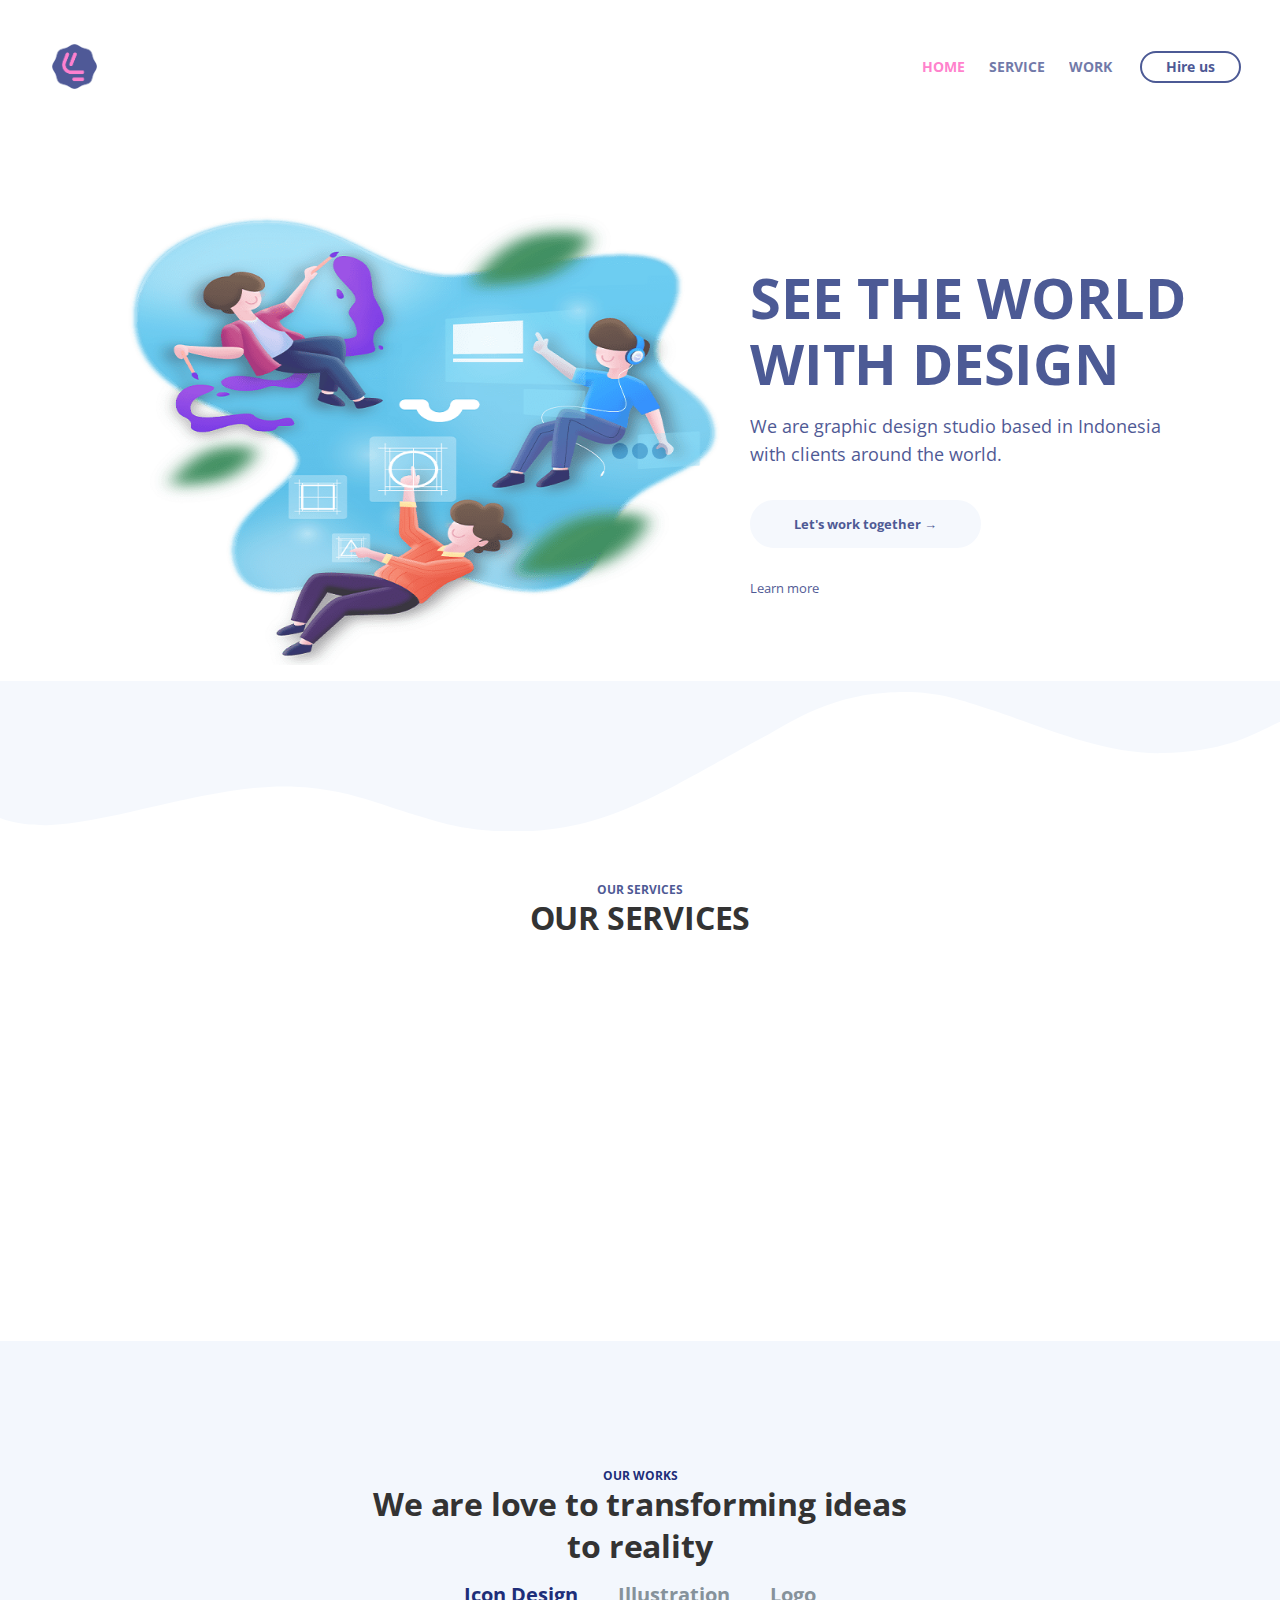
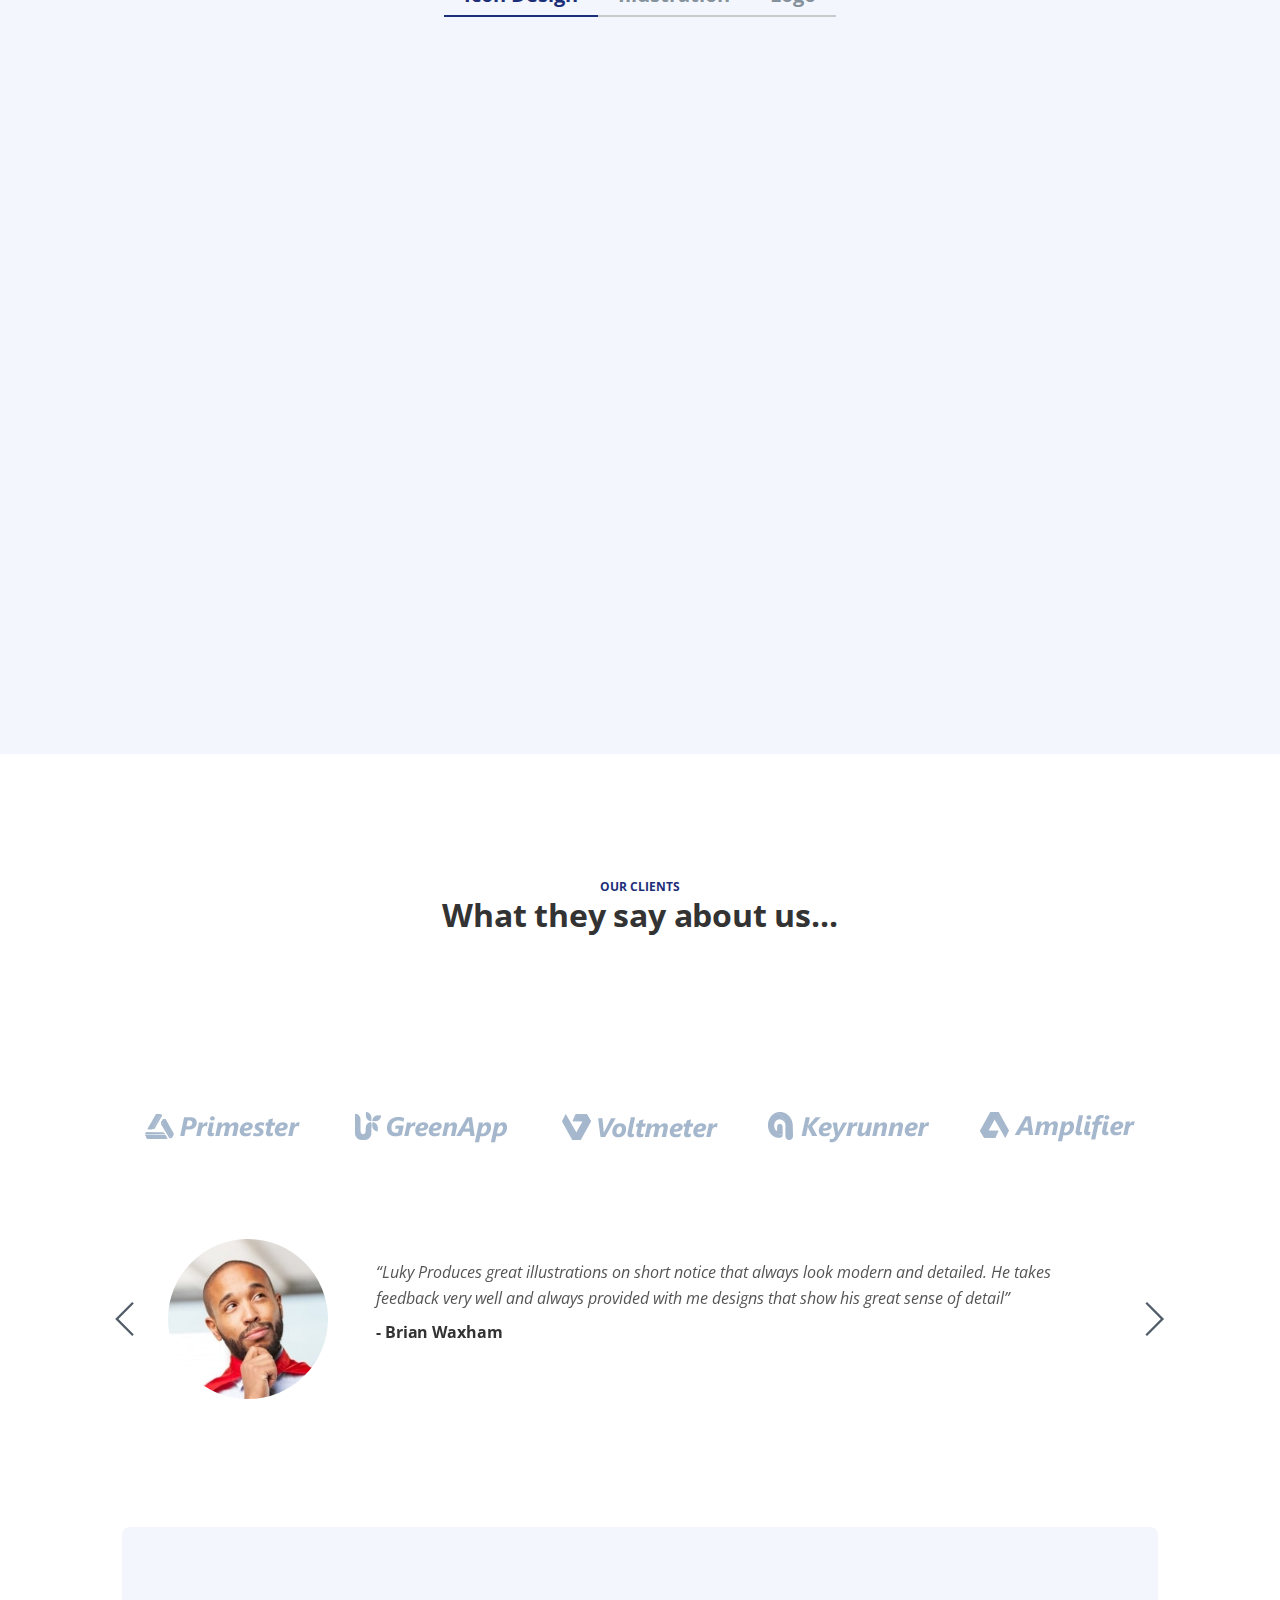
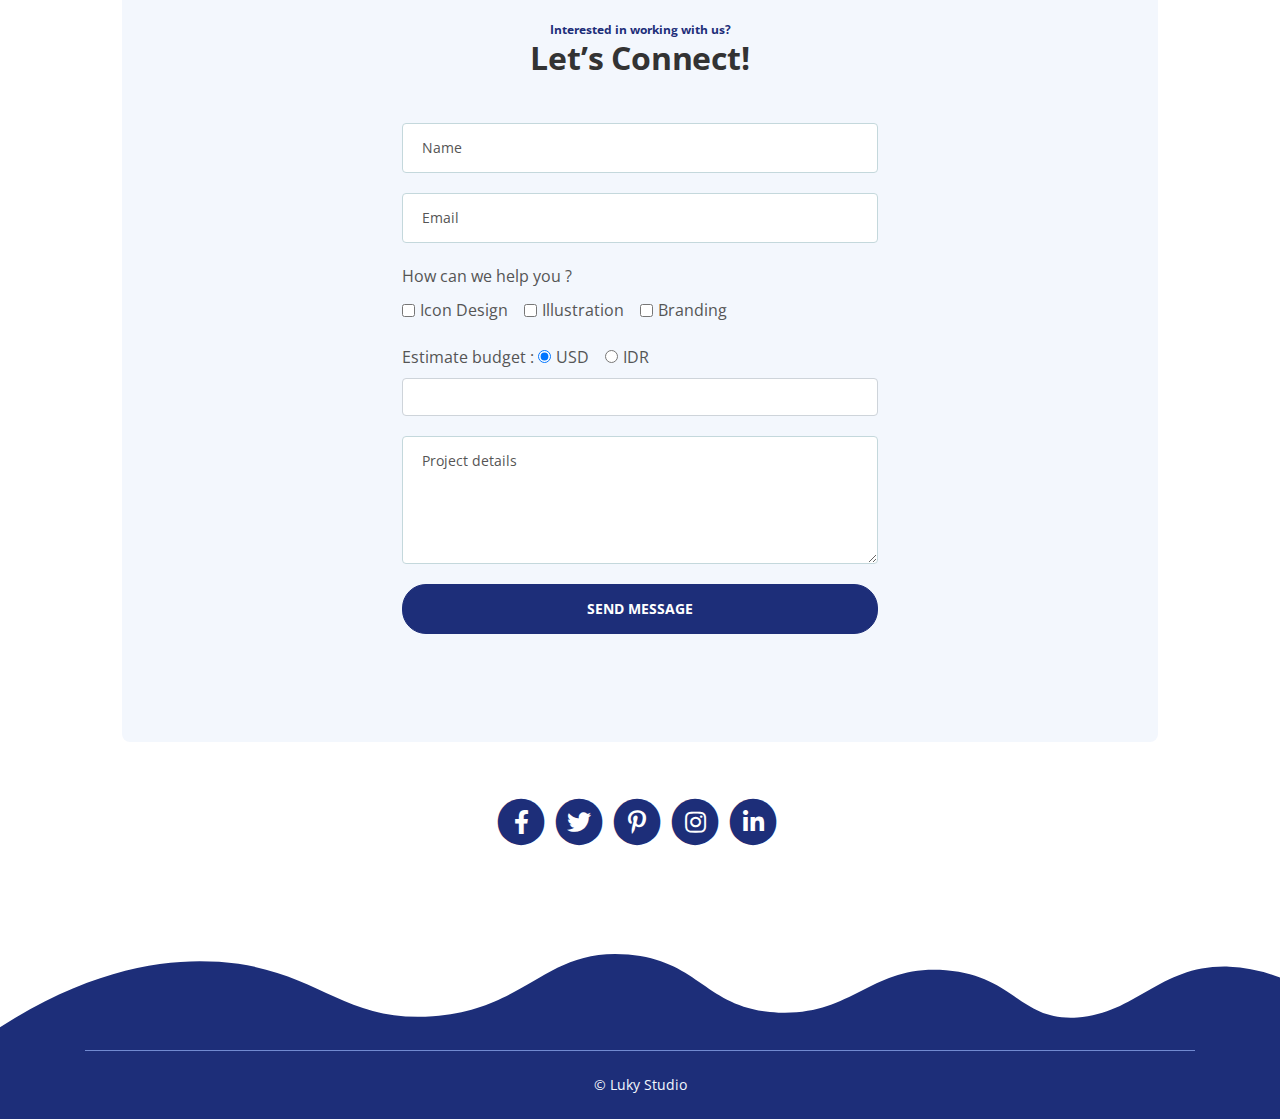
==== index.html @ 63640c51 "contact-tnks" ====
<!DOCTYPE html>
<html lang="id">

<head>
    <meta charset="utf-8">
    <meta name="viewport" content="width=device-width, initial-scale=1, shrink-to-fit=no">

    <!-- SEO Meta Tags -->
    <meta name="design" content="max-image-preview:large">
    <meta name="nineproject" content="nineproject">

    <!-- OG Meta Tags to improve the way the post looks when you share the page on LinkedIn, Facebook, Google+ -->
    <meta property=" og:site_name" content="" /> <!-- website name -->
    <meta property="og:site" content="" /> <!-- website link -->
    <meta property="og:title" content="" /> <!-- title shown in the actual shared post -->
    <meta property="og:description" content="" /> <!-- description shown in the actual shared post -->
    <meta property="og:image" content="" /> <!-- image link, make sure it's jpg -->
    <meta property="og:url" content="" /> <!-- where do you want your post to link to -->
    <meta property="og:type" content="article" />

    <!-- Website Title -->
    <title>Luky Studio</title>

    <!-- Styles -->
    <link href="https://fonts.googleapis.com/css?family=Open+Sans:400,400i,700&display=swap&subset=latin-ext"
        rel="stylesheet">
    <link href="assets/css/bootstrap.css" rel="stylesheet">
    <link href="assets/css/fontawesome-all.css" rel="stylesheet">
    <link href="assets/css/swiper.css" rel="stylesheet">
    <link href="assets/css/magnific-popup.css" rel="stylesheet">
    <link href="assets/css/styles.css" rel="stylesheet">
    <link href="https://unpkg.com/aos@2.3.1/dist/aos.css" rel="stylesheet">

    <!-- Favicon  -->
    <link rel="icon" href="images/">
    <link rel="apple-touch-icon" sizes="180x180" href="assets/images/favicon/apple-touch-icon.png">
    <link rel="icon" type="image/png" sizes="32x32" href="assets/images/favicon/favicon-32x32.png">
    <link rel="icon" type="image/png" sizes="16x16" href="assets/images/favicon/favicon-16x16.png">
    <!-- <link rel="manifest" href="assets/images/favicon/site.webmanifest"> -->
</head>

<body data-spy="scroll" data-target=".fixed-top">

    <!-- Preloader -->
    <div class="spinner-wrapper">
        <div class="spinner">
            <div class="bounce1"></div>
            <div class="bounce2"></div>
            <div class="bounce3"></div>
        </div>
    </div>
    <!-- end of preloader -->


    <!-- Navigation -->
    <nav class="navbar navbar-expand-lg navbar-custom fixed-top">
        <div class="container">
            <!-- Image Logo -->
            <a class="navbar-brand logo-image" href="index.html"><img src="assets/images/logo.png"
                    alt="nineproject"></a>

            <!-- Mobile Menu Toggle Button -->
            <button class="navbar-toggler" type="button" data-toggle="collapse" data-target="#navbarsExampleDefault"
                aria-controls="navbarsExampleDefault" aria-expanded="false" aria-label="Toggle navigation">
                <span class="navbar-toggler-awesome fas fa-bars"></span>
                <span class="navbar-toggler-awesome fas fa-times"></span>
            </button>
            <!-- end of mobile menu toggle button -->

            <div class="collapse navbar-collapse" id="navbarsExampleDefault">
                <ul class="navbar-nav ml-auto">
                    <li class="nav-item">
                        <a class="nav-link page-scroll" href="#home">HOME <span class="sr-only">(current)</span></a>
                    </li>
                    <!-- <li class="nav-item">
                        <a class="nav-link page-scroll" href="/about.html">ABOUT</a>
                    </li> -->
                    <li class="nav-item">
                        <a class="nav-link page-scroll" href="#service">SERVICE</a>
                    </li>
                    <li class="nav-item">
                        <a class="nav-link page-scroll" href="#work">WORK</a>
                    </li>
                </ul>
                <span class="nav-item">
                    <a class="btn-outline-sm page-scroll" href="#contact">Hire us</a>
                </span>
            </div>
        </div> <!-- end of container -->
    </nav> <!-- end of navbar -->
    <!-- end of navigation -->


    <!-- Header -->
    <header id="home" class="header">
        <div class="header-content">
            <div class="container">
                <div class="row" \>
                    <div class="col-lg-6 col-xl-7">
                        <div class="image-container">
                            <div class="img-wrapper">
                                <img class="img-fluid" src="/assets/images/header-software-app.png" alt="Welcome">
                            </div> <!-- end of img-wrapper -->
                        </div> <!-- end of image-container -->
                    </div> <!-- end of col -->
                    <div class="col-lg-6 col-xl-5">
                        <div class="text-container">
                            <h1>SEE THE WORLD WITH DESIGN</h1>
                            <p class="p-large">We are graphic design studio based in Indonesia with clients around the
                                world.</p>
                            <a class="btn-solid-lg page-scroll" href="#contact">Let's work together →</a><br><br>
                            <a class="p-large page-scroll" href="#service">Learn more</a>
                        </div> <!-- end of text-container -->
                    </div> <!-- end of col -->
                </div> <!-- end of row -->
            </div> <!-- end of container -->
        </div> <!-- end of header-content -->
    </header> <!-- end of header -->
    <svg class="header-frame" data-name="Layer 1" xmlns="http://www.w3.org/2000/svg" preserveAspectRatio="none"
        viewBox="0 0 1920 310">
        <defs>
            <style>
                .cls-1 {
                    fill: #f3f7fd;
                }
            </style>
        </defs>
        <title>header-frame</title>
        <path class="cls-1"
            d="M0,283.054c22.75,12.98,53.1,15.2,70.635,14.808,92.115-2.077,238.3-79.9,354.895-79.938,59.97-.019,106.17,18.059,141.58,34,47.778,21.511,47.778,21.511,90,38.938,28.418,11.731,85.344,26.169,152.992,17.971,68.127-8.255,115.933-34.963,166.492-67.393,37.467-24.032,148.6-112.008,171.753-127.963,27.951-19.26,87.771-81.155,180.71-89.341,72.016-6.343,105.479,12.388,157.434,35.467,69.73,30.976,168.93,92.28,256.514,89.405,100.992-3.315,140.276-41.7,177-64.9V0.24H0V283.054Z" />
    </svg>
    <!-- end of header -->

    <!-- Services -->
    <div id="service" class="cards-1">
        <div class="container">
            <div class="row">
                <div class="col-lg-12">
                    <div class="above-heading">OUR SERVICES</div>
                    <h2 class="h2-heading">OUR SERVICES</h2>
                </div> <!-- end of col -->
            </div> <!-- end of row -->
            <div class="row">
                <div class="col-lg-12">

                    <!-- Card -->
                    <div class="card" data-aos="zoom-in">
                        <div class="card-image">
                            <img class="img-fluid" src="assets/images/icon-design.png" alt="alternative">
                        </div>
                        <div class="card-body">
                            <h4 class="card-title">Icon Design</h4>
                            <p>Icon Set<br>App Icon<br>Interface Icon</p>
                        </div>
                    </div>
                    <!-- end of card -->

                    <!-- Card -->
                    <div class="card" data-aos="zoom-in">
                        <div class="card-image">
                            <img class="img-fluid" src="assets/images/icon-illustrator.png" alt="alternative">
                        </div>
                        <div class="card-body">
                            <h4 class="card-title">Illustration</h4>
                            <p>Illustration Set<br>Character Design<br>NFT Art</p>
                        </div>
                    </div>
                    <!-- end of card -->

                    <!-- Card -->
                    <div class="card" data-aos="zoom-in">
                        <div class="card-image">
                            <img class="img-fluid" src="assets/images/icon-logo.png" alt="alternative">
                        </div>
                        <div class="card-body">
                            <h4 class="card-title">Branding</h4>
                            <p>Logo Design<br>Print Design</p>
                        </div>
                    </div>
                    <!-- end of card -->

                </div> <!-- end of col -->
            </div> <!-- end of row -->
        </div> <!-- end of container -->
    </div> <!-- end of cards-1 -->
    <!-- end of Services -->


    <!-- OUR WORK -->
    <div id="work" class="tabs">
        <div class="container">
            <div class="row">
                <div class="col-lg-12">
                    <div class="above-heading">OUR WORKS</div>
                    <h2 class="h2-heading">We are love to transforming ideas to reality</h2>
                </div> <!-- end of col -->
            </div> <!-- end of row -->
            <div class="row">
                <div class="col-lg-12">

                    <!-- Tabs Links -->
                    <ul class="nav nav-tabs" id="argoTabs" role="tablist">
                        <li class="nav-item">
                            <a class="nav-link active" id="nav-tab-1" data-toggle="tab" href="#tab-1" role="tab" <!--
                                aria-controls="tab-1" aria-selected="true">
                                <!--<i class="fas fa-list"></i>-->Icon Design
                            </a>
                        </li>
                        <li class="nav-item">
                            <a class="nav-link" id="nav-tab-2" data-toggle="tab" href="#tab-2" role="tab"
                                aria-controls="tab-2" aria-selected="false">
                                <!--<i
                                    class="fas fa-envelope-open-text"></i>-->Illustration
                            </a>
                        </li>
                        <li class="nav-item">
                            <a class="nav-link" id="nav-tab-3" data-toggle="tab" href="#tab-3" role="tab"
                                aria-controls="tab-3" aria-selected="false">
                                <!--<i class="fas fa-chart-bar"></i>-->Logo
                            </a>
                        </li>
                    </ul>
                    <!-- end of tabs links -->

                    <!-- Tabs Content -->
                    <div class="tab-content" id="argoTabsContent">

                        <!-- Tab -->
                        <div class="tab-pane fade show active" id="tab-1" role="tabpanel" aria-labelledby="tab-1">
                            <div class="row mb-4">
                                <div class="col-lg-6">
                                    <div class="image-container" data-aos="zoom-in">
                                        <img class="img-fluid rounded-lg" src="assets/images/work-1.png"
                                            alt="alternative">
                                    </div> <!-- end of image-container -->
                                </div> <!-- end of col -->
                                <div class="col-lg-6">
                                    <div class="image-container" data-aos="zoom-in">
                                        <img class="img-fluid rounded-lg" src="assets/images/work-2.png"
                                            alt="alternative">
                                    </div> <!-- end of image-container -->
                                </div> <!-- end of col -->
                            </div> <!-- end of row -->
                            <div class="row">
                                <div class="col-lg-6">
                                    <div class="image-container" data-aos="zoom-in">
                                        <img class="img-fluid rounded-lg" src="assets/images/work-3.png"
                                            alt="alternative">
                                    </div> <!-- end of image-container -->
                                </div> <!-- end of col -->
                                <div class="col-lg-6">
                                    <div class="image-container" data-aos="zoom-in">
                                        <img class="img-fluid rounded-lg" src="assets/images/work-4.png"
                                            alt="alternative">
                                    </div> <!-- end of image-container -->
                                </div> <!-- end of col -->
                            </div> <!-- end of row -->
                        </div> <!-- end of tab-pane -->
                        <!-- end of tab -->

                        <!-- Tab -->
                        <div class="tab-pane fade" id="tab-2" role="tabpanel" aria-labelledby="tab-2">
                            <div class="row mb-4">
                                <div class="col-lg-6">
                                    <div class="image-container" data-aos="zoom-in">
                                        <img class="img-fluid rounded-lg" src="assets/images/work-3.png"
                                            alt="alternative">
                                    </div> <!-- end of image-container -->
                                </div> <!-- end of col -->
                                <div class="col-lg-6">
                                    <div class="image-container" data-aos="zoom-in">
                                        <img class="img-fluid rounded-lg" src="assets/images/work-4.png"
                                            alt="alternative">
                                    </div> <!-- end of image-container -->
                                </div> <!-- end of col -->
                            </div> <!-- end of row -->
                            <div class="row">
                                <div class="col-lg-6">
                                    <div class="image-container" data-aos="zoom-in">
                                        <img class="img-fluid rounded-lg" src="assets/images/work-1.png"
                                            alt="alternative">
                                    </div> <!-- end of image-container -->
                                </div> <!-- end of col -->
                                <div class="col-lg-6">
                                    <div class="image-container" data-aos="zoom-in">
                                        <img class="img-fluid rounded-lg" src="assets/images/work-5.png"
                                            alt="alternative">
                                    </div> <!-- end of image-container -->
                                </div> <!-- end of col -->
                            </div> <!-- end of row -->
                        </div> <!-- end of tab-pane -->
                        <!-- end of tab -->

                        <!-- Tab -->
                        <div class="tab-pane fade" id="tab-3" role="tabpanel" aria-labelledby="tab-3">
                            <div class="row mb-4">
                                <div class="col-lg-6">
                                    <div class="image-container" data-aos="zoom-in">
                                        <img class="img-fluid rounded-lg" src="assets/images/work-5.png"
                                            alt="alternative">
                                    </div> <!-- end of image-container -->
                                </div> <!-- end of col -->
                                <div class="col-lg-6">
                                    <div class="image-container" data-aos="zoom-in">
                                        <img class="img-fluid rounded-lg" src="assets/images/work-2.png"
                                            alt="alternative">
                                    </div> <!-- end of image-container -->
                                </div> <!-- end of col -->
                            </div> <!-- end of row -->
                            <div class="row">
                                <div class="col-lg-6">
                                    <div class="image-container" data-aos="zoom-in">
                                        <img class="img-fluid rounded-lg" src="assets/images/work-1.png"
                                            alt="alternative">
                                    </div> <!-- end of image-container -->
                                </div> <!-- end of col -->
                                <div class="col-lg-6">
                                    <div class="image-container" data-aos="zoom-in">
                                        <img class="img-fluid rounded-lg" src="assets/images/work-3.png"
                                            alt="alternative">
                                    </div> <!-- end of image-container -->
                                </div> <!-- end of col -->
                            </div> <!-- end of row -->
                        </div> <!-- end of tab-pane -->
                        <!-- end of tab -->

                    </div> <!-- end of tab content -->
                    <!-- end of tabs content -->

                </div> <!-- end of col -->
            </div> <!-- end of row -->
        </div> <!-- end of container -->
    </div> <!-- end of tabs -->
    <!-- end of our work -->

    <!-- Details Lightbox 2 -->
    <div id="details-lightbox-2" class="lightbox-basic zoom-anim-dialog mfp-hide">
        <div class="container">
            <div class="row">
                <button title="Close (Esc)" type="button" class="mfp-close x-button">×</button>
                <div class="col-lg-8">
                    <div class="image-container">
                        <img class="img-fluid" src="assets/images/details-lightbox.png" alt="alternative">
                    </div> <!-- end of image-container -->
                </div> <!-- end of col -->
                <div class="col-lg-4">
                    <h3>Campaign Monitoring</h3>
                    <hr>
                    <h5>Core service</h5>
                    <p>It's very easy to start using Tivo. You just need to fill out and submit the Sign Up Form and you
                        will receive access to the app.</p>
                    <ul class="list-unstyled li-space-lg">
                        <li class="media">
                            <i class="fas fa-square"></i>
                            <div class="media-body">List building framework</div>
                        </li>
                        <li class="media">
                            <i class="fas fa-square"></i>
                            <div class="media-body">Easy database browsing</div>
                        </li>
                        <li class="media">
                            <i class="fas fa-square"></i>
                            <div class="media-body">User administration</div>
                        </li>
                        <li class="media">
                            <i class="fas fa-square"></i>
                            <div class="media-body">Automate user signup</div>
                        </li>
                        <li class="media">
                            <i class="fas fa-square"></i>
                            <div class="media-body">Quick formatting tools</div>
                        </li>
                        <li class="media">
                            <i class="fas fa-square"></i>
                            <div class="media-body">Fast email checking</div>
                        </li>
                    </ul>
                    <a class="btn-solid-reg mfp-close" href="sign-up.html">SIGN UP</a> <a
                        class="btn-outline-reg mfp-close as-button" href="#screenshots">BACK</a>
                </div> <!-- end of col -->
            </div> <!-- end of row -->
        </div> <!-- end of container -->
    </div> <!-- end of lightbox-basic -->
    <!-- end of details lightbox 2 -->

    <!-- Details Lightbox 3 -->
    <div id="details-lightbox-3" class="lightbox-basic zoom-anim-dialog mfp-hide">
        <div class="container">
            <div class="row">
                <button title="Close (Esc)" type="button" class="mfp-close x-button">×</button>
                <div class="col-lg-8">
                    <div class="image-container">
                        <img class="img-fluid" src="assets/images/details-lightbox.png" alt="alternative">
                    </div> <!-- end of image-container -->
                </div> <!-- end of col -->
                <div class="col-lg-4">
                    <h3>Analytics Tools</h3>
                    <hr>
                    <h5>Core service</h5>
                    <p>It's very easy to start using Tivo. You just need to fill out and submit the Sign Up Form and you
                        will receive access to the app.</p>
                    <ul class="list-unstyled li-space-lg">
                        <li class="media">
                            <i class="fas fa-square"></i>
                            <div class="media-body">List building framework</div>
                        </li>
                        <li class="media">
                            <i class="fas fa-square"></i>
                            <div class="media-body">Easy database browsing</div>
                        </li>
                        <li class="media">
                            <i class="fas fa-square"></i>
                            <div class="media-body">User administration</div>
                        </li>
                        <li class="media">
                            <i class="fas fa-square"></i>
                            <div class="media-body">Automate user signup</div>
                        </li>
                        <li class="media">
                            <i class="fas fa-square"></i>
                            <div class="media-body">Quick formatting tools</div>
                        </li>
                        <li class="media">
                            <i class="fas fa-square"></i>
                            <div class="media-body">Fast email checking</div>
                        </li>
                    </ul>
                    <a class="btn-solid-reg mfp-close" href="sign-up.html">SIGN UP</a> <a
                        class="btn-outline-reg mfp-close as-button" href="#screenshots">BACK</a>
                </div> <!-- end of col -->
            </div> <!-- end of row -->
        </div> <!-- end of container -->
    </div> <!-- end of lightbox-basic -->
    <!-- end of details lightbox 3 -->
    <!-- end of details lightboxes -->

    <!-- Testimonial -->
    <div class="cards-2">
        <div class="container">
            <div class="row">
                <div class="col-lg-12">
                    <div class="above-heading">OUR CLIENTS</div>
                    <h2 class="h2-heading">What they say about us...</h2>
                </div> <!-- end of col -->
            </div> <!-- end of row -->
        </div> <!-- end of container -->
    </div> <!-- end of cards-2 -->

    <!-- Customers -->
    <div class="slider-1">
        <div class="container">
            <div class="row">
                <div class="col-lg-12">
                    <!-- Image Slider -->
                    <div class="slider-container">
                        <div class="swiper-container image-slider">
                            <div class="swiper-wrapper">
                                <div class="swiper-slide">
                                    <img class="img-fluid" src="assets/images/customer-logo-1.png" alt="alternative">
                                </div>
                                <div class="swiper-slide">
                                    <img class="img-fluid" src="assets/images/customer-logo-2.png" alt="alternative">
                                </div>
                                <div class="swiper-slide">
                                    <img class="img-fluid" src="assets/images/customer-logo-3.png" alt="alternative">
                                </div>
                                <div class="swiper-slide">
                                    <img class="img-fluid" src="assets/images/customer-logo-4.png" alt="alternative">
                                </div>
                                <div class="swiper-slide">
                                    <img class="img-fluid" src="assets/images/customer-logo-5.png" alt="alternative">
                                </div>
                                <div class="swiper-slide">
                                    <img class="img-fluid" src="assets/images/customer-logo-6.png" alt="alternative">
                                </div>
                            </div> <!-- end of swiper-wrapper -->
                        </div> <!-- end of swiper container -->
                    </div> <!-- end of slider-container -->
                    <!-- end of image slider -->

                </div> <!-- end of col -->
            </div> <!-- end of row -->
        </div> <!-- end of container -->
    </div> <!-- end of slider-1 -->
    <!-- end of customers -->

    <!-- Testimonials -->
    <div class="slider-2">
        <div class="container">
            <div class="row">
                <div class="col-lg-12">
                    <!-- Text Slider -->
                    <div class="slider-container">
                        <div class="swiper-container text-slider">
                            <div class="swiper-wrapper">

                                <!-- Slide -->
                                <div class="swiper-slide">
                                    <div class="image-wrapper">
                                        <img class="img-fluid" src="assets/images/testimonial-2.jpg" alt="alternative">
                                    </div> <!-- end of image-wrapper -->
                                    <div class="text-wrapper">
                                        <div class="testimonial-text">“Luky Produces great illustrations on short notice
                                            that always look modern and detailed. He takes feedback very well and always
                                            provided with me designs that show his great sense of detail”</div>
                                        <div class="testimonial-author">- Brian Waxham </div>
                                    </div> <!-- end of text-wrapper -->
                                </div> <!-- end of swiper-slide -->
                                <!-- end of slide -->

                                <!-- Slide -->
                                <div class="swiper-slide">
                                    <div class="image-wrapper">
                                        <img class="img-fluid" src="assets/images/testimonial-2.jpg" alt="alternative">
                                    </div> <!-- end of image-wrapper -->
                                    <div class="text-wrapper">
                                        <div class="testimonial-text">“Luky Produces great illustrations on short notice
                                            that always look modern and detailed. He takes feedback very well and always
                                            provided with me designs that show his great sense of detail”</div>
                                        <div class="testimonial-author">- Brian Waxham </div>
                                    </div> <!-- end of text-wrapper -->
                                </div> <!-- end of swiper-slide -->
                                <!-- end of slide -->
                            </div> <!-- end of swiper-wrapper -->

                            <!-- Add Arrows -->
                            <div class="swiper-button-next"></div>
                            <div class="swiper-button-prev"></div>
                            <!-- end of add arrows -->

                        </div> <!-- end of swiper-container -->
                    </div> <!-- end of slider-container -->
                    <!-- end of text slider -->

                </div> <!-- end of col -->
            </div> <!-- end of row -->
        </div> <!-- end of container -->
    </div> <!-- end of slider-2 -->
    <!-- end of testimonials -->


    <!-- Contact -->
    <div class="form" id="contact">
        <div class="container">
            <div class="row">
                <div class="col-lg-12">
                    <div class="text-container">
                        <div class="above-heading">Interested in working with us?</div>
                        <h2>Let’s Connect!</h2>
                        <!-- Contact Form -->
                        <form action="https://formspree.io/f/xoqbeykg" method="post" id="contact-form"
                            data-toggle="validator" data-focus="false">
                            <div class="form-group">
                                <input type="text" class="form-control-input" id="name" name="name" required>
                                <label class="label-control" for="name" name="name">Name</label>
                                <div class="help-block with-errors"></div>
                            </div>
                            <div class="form-group">
                                <input type="email" class="form-control-input" id="email" name="email" required>
                                <label class="label-control" for="email">Email</label>
                                <div class="help-block with-errors"></div>
                            </div>
                            <div class="form-group">
                                <label for="label-control" for="subject">How can we help you ?</label>
                                <br>
                                <div class="form-check form-check-inline">
                                    <input class="form-check-input" type="checkbox" name="subject" id="inlineCheckbox1"
                                        value="icon design">
                                    <label class="form-check-label" for="inlineCheckbox1">Icon Design</label>
                                </div>
                                <div class="form-check form-check-inline">
                                    <input class="form-check-input" type="checkbox" name="subject" id="inlineCheckbox2"
                                        value="Illustration">
                                    <label class="form-check-label" for="inlineCheckbox2">Illustration</label>
                                </div>
                                <div class="form-check form-check-inline">
                                    <input class="form-check-input" type="checkbox" name="subject" id="inlineCheckbox3"
                                        value="branding">
                                    <label class="form-check-label" for="inlineCheckbox3">Branding</label>
                                </div>
                                <div class="help-block with-errors"></div>
                            </div>
                            <div class="form-group">
                                <label for="label-control" for="estimate-budget">Estimate budget : </label>
                                <div class="form-check form-check-inline">
                                    <input class="form-check-input" type="radio" name="message" id="exampleRadios1"
                                        value="Estimate budget $" checked>
                                    <label class="form-check-label" for="exampleRadios1">
                                        USD
                                    </label>
                                </div>
                                <div class="form-check form-check-inline">
                                    <input class="form-check-input" type="radio" name="message" id="exampleRadios2"
                                        value="Estimate budget $">
                                    <label class="form-check-label" for="exampleRadios2">
                                        IDR
                                    </label>
                                </div>
                                <div class="input-group mb-3">
                                    <input type="number" name="message" class="form-control"
                                        aria-label="Amount (to the nearest dollar)">
                                </div>
                                <div class="help-block with-errors"></div>
                            </div>

                            <div class="form-group">
                                <textarea class="form-control-textarea" id="exampleFormControlTextarea1" name="message"
                                    id="project-details" rows="5" required></textarea>
                                <label class="label-control" for="project-details">Project details</label>
                                <div class="help-block with-errors"></div>
                            </div>
                            <div class="form-group">
                                <button type="submit" class="form-control-submit-button">SEND MESSAGE</button>
                            </div>
                        </form>
                        <!-- end of newsletter form -->

                    </div> <!-- end of text-container -->
                </div> <!-- end of col -->
            </div> <!-- end of row -->
            <div class="row">
                <div class="col-lg-12">
                    <div class="icon-container">
                        <span class="fa-stack">
                            <a href="#your-link">
                                <i class="fas fa-circle fa-stack-2x"></i>
                                <i class="fab fa-facebook-f fa-stack-1x"></i>
                            </a>
                        </span>
                        <span class="fa-stack">
                            <a href="#your-link">
                                <i class="fas fa-circle fa-stack-2x"></i>
                                <i class="fab fa-twitter fa-stack-1x"></i>
                            </a>
                        </span>
                        <span class="fa-stack">
                            <a href="#your-link">
                                <i class="fas fa-circle fa-stack-2x"></i>
                                <i class="fab fa-pinterest-p fa-stack-1x"></i>
                            </a>
                        </span>
                        <span class="fa-stack">
                            <a href="#your-link">
                                <i class="fas fa-circle fa-stack-2x"></i>
                                <i class="fab fa-instagram fa-stack-1x"></i>
                            </a>
                        </span>
                        <span class="fa-stack">
                            <a href="#your-link">
                                <i class="fas fa-circle fa-stack-2x"></i>
                                <i class="fab fa-linkedin-in fa-stack-1x"></i>
                            </a>
                        </span>
                    </div> <!-- end of col -->
                </div> <!-- end of col -->
            </div> <!-- end of row -->
        </div> <!-- end of container -->
    </div> <!-- end of form -->
    <!-- end of newsletter -->


    <!-- Footer -->
    <svg class="footer-frame" data-name="Layer 2" xmlns="http://www.w3.org/2000/svg" preserveAspectRatio="none"
        viewBox="0 0 1920 79">
        <defs>
            <style>
                .cls-2 {
                    fill: #1d2e79;
                }
            </style>
        </defs>
        <title>footer-frame</title>
        <path class="cls-2"
            d="M0,72.427C143,12.138,255.5,4.577,328.644,7.943c147.721,6.8,183.881,60.242,320.83,53.737,143-6.793,167.826-68.128,293-60.9,109.095,6.3,115.68,54.364,225.251,57.319,113.58,3.064,138.8-47.711,251.189-41.8,104.012,5.474,109.713,50.4,197.369,46.572,89.549-3.91,124.375-52.563,227.622-50.155A338.646,338.646,0,0,1,1920,23.467V79.75H0V72.427Z"
            transform="translate(0 -0.188)" />
    </svg>

    <!-- Copyright -->
    <div class="copyright">
        <div class="container">
            <div class="row">
                <div class="col-lg-12">
                    <p class="p-small">© Luky Studio</p>
                </div> <!-- end of col -->
            </div> <!-- enf of row -->
        </div> <!-- end of container -->
    </div> <!-- end of copyright -->
    <!-- end of copyright -->


    <!-- Scripts -->
    <script src="assets/js/jquery.min.js"></script> <!-- jQuery for Bootstrap's JavaScript plugins -->
    <script src="assets/js/popper.min.js"></script> <!-- Popper tooltip library for Bootstrap -->
    <script src="assets/js/bootstrap.min.js"></script> <!-- Bootstrap framework -->
    <script src="assets/js/jquery.easing.min.js"></script> <!-- jQuery Easing for smooth scrolling between anchors -->
    <script src="assets/js/swiper.min.js"></script> <!-- Swiper for image and text sliders -->
    <script src="assets/js/jquery.magnific-popup.js"></script> <!-- Magnific Popup for lightboxes -->
    <script src="assets/js/validator.min.js"></script> <!-- Validator.js - Bootstrap plugin that validates forms -->
    <script src="assets/js/scripts.js"></script> <!-- Custom scripts -->
    <script src="assets/js/contact.js"></script>
    <script src="https://unpkg.com/aos@2.3.1/dist/aos.js"></script>
    <script>
        AOS.init();
    </script>
</body>

</html>
---- assets/css/styles.css ----
/* Template: Tivo - SaaS App HTML Landing Page Template
   Author: Inovatik
   Created: Sep 2019
   Description: Master CSS file
*/

/*****************************************
Table Of Contents:

01. General Styles
02. Preloader
03. Navigation
04. Header
05. Customers
06. Description
07. Features
08. Features Lightboxes
09. Details
10. Video
11. Pricing
12. Testimonials
13. Newsletter
14. Footer
15. Copyright
16. Back To Top Button
17. Extra Pages
18. Sign Up and Log In Pages
19. Media Queries
******************************************/

/*****************************************
Colors:
- Backgrounds, buttons, bullets, icons - blue #1d2e79
- Backgrounds, light button, light body text - light gray #f3f7fd
- Headings text - black #333
- Body text - dark gray #555
******************************************/


/******************************/
/*     01. General Styles     */
/******************************/
body,
html {
    width: 100%;
	height: 100%;
}

body, p {
	color: #555; 
	font: 400 1rem/1.625rem "Open Sans", sans-serif;;
}

.p-large {
	font: 400 1.125rem/1.75rem "Open Sans", sans-serif;
}

.p-small {
	font: 400 0.875rem/1.5rem "Open Sans", sans-serif;
}

h1 {
	color: #333;
	font: 700 2.5rem/3.125rem "Open Sans", sans-serif;
	letter-spacing: -0.2px;
}

h2 {
	color: #333;
	font: 700 2rem/2.625rem "Open Sans", sans-serif;
	letter-spacing: -0.2px;
}

h3 {
	color: #333;
	font: 700 1.625rem/2.125rem "Open Sans", sans-serif;
	letter-spacing: -0.2px;
}

h4 {
	color: #333;
	font: 700 1.375rem/1.75rem "Open Sans", sans-serif;
	letter-spacing: -0.1px;
}

h5 {
	color: #333;
	font: 700 1.125rem/1.5rem "Open Sans", sans-serif;
	letter-spacing: -0.1px;
}

h6 {
	color: #333;
	font: 700 1rem/1.375rem "Open Sans", sans-serif;
	letter-spacing: -0.1px;
}

.above-heading {
	color: #1d2e79;
	font: 700 0.75rem/0.875rem "Open Sans", sans-serif;
	text-align: center;
}

.p-heading {
	margin-bottom: 3.25rem;
}

.testimonial-text {
	font: italic 400 1rem/1.625rem "Open Sans", sans-serif;
}

.testimonial-author {
	font: 700 1rem/1.625rem "Open Sans", sans-serif;
	letter-spacing: -0.1px;
}

.li-space-lg li {
	margin-bottom: 0.375rem;
}

.indent {
	padding-left: 1.25rem;
}

a {
	color: #555;
	text-decoration: underline;
}

a:hover {
	color: #555;
	text-decoration: underline;
}

a.white {
	color: #fff;
}

.decorative-line {
	display: block;
	width: 5rem;
	height: 0.5rem;
	margin-right: auto;
	margin-left: auto;
}

.blue {
	color: #1d2e79;
}

.btn-solid-reg {
	display: inline-block;
	padding: 1.1875rem 2.125rem 1.1875rem 2.125rem;
	border: 0.125rem solid #1d2e79;
	border-radius: 2rem;
	background-color: #1d2e79;
	color: #fff;
	font: 700 0.875rem/0 "Open Sans", sans-serif;
	text-decoration: none;
	transition: all 0.2s;
}

.btn-solid-reg:hover {
	background-color: transparent;
	color: #1d2e79;
	text-decoration: none;
}

.btn-solid-lg {
	display: inline-block;
	padding: 1.375rem 2.625rem 1.375rem 2.625rem;
	border: 0.125rem solid #1d2e79;
	border-radius: 2rem;
	background-color: #1d2e79;
	color: #fff;
	font: 700 0.875rem/0 "Open Sans", sans-serif;
	text-decoration: none;
	transition: all 0.2s;
}

.btn-solid-lg:hover {
	background-color: #1d2e79;
	color: #1d2e79;
	text-decoration: none;
}

.btn-outline-reg {
	display: inline-block;
	padding: 1.1875rem 2.125rem 1.1875rem 2.125rem;
	border: 0.125rem solid #1d2e79;
	border-radius: 2rem;
	background-color: transparent;
	color: #1d2e79;
	font: 700 0.875rem/0 "Open Sans", sans-serif;
	text-decoration: none;
	transition: all 0.2s;
}

.btn-outline-reg:hover {
	background-color: #1d2e79;
	color: #fff;
	text-decoration: none;
}

.btn-outline-lg {
	display: inline-block;
	padding: 1.375rem 2.625rem 1.375rem 2.625rem;
	border: 0.125rem solid #1d2e79;
	border-radius: 2rem;
	background-color: transparent;
	color: #1d2e79;
	font: 700 0.875rem/0 "Open Sans", sans-serif;
	text-decoration: none;
	transition: all 0.2s;
}

.btn-outline-lg:hover {
	background-color: #1d2e79;
	color: #fff;
	text-decoration: none;
}

.btn-outline-sm {
	display: inline-block;
	padding: 0.875rem 1.5rem 0.875rem 1.5rem;
	border: 0.125rem solid #1d2e79;
	border-radius: 2rem;
	background-color: transparent;
	color: #1d2e79;
	font: 700 0.875rem/0 "Open Sans", sans-serif;
	text-decoration: none;
	transition: all 0.2s;
}

.btn-outline-sm:hover {
	background-color: #1d2e79;
	color: #fff;
	text-decoration: none;
}

.form-group {
	position: relative;
	margin-bottom: 1.25rem;
}

.form-group.has-error.has-danger {
	margin-bottom: 0.625rem;
}

.form-group.has-error.has-danger .help-block.with-errors ul {
	margin-top: 0.375rem;
}

.label-control {
	position: absolute;
	top: 0.87rem;
	left: 1.25rem;
	color: #555;
	opacity: 1;
	font: 400 0.875rem/1.375rem "Open Sans", sans-serif;
	cursor: text;
	transition: all 0.2s ease;
}

/* IE10+ hack to solve lower label text position compared to the rest of the browsers */
@media screen and (-ms-high-contrast: active), screen and (-ms-high-contrast: none) {  
	.label-control {
		top: 0.9375rem;
	}
}

.form-control-input:focus + .label-control,
.form-control-input.notEmpty + .label-control,
.form-control-textarea:focus + .label-control,
.form-control-textarea.notEmpty + .label-control {
	top: 0.125rem;
	opacity: 1;
	font-size: 0.75rem;
	font-weight: 700;
}

.form-control-input,
.form-control-select {
	display: block; /* needed for proper display of the label in Firefox, IE, Edge */
	width: 100%;
	padding-top: 1.0625rem;
	padding-bottom: 0.0625rem;
	padding-left: 1.25rem;
	border: 1px solid #c4d8dc;
	border-radius: 0.25rem;
	background-color: #fff;
	color: #555;
	font: 400 0.875rem/1.875rem "Open Sans", sans-serif;
	transition: all 0.2s;
	-webkit-appearance: none; /* removes inner shadow on form inputs on ios safari */
}

.form-control-select {
	padding-top: 0.5rem;
	padding-bottom: 0.5rem;
	height: 3rem;
}

/* IE10+ hack to solve lower label text position compared to the rest of the browsers */
@media screen and (-ms-high-contrast: active), screen and (-ms-high-contrast: none) {  
	.form-control-input {
		padding-top: 1.25rem;
		padding-bottom: 0.75rem;
		line-height: 1.75rem;
	}

	.form-control-select {
		padding-top: 0.875rem;
		padding-bottom: 0.75rem;
		height: 3.125rem;
		line-height: 2.125rem;
	}
}

select {
    /* you should keep these first rules in place to maintain cross-browser behavior */
    -webkit-appearance: none;
	-moz-appearance: none;
	-ms-appearance: none;
    -o-appearance: none;
    appearance: none;
    background-image: url('/assets/images/down-arrow.png');
    background-position: 96% 50%;
    background-repeat: no-repeat;
    outline: none;
}

select::-ms-expand {
    display: none; /* removes the ugly default down arrow on select form field in IE11 */
}

.form-control-textarea {
	display: block; /* used to eliminate a bottom gap difference between Chrome and IE/FF */
	width: 100%;
	height: 8rem; /* used instead of html rows to normalize height between Chrome and IE/FF */
	padding-top: 1.25rem;
	padding-left: 1.3125rem;
	border: 1px solid #c4d8dc;
	border-radius: 0.25rem;
	background-color: #fff;
	color: #555;
	font: 400 0.875rem/1.75rem "Open Sans", sans-serif;
	transition: all 0.2s;
}

.form-control-input:focus,
.form-control-select:focus,
.form-control-textarea:focus {
	border: 1px solid #a1a1a1;
	outline: none; /* Removes blue border on focus */
}

.form-control-input:hover,
.form-control-select:hover,
.form-control-textarea:hover {
	border: 1px solid #a1a1a1;
}

.checkbox {
	font: 400 0.75rem/1.25rem "Open Sans", sans-serif;
}

input[type='checkbox'] {
	vertical-align: -15%;
	margin-right: 0.375rem;
}

/* IE10+ hack to raise checkbox field position compared to the rest of the browsers */
@media screen and (-ms-high-contrast: active), screen and (-ms-high-contrast: none) {  
	input[type='checkbox'] {
		vertical-align: -9%;
	}
}

.form-control-submit-button {
	display: inline-block;
	width: 100%;
	height: 3.125rem;
	border: 1px solid #1d2e79;
	border-radius: 1.5rem;
	background-color: #1d2e79;
	color: #fff;
	font: 700 0.875rem/0 "Open Sans", sans-serif;
	cursor: pointer;
	transition: all 0.2s;
}

.form-control-submit-button:hover {
	background-color: transparent;
	color: #1d2e79;
}

/* Form Success And Error Message Formatting */
#smsgSubmit.h3.text-center.tada.animated,
#lmsgSubmit.h3.text-center.tada.animated,
#nmsgSubmit.h3.text-center.tada.animated,
#pmsgSubmit.h3.text-center.tada.animated,
#smsgSubmit.h3.text-center,
#lmsgSubmit.h3.text-center,
#nmsgSubmit.h3.text-center,
#pmsgSubmit.h3.text-center {
	display: block;
	margin-bottom: 0;
	color: #555;
	font-size: 1.125rem;
	line-height: 1rem;
}

.help-block.with-errors .list-unstyled {
	color: #555;
	font-size: 0.75rem;
	line-height: 1.125rem;
	text-align: left;
}

.help-block.with-errors ul {
	margin-bottom: 0;
}
/* end of form success and error message formatting */

/* Form Success And Error Message Animation - Animate.css */
@-webkit-keyframes tada {
	from {
		-webkit-transform: scale3d(1, 1, 1);
		-ms-transform: scale3d(1, 1, 1);
		transform: scale3d(1, 1, 1);
	}
	10%, 20% {
		-webkit-transform: scale3d(.9, .9, .9) rotate3d(0, 0, 1, -3deg);
		-ms-transform: scale3d(.9, .9, .9) rotate3d(0, 0, 1, -3deg);
		transform: scale3d(.9, .9, .9) rotate3d(0, 0, 1, -3deg);
	}
	30%, 50%, 70%, 90% {
		-webkit-transform: scale3d(1.1, 1.1, 1.1) rotate3d(0, 0, 1, 3deg);
		-ms-transform: scale3d(1.1, 1.1, 1.1) rotate3d(0, 0, 1, 3deg);
		transform: scale3d(1.1, 1.1, 1.1) rotate3d(0, 0, 1, 3deg);
	}
	40%, 60%, 80% {
		-webkit-transform: scale3d(1.1, 1.1, 1.1) rotate3d(0, 0, 1, -3deg);
		-ms-transform: scale3d(1.1, 1.1, 1.1) rotate3d(0, 0, 1, -3deg);
		transform: scale3d(1.1, 1.1, 1.1) rotate3d(0, 0, 1, -3deg);
	}
	to {
		-webkit-transform: scale3d(1, 1, 1);
		-ms-transform: scale3d(1, 1, 1);
		transform: scale3d(1, 1, 1);
	}
}

@keyframes tada {
	from {
		-webkit-transform: scale3d(1, 1, 1);
		-ms-transform: scale3d(1, 1, 1);
		transform: scale3d(1, 1, 1);
	}
	10%, 20% {
		-webkit-transform: scale3d(.9, .9, .9) rotate3d(0, 0, 1, -3deg);
		-ms-transform: scale3d(.9, .9, .9) rotate3d(0, 0, 1, -3deg);
		transform: scale3d(.9, .9, .9) rotate3d(0, 0, 1, -3deg);
	}
	30%, 50%, 70%, 90% {
		-webkit-transform: scale3d(1.1, 1.1, 1.1) rotate3d(0, 0, 1, 3deg);
		-ms-transform: scale3d(1.1, 1.1, 1.1) rotate3d(0, 0, 1, 3deg);
		transform: scale3d(1.1, 1.1, 1.1) rotate3d(0, 0, 1, 3deg);
	}
	40%, 60%, 80% {
		-webkit-transform: scale3d(1.1, 1.1, 1.1) rotate3d(0, 0, 1, -3deg);
		-ms-transform: scale3d(1.1, 1.1, 1.1) rotate3d(0, 0, 1, -3deg);
		transform: scale3d(1.1, 1.1, 1.1) rotate3d(0, 0, 1, -3deg);
	}
	to {
		-webkit-transform: scale3d(1, 1, 1);
		-ms-transform: scale3d(1, 1, 1);
		transform: scale3d(1, 1, 1);
	}
}

.tada {
	-webkit-animation-name: tada;
	animation-name: tada;
}

.animated {
	-webkit-animation-duration: 1s;
	animation-duration: 1s;
	-webkit-animation-fill-mode: both;
	animation-fill-mode: both;
}
/* end of form success and error message animation - Animate.css */

/* Fade-move Animation For Details Lightbox - Magnific Popup */
/* at start */
.my-mfp-slide-bottom .zoom-anim-dialog {
	opacity: 0;
	transition: all 0.2s ease-out;
	-webkit-transform: translateY(-1.25rem) perspective(37.5rem) rotateX(10deg);
	-ms-transform: translateY(-1.25rem) perspective(37.5rem) rotateX(10deg);
	transform: translateY(-1.25rem) perspective(37.5rem) rotateX(10deg);
}

/* animate in */
.my-mfp-slide-bottom.mfp-ready .zoom-anim-dialog {
	opacity: 1;
	-webkit-transform: translateY(0) perspective(37.5rem) rotateX(0); 
	-ms-transform: translateY(0) perspective(37.5rem) rotateX(0); 
	transform: translateY(0) perspective(37.5rem) rotateX(0); 
}

/* animate out */
.my-mfp-slide-bottom.mfp-removing .zoom-anim-dialog {
	opacity: 0;
	-webkit-transform: translateY(-0.625rem) perspective(37.5rem) rotateX(10deg); 
	-ms-transform: translateY(-0.625rem) perspective(37.5rem) rotateX(10deg); 
	transform: translateY(-0.625rem) perspective(37.5rem) rotateX(10deg); 
}

/* dark overlay, start state */
.my-mfp-slide-bottom.mfp-bg {
	opacity: 0;
	transition: opacity 0.2s ease-out;
}

/* animate in */
.my-mfp-slide-bottom.mfp-ready.mfp-bg {
	opacity: 0.8;
}
/* animate out */
.my-mfp-slide-bottom.mfp-removing.mfp-bg {
	opacity: 0;
}
/* end of fade-move animation for details lightbox - magnific popup */

/* Fade Animation For Image Lightbox - Magnific Popup */
@-webkit-keyframes fadeIn {
	from {
		opacity: 0;
	}
	to {
		opacity: 1;
	}
}

@keyframes fadeIn {
	from {
		opacity: 0;
	}
	to {
		opacity: 1;
	}
}

.fadeIn {
	-webkit-animation: fadeIn 0.6s;
	animation: fadeIn 0.6s;
}

@-webkit-keyframes fadeOut {
	from {
		opacity: 1;
	}
	to {
		opacity: 0;
	}
}

@keyframes fadeOut {
	from {
		opacity: 1;
	}
	to {
		opacity: 0;
	}
}

.fadeOut {
	-webkit-animation: fadeOut 0.8s;
	animation: fadeOut 0.8s;
}
/* end of fade animation for image lightbox - magnific popup */


/*************************/
/*     02. Preloader     */
/*************************/
.spinner-wrapper {
	position: fixed;
	z-index: 999999;
	top: 0;
	right: 0;
	bottom: 0;
	left: 0;
	background: #fff;
}

.spinner {
	position: absolute;
	top: 50%; /* centers the loading animation vertically one the screen */
	left: 50%; /* centers the loading animation horizontally one the screen */
	width: 3.75rem;
	height: 1.25rem;
	margin: -0.625rem 0 0 -1.875rem; /* is width and height divided by two */ 
	text-align: center;
}

.spinner > div {
	display: inline-block;
	width: 1rem;
	height: 1rem;
	border-radius: 100%;
	background-color: #1d2e79;
	-webkit-animation: sk-bouncedelay 1.4s infinite ease-in-out both;
	animation: sk-bouncedelay 1.4s infinite ease-in-out both;
}

.spinner .bounce1 {
	-webkit-animation-delay: -0.32s;
	animation-delay: -0.32s;
}

.spinner .bounce2 {
	-webkit-animation-delay: -0.16s;
	animation-delay: -0.16s;
}

@-webkit-keyframes sk-bouncedelay {
	0%, 80%, 100% { -webkit-transform: scale(0); }
	40% { -webkit-transform: scale(1.0); }
}

@keyframes sk-bouncedelay {
	0%, 80%, 100% { 
		-webkit-transform: scale(0);
		-ms-transform: scale(0);
		transform: scale(0);
	} 40% { 
		-webkit-transform: scale(1.0);
		-ms-transform: scale(1.0);
		transform: scale(1.0);
	}
}


/**************************/
/*     03. Navigation     */
/**************************/
.navbar-custom {
	background-color: #f7f5f5;
	box-shadow: 0 0.0625rem 0.375rem 0 rgba(0, 0, 0, 0.1);
	font: 700 0.875rem/0.875rem "Open Sans", sans-serif;
	transition: all 0.2s;
}

.navbar-custom .container {
	max-width: 87.5rem;
}

.navbar-custom .navbar-brand.logo-image img {
    width: 3.4375rem;
	/* height: 3.75rem; */
}

.navbar-custom .navbar-brand.logo-text {
	font: 700 2rem/1.5rem "Open Sans", sans-serif;
	color: #fff;
	text-decoration: none;
}

.navbar-custom .navbar-nav {
	margin-top: 0.75rem;
	margin-bottom: 0.5rem;
}

.navbar-custom .nav-item .nav-link {
	padding: 0.625rem 0.75rem 0.625rem 0.75rem;
	color: #1d2e79;
	opacity: 0.8;
	text-decoration: none;
	transition: all 0.2s ease;
}

.navbar-custom .nav-item .nav-link:hover,
.navbar-custom .nav-item .nav-link.active {
	color: #ff61bf;
	opacity: 1;
}

/* Dropdown Menu */
.navbar-custom .dropdown:hover > .dropdown-menu {
	display: block; /* this makes the dropdown menu stay open while hovering it */
	min-width: auto;
	animation: fadeDropdown 0.2s; /* required for the fade animation */
}

@keyframes fadeDropdown {
    0% {
        opacity: 0;
    }

    100% {
        opacity: 1;
    }
}

.navbar-custom .dropdown-toggle:focus { /* removes dropdown outline on focus */
	outline: 0;
}

.navbar-custom .dropdown-menu {
	margin-top: 0;
	border: none;
	border-radius: 0.25rem;
	background-color: #f7f5f5;
}

.navbar-custom .dropdown-item {
	color: #f7f5f5;
	opacity: 0.8;
	font: 700 0.875rem/0.875rem "Open Sans", sans-serif;
	text-decoration: none;
}

.navbar-custom .dropdown-item:hover {
	background-color: #f7f5f5;
	color: #1d2e79;
	opacity: 1;
}

.navbar-custom .dropdown-items-divide-hr {
	width: 100%;
	height: 1px;
	margin: 0.75rem auto 0.725rem auto;
	border: none;
	background-color: #1d2e79;
	opacity: 0.2;
}
/* end of dropdown menu */

.navbar-custom .nav-item .btn-outline-sm {
	margin-top: 0.25rem;
	margin-bottom: 1.375rem;
	margin-left: 0.5rem;
	border: 0.125rem solid #1d2e79;
	color: #1d2e79;
}

.navbar-custom .nav-item .btn-outline-sm:hover {
	background-color: #1d2e79;
	color: #f7f5f5;
}

.navbar-custom .navbar-toggler {
	padding: 0;
	border: none;
	color: #1d2e79;
	font-size: 2rem;
}

.navbar-custom button[aria-expanded='false'] .navbar-toggler-awesome.fas.fa-times{
	display: none;
}

.navbar-custom button[aria-expanded='false'] .navbar-toggler-awesome.fas.fa-bars{
	display: inline-block;
}

.navbar-custom button[aria-expanded='true'] .navbar-toggler-awesome.fas.fa-bars{
	display: none;
}

.navbar-custom button[aria-expanded='true'] .navbar-toggler-awesome.fas.fa-times{
	display: inline-block;
	margin-right: 0.125rem;
}


/*********************/
/*    04. Header     */
/*********************/
.header {
	background-color: #FFF;
}

.header .header-content {
	padding-top: 8rem;
	padding-bottom: 4rem;
	text-align: center;
}

.header .text-container {
	margin-bottom: 3rem;
}

.header h1 {
	margin-bottom: 1rem;
	color: #1d2e79;
	font-size: 2.5rem;
	line-height: 3rem;
}

.header .p-large {
	margin-bottom: 2rem;
	color: #1d2e79;
}
.header a {
	text-decoration: none;
	font-size: 13px;
}

.header .btn-solid-lg {
	margin-right: 0.5rem;
	margin-bottom: 1.125rem;
	margin-left: 0.5rem;
	border-color: #f3f7fd;
	background-color: #f3f7fd;
	color: #1d2e79;
}

.header .btn-solid-lg:hover {
	background: #1d2e79;
	color: #f3f7fd;
}

.header .btn-outline-lg {
	border-color: #f3f7fd;
	color: #f3f7fd;
}

.header .btn-outline-lg:hover {
	background-color: #f3f7fd;
	color: #1d2e79;
}

.header-frame {
	margin-top: -1px; /* To remove white margin in FF */
	width: 100%;
	height: 2.25rem;
}


/*************************/
/*     05. Customers     */
/*************************/
.slider-1 {
	padding-top: 5rem;
	padding-bottom: 3.25rem;
}

.slider-1 .slider-container {
	text-align: center;
}


/***************************/
/*     06. Description     */
/***************************/
.cards-1 {
	padding-top: 3.25rem;
	padding-bottom: 3rem;
	text-align: center;
}

.cards-1 .h2-heading {
	margin-bottom: 3.5rem;
}

.cards-1 .card {
	max-width: 21rem;
	margin-right: auto;
	margin-bottom: 3.5rem;
	margin-left: auto;
	padding: 0;
	border: none;
}

.cards-1 .card-image {
	max-width: 16rem;
	margin-right: auto;
	margin-bottom: 2rem;
	margin-left: auto;
}

.cards-1 .card-title {
	margin-bottom: 0.5rem;
}

.cards-1 .card-body {
	padding: 0;
}


/************************/
/*     07. Features     */
/************************/
.tabs {
	padding-top: 8rem;
	padding-bottom: 8.125rem;
	background-color: #f3f7fd;
}

.tabs .h2-heading,
.tabs .p-heading {
	text-align: center;
}

.tabs .nav-tabs {
	display: block;
	margin-bottom: 2.25rem;
	border-bottom: none;
}

.tabs .nav-link {
	padding: 0.375rem 1rem 0.375rem 1rem;
	border: none;
	color: #86929b;
	font-weight: 700;
	font-size: 1.25rem;
	line-height: 1.75rem;
	text-align: center;
	text-decoration: none;
	transition: all 0.2s ease;
}

.tabs .nav-link:hover,
.tabs .nav-link.active {
	background: transparent;
	color: #1d2e79;
}

.tabs .nav-link .fas {
	margin-right: 0.625rem;
}

/* .tabs .image-container {
	margin-bottom: 2.75rem;
} */

.tabs .list-unstyled .fas {
	color: #1d2e79;
	font-size: 0.5rem;
	line-height: 1.625rem;
}

.tabs .list-unstyled .media-body {
	margin-left: 0.625rem;
}

.tabs #tab-1 h3 {
	margin-bottom: 0.75rem;
}

.tabs #tab-1 .list-unstyled {
	margin-bottom: 1.5rem;
}

.tabs #tab-2 h3 {
	margin-bottom: 0.75rem;
}

.tabs #tab-2 .list-unstyled {
	margin-bottom: 1.5rem;
}

.tabs #tab-3 h3 {
	margin-bottom: 0.75rem;
}

.tabs #tab-3 .list-unstyled {
	margin-bottom: 1.5rem;
}


/***********************************/
/*     08. Features Lightboxes     */
/***********************************/
.lightbox-basic {
	margin: 2.5rem auto;
	padding: 2rem 1.5rem 2rem 1.5rem;
	border-radius: 0.25rem;
	background: #fff;
	text-align: left;
}

.lightbox-basic .container {
	padding-right: 0;
	padding-left: 0;
}

.lightbox-basic .image-container {
	max-width: 33.75rem;
	margin-right: auto;
	margin-bottom: 3rem;
	margin-left: auto;
}

.lightbox-basic h3 {
	margin-bottom: 0.5rem;
}

.lightbox-basic hr {
	width: 2.5rem;
	height: 0.125rem;
	margin-top: 0;
	margin-bottom: 0.875rem;
	margin-left: 0;
	border: 0;
	background-color: #1d2e79;
	text-align: left;
}

.lightbox-basic h4 {
	margin-bottom: 1rem;
}

.lightbox-basic .list-unstyled .fas {
	color:#1d2e79;
	font-size: 0.5rem;
	line-height: 1.625rem;
}

.lightbox-basic .list-unstyled .media-body {
	margin-left: 0.625rem;
}

.lightbox-basic .btn-outline-reg,
.lightbox-basic .btn-solid-reg {
	margin-top: 0.75rem;
}

/* Signup Button */
.lightbox-basic .btn-solid-reg.mfp-close {
	position: relative;
	width: auto;
	height: auto;
	color: #fff;
	opacity: 1;
}

.lightbox-basic .btn-solid-reg.mfp-close:hover {
	color: #1d2e79;
}
/* end of signup Button */

/* Back Button */
.lightbox-basic a.mfp-close.as-button {
	position: relative;
	width: auto;
	height: auto;
	margin-left: 0.375rem;
	color: #1d2e79;
	opacity: 1;
}

.lightbox-basic a.mfp-close.as-button:hover {
	color: #fff;
}
/* end of back button */

.lightbox-basic button.mfp-close.x-button {
	position: absolute;
	top: -0.125rem;
	right: -0.125rem;
	width: 2.75rem;
	height: 2.75rem;
	color: #707984;
}


/***********************/
/*     09. Details     */
/***********************/
.basic-1 {
	padding-top: 7.5rem;
	padding-bottom: 8rem;
}

.basic-1 .text-container {
	margin-bottom: 3.75rem;
}

.basic-1 .list-unstyled {
	margin-bottom: 1.375rem;
}

.basic-1 .list-unstyled .fas {
	color: #1d2e79;
	font-size: 0.5rem;
	line-height: 1.625rem;
}

.basic-1 .list-unstyled .media-body {
	margin-left: 0.625rem;
}


/*********************/
/*     10. Video     */
/*********************/
.basic-2 {
	padding-top: 8rem;
	padding-bottom: 6.75rem;
	background-color: #f3f7fd;
	text-align: center;
}

.basic-2 .image-container {
	margin-bottom: 2rem;
}

.basic-2 .image-container img {
	border-radius: 0.75rem;
}

.basic-2 .video-wrapper {
	position: relative;
}

/* Video Play Button */
.basic-2 .video-play-button {
	position: absolute;
	z-index: 10;
	top: 50%;
	left: 50%;
	display: block;
	box-sizing: content-box;
	width: 2rem;
	height: 2.75rem;
	padding: 1.125rem 1.25rem 1.125rem 1.75rem;
	border-radius: 50%;
	-webkit-transform: translateX(-50%) translateY(-50%);
	-ms-transform: translateX(-50%) translateY(-50%);
	transform: translateX(-50%) translateY(-50%);
}
  
.basic-2 .video-play-button:before {
	content: "";
	position: absolute;
	z-index: 0;
	top: 50%;
	left: 50%;
	display: block;
	width: 4.75rem;
	height: 4.75rem;
	border-radius: 50%;
	background: #1d2e79;
	animation: pulse-border 1500ms ease-out infinite;
	-webkit-transform: translateX(-50%) translateY(-50%);
	-ms-transform: translateX(-50%) translateY(-50%);
	transform: translateX(-50%) translateY(-50%);
}
  
.basic-2 .video-play-button:after {
	content: "";
	position: absolute;
	z-index: 1;
	top: 50%;
	left: 50%;
	display: block;
	width: 4.375rem;
	height: 4.375rem;
	border-radius: 50%;
	background: #1d2e79;
	transition: all 200ms;
	-webkit-transform: translateX(-50%) translateY(-50%);
	-ms-transform: translateX(-50%) translateY(-50%);
	transform: translateX(-50%) translateY(-50%);
}
  
.basic-2 .video-play-button span {
	position: relative;
	display: block;
	z-index: 3;
	top: 0.375rem;
	left: 0.25rem;
	width: 0;
	height: 0;
	border-left: 1.625rem solid #fff;
	border-top: 1rem solid transparent;
	border-bottom: 1rem solid transparent;
}
  
@keyframes pulse-border {
	0% {
		transform: translateX(-50%) translateY(-50%) translateZ(0) scale(1);
		opacity: 1;
	}
	100% {
		transform: translateX(-50%) translateY(-50%) translateZ(0) scale(1.5);
		opacity: 0;
	}
}
/* end of video play button */  

.basic-2 .p-heading {
	margin-bottom: 1rem;
}


/***********************/
/*     11. Pricing     */
/***********************/
.cards-2 {
	padding-top: 7.875rem;
	padding-bottom: 2.25rem;
	text-align: center;
}

.cards-2 .h2-heading {
	margin-bottom: 3.75rem;
}

.cards-2 .card {
	display: block;
	max-width: 19rem;
	margin-right: auto;
	margin-bottom: 3rem;
	margin-left: auto;
	border: 1px solid #ccd3df;
	border-radius: 0.375rem;
}

.cards-2 .card .card-body {
	padding: 2.5rem 2rem 2.75rem 2em;
}

.cards-2 .card .card-title {
	margin-bottom: 0.5rem;
	color: #1d2e79;
	font: 700 1.125rem/1.5rem "Open Sans", sans-serif;
}

.cards-2 .card .price .currency {
	margin-right: 0.25rem;
	color: #434c54;
	font-weight: 700;
	font-size: 1.5rem;
	vertical-align: 40%;
}

.cards-2 .card .price .value {
	color: #434c54;
	font: 700 3.25rem/3.5rem "Open Sans", sans-serif;
	text-align: center;
}

.cards-2 .card .frequency {
	font-size: 0.875rem;
}

.cards-2 .card .divider {
	height: 1px;
	margin-top: 1.75rem;
	margin-bottom: 2rem;
	border: none;
	background-color: #ccd3df;
}

.cards-2 .card .list-unstyled {
	margin-top: 1.875rem;
	margin-bottom: 1.625rem;
	text-align: left;
}

.cards-2 .card .list-unstyled .media {
	margin-bottom: 0.5rem;
}

.cards-2 .card .list-unstyled .fas {
	color: #1d2e79;
	font-size: 0.875rem;
	line-height: 1.625rem;
}

.cards-2 .card .list-unstyled .fas.fa-times {
	margin-left: 0.1875rem;
	margin-right: 0.125rem;
	color: #555;
}

.cards-2 .card .list-unstyled .media-body {
	margin-left: 0.625rem;
}


/****************************/
/*     12. Testimonials     */
/****************************/
.slider-2 {
	padding-top: 2.75rem;
	padding-bottom: 4rem;
}

.slider-2 .slider-container {
	position: relative;
}

.slider-2 .swiper-container {
	position: static;
	width: 82%;
	text-align: center;
}

.slider-2 .image-wrapper {
	width: 6rem;
	margin-right: auto;
	margin-bottom: 1rem;
	margin-left: auto;
}

.slider-2 .image-wrapper img {
	border-radius: 50%;
}

.slider-2 .testimonial-text {
	margin-bottom: 0.5rem;
}

.slider-2 .testimonial-author {
	color: #333;
}

.slider-2 .swiper-button-prev,
.slider-2 .swiper-button-next {
	width: 1.125rem;
}

.slider-2 .swiper-button-prev:focus,
.slider-2 .swiper-button-next:focus {
	/* even if you can't see it chrome you can see it on mobile device */
	outline: none;
}

.slider-2 .swiper-button-prev {
	left: -0.375rem;
	background-image: url("data:image/svg+xml;charset=utf-8,%3Csvg%20xmlns%3D'http%3A%2F%2Fwww.w3.org%2F2000%2Fsvg'%20viewBox%3D'0%200%2028%2044'%3E%3Cpath%20d%3D'M0%2C22L22%2C0l2.1%2C2.1L4.2%2C22l19.9%2C19.9L22%2C44L0%2C22L0%2C22L0%2C22z'%20fill%3D'%23505c67'%2F%3E%3C%2Fsvg%3E");
	background-size: 1.125rem 1.75rem;
}

.slider-2 .swiper-button-next {
	right: -0.375rem;
	background-image: url("data:image/svg+xml;charset=utf-8,%3Csvg%20xmlns%3D'http%3A%2F%2Fwww.w3.org%2F2000%2Fsvg'%20viewBox%3D'0%200%2028%2044'%3E%3Cpath%20d%3D'M27%2C22L27%2C22L5%2C44l-2.1-2.1L22.8%2C22L2.9%2C2.1L5%2C0L27%2C22L27%2C22z'%20fill%3D'%23505c67'%2F%3E%3C%2Fsvg%3E");
	background-size: 1.125rem 1.75rem;
}


/**************************/
/*     13. Newsletter     */
/**************************/
.form {
	padding-top: 4rem;
	padding-bottom: 6rem;
}

.form .text-container {
	margin-bottom: 3.5rem;
	padding: 3.5rem 1rem 2.5rem 1rem;
	border-radius: 0.5rem;
	background-color: #f3f7fd;
}

.form h2 {
	margin-bottom: 2.75rem;
	text-align: center;
}

.form .icon-container {
	text-align: center;
}

.form .fa-stack {
	width: 2em;
	margin-bottom: 0.75rem;
	margin-right: 0.375rem;
	font-size: 1.5rem;
}

.form .fa-stack .fa-stack-1x {
    color: #fff;
	transition: all 0.2s ease;
}

.form .fa-stack .fa-stack-2x {
	color: #1d2e79;
	transition: all 0.2s ease;
}

.form .fa-stack:hover .fa-stack-1x {
	color: #1d2e79;
}

.form .fa-stack:hover .fa-stack-2x {
    color: #f3f7fd;
}


/**********************/
/*     14. Footer     */
/**********************/
.footer-frame {
	width: 100%;
	height: 1.5rem;
}

.footer {
	padding-top: 3rem;
	padding-bottom: 0.5rem;
	background-color: #1d2e79;
}

.footer .footer-col {
	margin-bottom: 2.25rem;
}

.footer h4 {
	margin-bottom: 0.625rem;
	color: #fff;
}

.footer .list-unstyled,
.footer p {
	color: #f3f7fd;
}

.footer .footer-col.middle .list-unstyled .fas {
	color: #fff;
	font-size: 0.5rem;
	line-height: 1.5rem;
}

.footer .footer-col.middle .list-unstyled .media-body {
	margin-left: 0.5rem;
}

.footer .footer-col.last .list-unstyled .fas {
	color: #fff;
	font-size: 0.875rem;
	line-height: 1.5rem;
}

.footer .footer-col.last .list-unstyled .media-body {
	margin-left: 0.625rem;
}

.footer .footer-col.last .list-unstyled .fas.fa-globe {
	margin-left: 1rem;
	margin-right: 0.625rem;
}


/*************************/
/*     15. Copyright     */
/*************************/
.copyright {
	padding-top: 1rem;
	padding-bottom: 0.375rem;
	background-color: #1d2e79;
	text-align: center;
}

.copyright .p-small {
	padding-top: 1.375rem;
	border-top: 1px solid #718ad1;
	color: #f3f7fd;
}

.copyright a {
	color: #f3f7fd;
	text-decoration: none;
}


/**********************************/
/*     16. Back To Top Button     */
/**********************************/
a.back-to-top {
	position: fixed;
	z-index: 999;
	right: 0.75rem;
	bottom: 0.75rem;
	display: none;
	width: 2.625rem;
	height: 2.625rem;
	border-radius: 1.875rem;
	background: #1d2e79 url("/assets/images/up-arrow.png") no-repeat center 47%;
	background-size: 1.125rem 1.125rem;
	text-indent: -9999px;
}

a:hover.back-to-top {
	background-color: #ff61bf; 
}


/***************************/
/*     17. Extra Pages     */
/***************************/
.ex-header {
	padding-top: 8rem;
	padding-bottom: 5rem;
	background-color: #1d2e79;
	text-align: center;
}

.ex-header h1 {
	color: #fff;
}

.ex-basic-1 {
	padding-top: 2rem;
	padding-bottom: 0.875rem;
	background-color: #f3f7fd;
}

.ex-basic-1 .breadcrumbs {
	margin-bottom: 1.125rem;
}

.ex-basic-1 .breadcrumbs .fa {
	margin-right: 0.5rem;
	margin-left: 0.625rem;
}

.ex-basic-2 {
	padding-top: 4.75rem;
	padding-bottom: 4rem;
}

.ex-basic-2 h3 {
	margin-bottom: 1rem;
}

.ex-basic-2 .text-container {
	margin-bottom: 3.625rem;
}

.ex-basic-2 .text-container.last {
	margin-bottom: 0;
}

.ex-basic-2 .text-container.dark {
	padding: 1.625rem 1.5rem 0.75rem 2rem;
	background-color: #f3f7fd;
}

.ex-basic-2 .image-container-large {
	margin-bottom: 4rem;
}

.ex-basic-2 .image-container-large img {
	border-radius: 0.25rem;
}

.ex-basic-2 .image-container-small img {
	border-radius: 0.25rem;
}

.ex-basic-2 .list-unstyled .fas {
	color: #1d2e79;
	font-size: 0.5rem;
	line-height: 1.625rem;
}

.ex-basic-2 .list-unstyled .media-body {
	margin-left: 0.625rem;
}

.ex-basic-2 .form-container {
	margin-top: 3rem;
}

.ex-basic-2 .btn-outline-reg {
	margin-top: 1.75rem;
}

.ex-footer-frame {
	width: 100%;
	height: 2.75rem;
	background-color: #f3f7fd;
}


/****************************************/
/*     18. Sign Up and Log In Pages     */
/****************************************/
.ex-2-header {
	/* padding-top: 2rem; */
	background-color: #fff;
	text-align: center;
	min-height: 100vh;
}

.ex-2-header h1,
.ex-2-header p,
.ex-2-header a {
	color: #1d2e79;
}

.ex-2-header p {
	max-width: 24rem;
	margin-right: auto;
	margin-bottom: 2.5rem;
	margin-left: auto;
}

.ex-2-header .form-container {
	max-width: 26rem;
	margin-right: auto;
	margin-left: auto;
	padding: 2.25rem 1.25rem 1.25rem 1.25rem;
	border-radius: 0.5rem;
	background-color: #f3f7fd;
}

.ex-2-header .checkbox {
	text-align: left;
}


/*****************************/
/*     19. Media Queries     */
/*****************************/	
/* Min-width width 768px */
@media (min-width: 768px) {
	
	/* General Styles */
	.p-heading {
		width: 85%;
		margin-right: auto;
		margin-left: auto;
	}

	.h2-heading {
		width: 80%;
		margin-right: auto;
		margin-left: auto;
	}
	/* end of general styles */


	/* Header */
	.header .text-container {
		margin-bottom: 4rem;
	}

	.header h1 {
		font-size: 3.5rem;
		line-height: 4.125rem;
	}

	.header .btn-solid-lg {
		margin-bottom: 0;
		margin-left: 0;
	}

	.header-frame {
		height: 5.5rem;
	}
	/* end of header */


	/* Testimonials */
	.slider-2 .swiper-button-prev {
		width: 1.375rem;
		background-size: 1.375rem 2.125rem;
	}
	
	.slider-2 .swiper-button-next {
		width: 1.375rem;
		background-size: 1.375rem 2.125rem;
	}
	/* end of testimonials */


	/* Newsletter */
	.form .text-container {
		padding: 4rem 2.5rem 3rem 2.5rem;
	}

	.form form {
		margin-right: 4rem;
		margin-left: 4rem;
	}
	/* end of newsletter */


	/* Footer */
	.footer-frame {
		height: 5rem;
	}
	/* end of footer */


	/* Extra Pages */
	.ex-header {
		padding-top: 11rem;
		padding-bottom: 9rem;
	}

	.ex-basic-2 .text-container.dark {
		padding: 2.5rem 3rem 2rem 3rem;
	}

	.ex-basic-2 .form-container {
		margin-top: 0;
	}
	/* end of extra pages */


	/* Sign Up And Log In Pages */
	.ex-2-header {
		padding-top: 11rem;
	}

	.ex-2-header .form-container {
		padding: 2.25rem 1.75rem 1.25rem 1.75rem;
	}
	/* end of sign up and log in pages */
}
/* end of min-width width 768px */


/* Min-width width 992px */
@media (min-width: 992px) {
	
	/* Navigation */
	.navbar-custom {
		padding: 2.125rem 1.5rem 2.125rem 2rem;
        background: #fff;
		box-shadow: none;
	}

	.navbar-custom .navbar-nav {
		margin-top: 0;
		margin-bottom: 0;
	}

	.navbar-custom .nav-item .nav-link {
		padding: 0.25rem 0.75rem 0.25rem 0.75rem;
	}
	
	.navbar-custom .nav-item .nav-link:hover,
	.navbar-custom .nav-item .nav-link.active {
		opacity: 1;
	}

	.navbar-custom.top-nav-collapse {
        padding: 0.5rem 1.5rem 0.5rem 2rem;
		background-color: #fff;
		box-shadow: 0 0.0625rem 0.375rem 0 rgba(0, 0, 0, 0.1);
	}

	.navbar-custom.top-nav-collapse .nav-item .nav-link:hover,
	.navbar-custom.top-nav-collapse .nav-item .nav-link.active {
		color: #1d2e79;
	}

	.navbar-custom .dropdown-menu {
		padding-top: 1rem;
		padding-bottom: 1rem;
		border-top: 0.25rem solid rgba(0, 0, 0, 0);
		border-radius: 0.25rem;
	}

	.navbar-custom.top-nav-collapse .dropdown-menu {
		border-top: 0.25rem solid rgba(0, 0, 0, 0);
		box-shadow: 0 0.375rem 0.375rem 0 rgba(0, 0, 0, 0.02);
	}

	.navbar-custom .dropdown-item {
		padding-top: 0.25rem;
		padding-bottom: 0.25rem;
	}

	.navbar-custom .dropdown-items-divide-hr {
		width: 84%;
	}

	.navbar-custom .nav-item .btn-outline-sm {
		margin-top: 0;
		margin-bottom: 0;
		margin-left: 1rem;
	}
	/* end of navigation */


	/* General Styles */
	.p-heading {
		width: 65%;
	}

	.h2-heading {
		width: 60%;
	}
	/* end of general styles */


	/* Header */
	.header .header-content {
		text-align: left;
	}

	.header .text-container {
		margin-top: 4rem;
		margin-bottom: 0;
	}

	.header .image-container {
		position: relative;
		margin-top: 3rem;
	}
	
	.header .image-container .img-wrapper {
		position: absolute;
		display: block;
		width: 470px;
	}

	.header-frame {
		height: 8rem;
	}
	/* end of header */


	/* Services */
	.cards-1 .card {
		display: inline-block;
		width: 17rem;
		max-width: 100%;
		margin-right: 1rem;
		margin-left: 1rem;
		vertical-align: top;
	}

	.cards-1 .card-image {
		width: 9rem;
	}
	/* end of Services */


	/* Features */
	.tabs .nav-tabs {
		display: flex;
		justify-content: center;
		margin-bottom: 2.75rem;
	} 

	.tabs .nav-link {
		padding-right: 1.25rem;
		padding-left: 1.25rem;
		border-bottom: 2px solid rgb(202, 202, 202);
	}
	
	.tabs .nav-link:hover,
	.tabs .nav-link.active {
		border-bottom: 2px solid #1d2e79;
	}

	.tabs .image-container img {
		cursor: pointer;
		border-radius: 10rem;
		box-shadow: 0 .5px 4px black;
	}
	.tabs .image-container img:hover,
	.tabs .image-container img.active {
		cursor: pointer;
		opacity: 0.9;
		box-shadow: 0 1px 8px black;
	}
	/* end of features */


	/* Features Lightboxes */
	.lightbox-basic {
		max-width: 62.5rem;
		padding: 2.5rem 2.5rem 2.5rem 2.5rem;
	}

	.lightbox-basic .image-container {
		max-width: 100%;
		margin-right: 2rem;
		margin-bottom: 0;
		margin-left: 0.5rem;
	}
	
	.lightbox-basic h3 {
		margin-top: 0.5rem;
	}
	/* end of features lightboxes */


	/* Details */
	.basic-1 {
		padding-top: 8rem;
	}

	.basic-1 .text-container {
		margin-bottom: 0;
	}
	/* end of details */


	/* Video */
	.basic-2 .image-container {
		max-width: 53.125rem;
		margin-right: auto;
		margin-left: auto;
	}

	.basic-2 p {
		width: 65%;
		margin-right: auto;
		margin-left: auto;
	}
	/* end of video */


	/* Pricing */
	.cards-2 .card {
		display: inline-block;
		margin-right: 0.5rem;
		margin-left: 0.5rem;
		vertical-align: top;
	}
	/* end of pricing */


	/* Testimonials */
	.slider-2 .swiper-container {
		width: 92%;
		text-align: left;
	}

	.slider-2 .image-wrapper {
		float: left;
		width: 10rem;
		margin-bottom: 0;
	}

	.slider-2 .text-wrapper {
		max-width: 100%;
		margin-top: 1.25rem;
		margin-left: 13rem;
	}

	.slider-2 .swiper-button-prev {
		left: -0.75rem;
	}
	
	.slider-2 .swiper-button-next {
		right: -0.75rem;
	}
	/* end of testimonials */


	/* Newsletter */
	.form .text-container {
		width: 55rem;
		margin-right: auto;
		margin-left: auto;
		padding-top: 5rem;
		padding-bottom: 4.5rem;
	}

	.form h2 {
		margin-right: 7rem;
		margin-left: 7rem;
	}

	.form form {
		margin-right: 9rem;
		margin-left: 9rem;
	}
	/* end of newsletter */


	/* Extra Pages */
	.ex-header h1 {
		width: 80%;
		margin-right: auto;
		margin-left: auto;
	}

	.ex-basic-2 {
		padding-bottom: 5rem;
	}
	/* end of extra pages */
}
/* end of min-width width 992px */


/* Min-width width 1200px */
@media (min-width: 1200px) {
	
	/* General Styles */
	.h2-heading {
		width: 50%;
	}
	/* end of general styles */


	/* Header */
	.header .header-content {
		padding-top: 11rem;
		padding-bottom: 5rem;
	}

	.header .text-container {
		margin-top: 5.5rem;
		margin-right: 0.5rem;
	}

	.header .image-container {
		margin-top: 1rem;
		margin-left: 1.5rem;
	}

	.header .image-container .img-wrapper {
		width: 630px;
	}

	.header-frame {
		height: 9.375rem;
	}
	/* end of header */
	

	/* Customer */
	.slider-1 .slider-container {
		margin-right: 3rem;
		margin-left: 3rem;
	}
	/* end of customer */


	/* Description */
	.cards-1 .card {
		width: 18.875rem;
		margin-right: 2rem;
		margin-left: 2rem;
	}

	.cards-1 .card-image {
		width: 5rem;
	}
	/* end of description */


	/* Features */
	/* .tabs .image-container {
		margin-right: 1.5rem;
		margin-left: 1rem;
	} */
	
	.tabs .text-container {
		margin-top: 1.5rem;
		margin-right: 1rem;
		margin-left: 1.5rem;
	}
	/* end of features */


	/* Details */
	.basic-1 .image-container {
		margin-right: 1rem;
		margin-left: 1.5rem;
	}
	
	.basic-1 .text-container {
		margin-top: 1rem;
		margin-right: 1.5rem;
		margin-left: 1rem;
	}

	.basic-1 h2 {
		margin-bottom: 1rem;
	}
	/* end of details */


	/* Pricing */
	.cards-2 .card {
		width: 19.375rem;
		max-width: 100%;
		margin-right: 1.75rem;
		margin-left: 1.75rem;
	}

	.cards-2 .card .card-body {
		padding-right: 2.25rem;
		padding-left: 2.25rem;
	}
	/* end of pricing */


	/* Testimonials */
	.slider-2 .slider-container {
		width: 64.125rem;
		margin-right: auto;
		margin-left: auto;
	}
	/* end of testimonials */


	/* Newsletter */
	.form .text-container {
		width: 64.75rem;
		padding-top: 6rem;
		padding-bottom: 5.5rem;
	}

	.form h2 {
		margin-right: 12rem;
		margin-left: 12rem;
	}

	.form form {
		margin-right: 15rem;
		margin-left: 15rem;
	}
	/* end of newsletter */


	/* Footer */
	.footer .footer-col.first {
		margin-right: 1.5rem;
	}

	.footer .footer-col.middle {
		margin-right: 0.75rem;
		margin-left: 0.75rem;
	}

	.footer .footer-col.last {
		margin-left: 1.5rem;
	}
	/* end of footer */


	/* Extra Pages */
	.ex-header h1 {
		width: 60%;
		margin-right: auto;
		margin-left: auto;
	}

	.ex-basic-2 .form-container {
		margin-left: 1.75rem;
	}

	.ex-basic-2 .image-container-small {
		margin-left: 1.75rem;
	}
	/* end of extra pages */
}
/* end of min-width width 1200px */
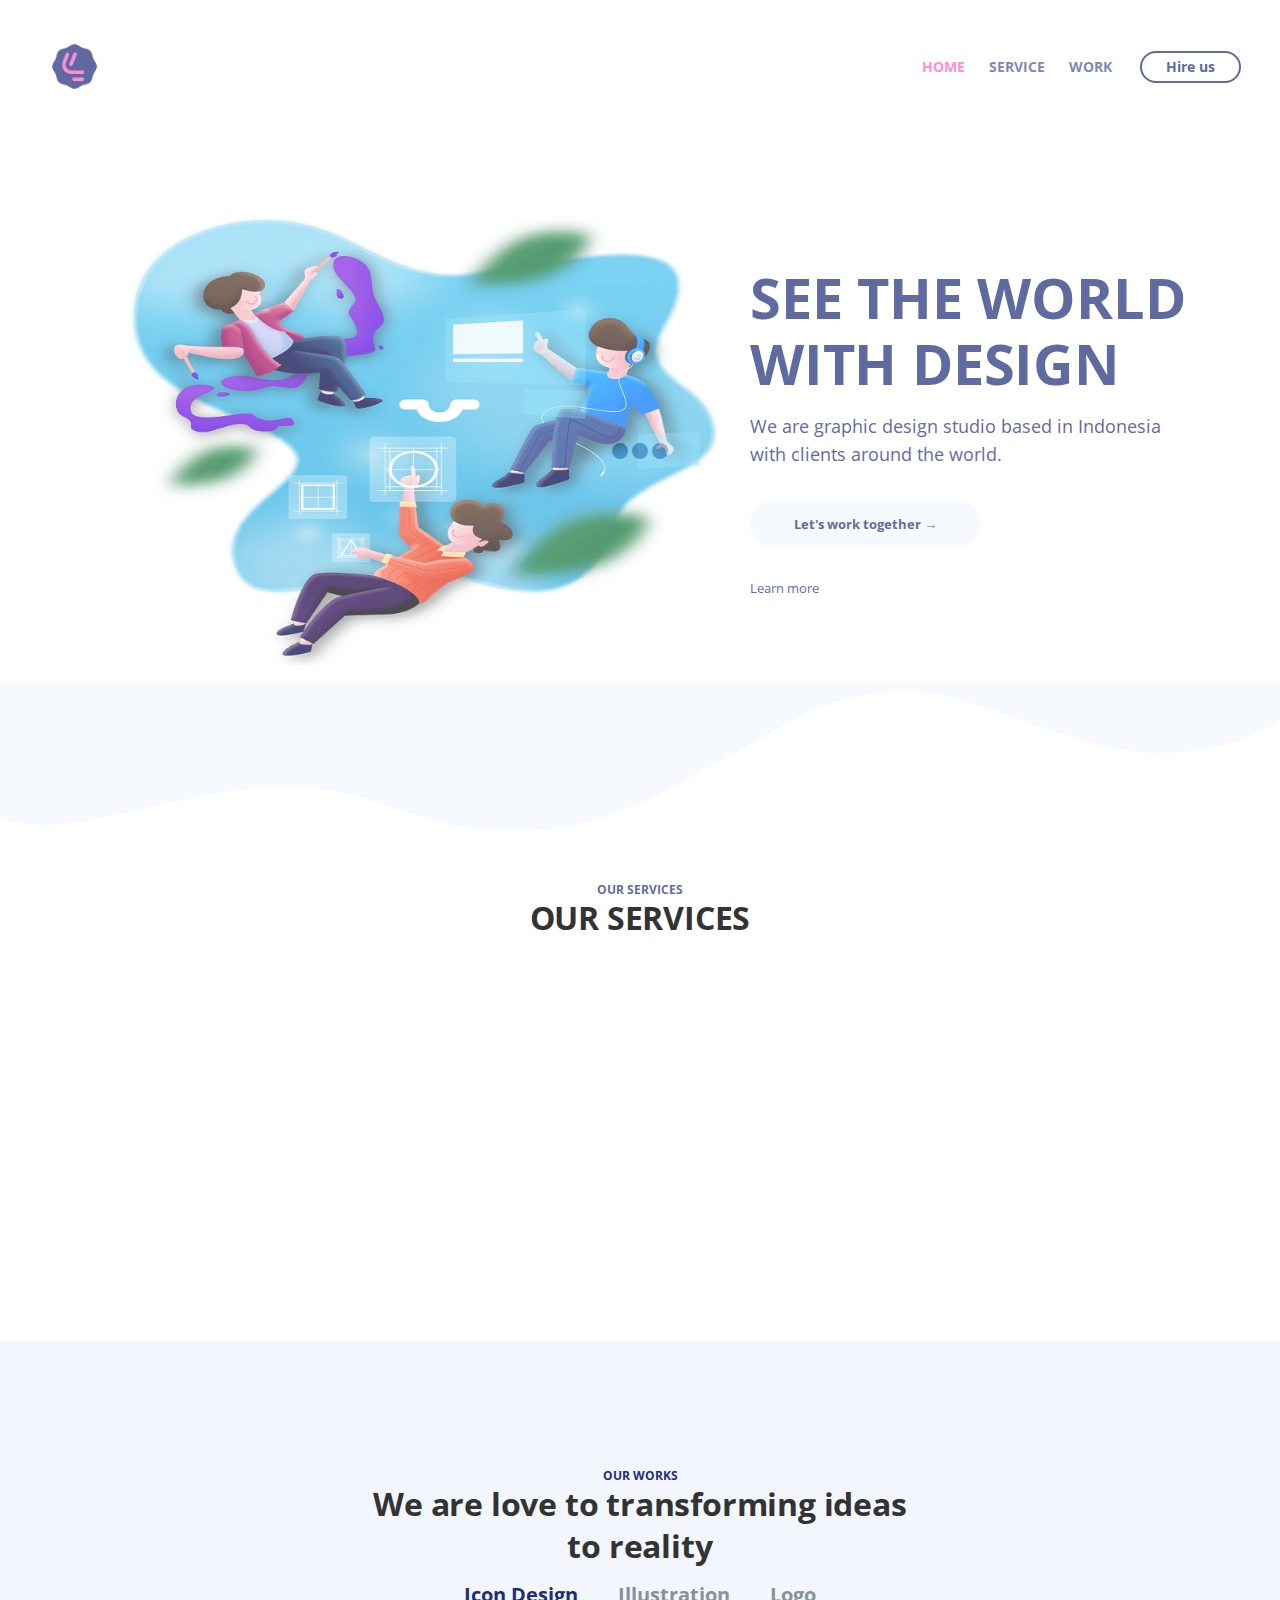
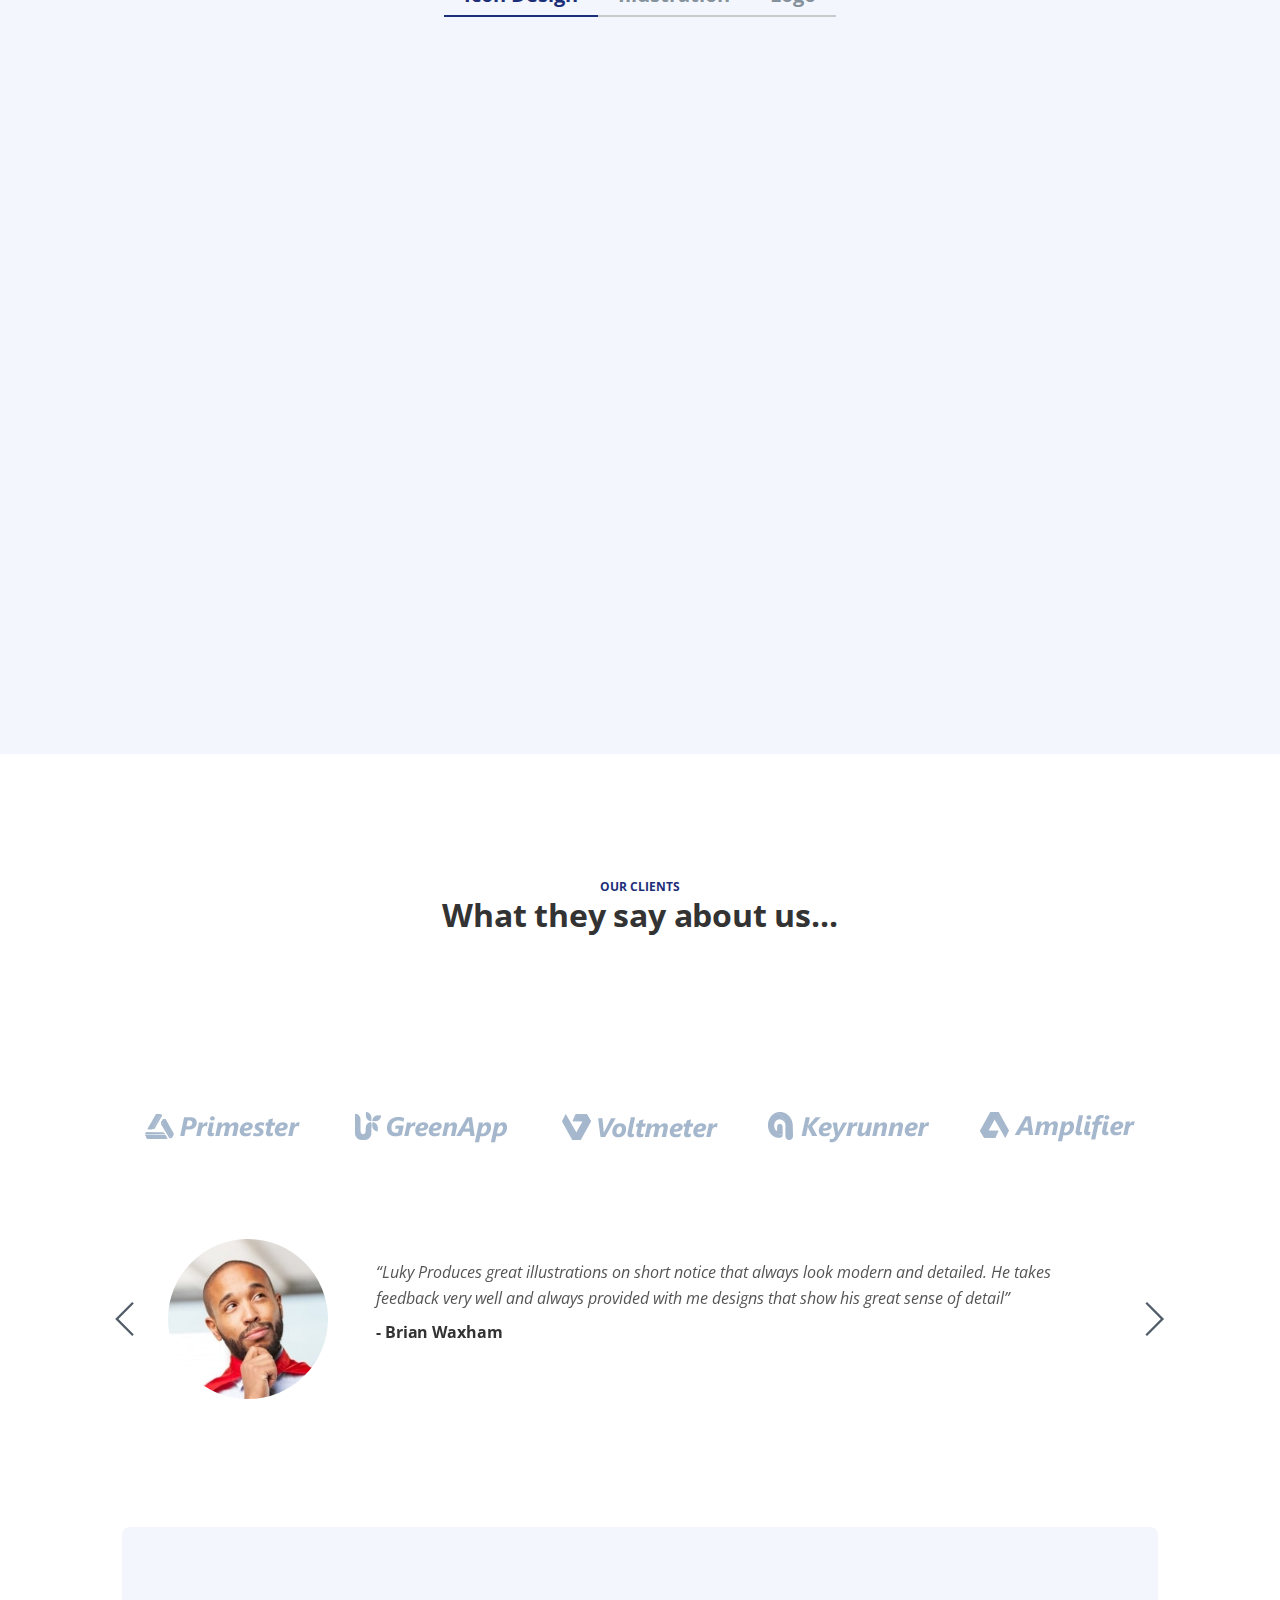
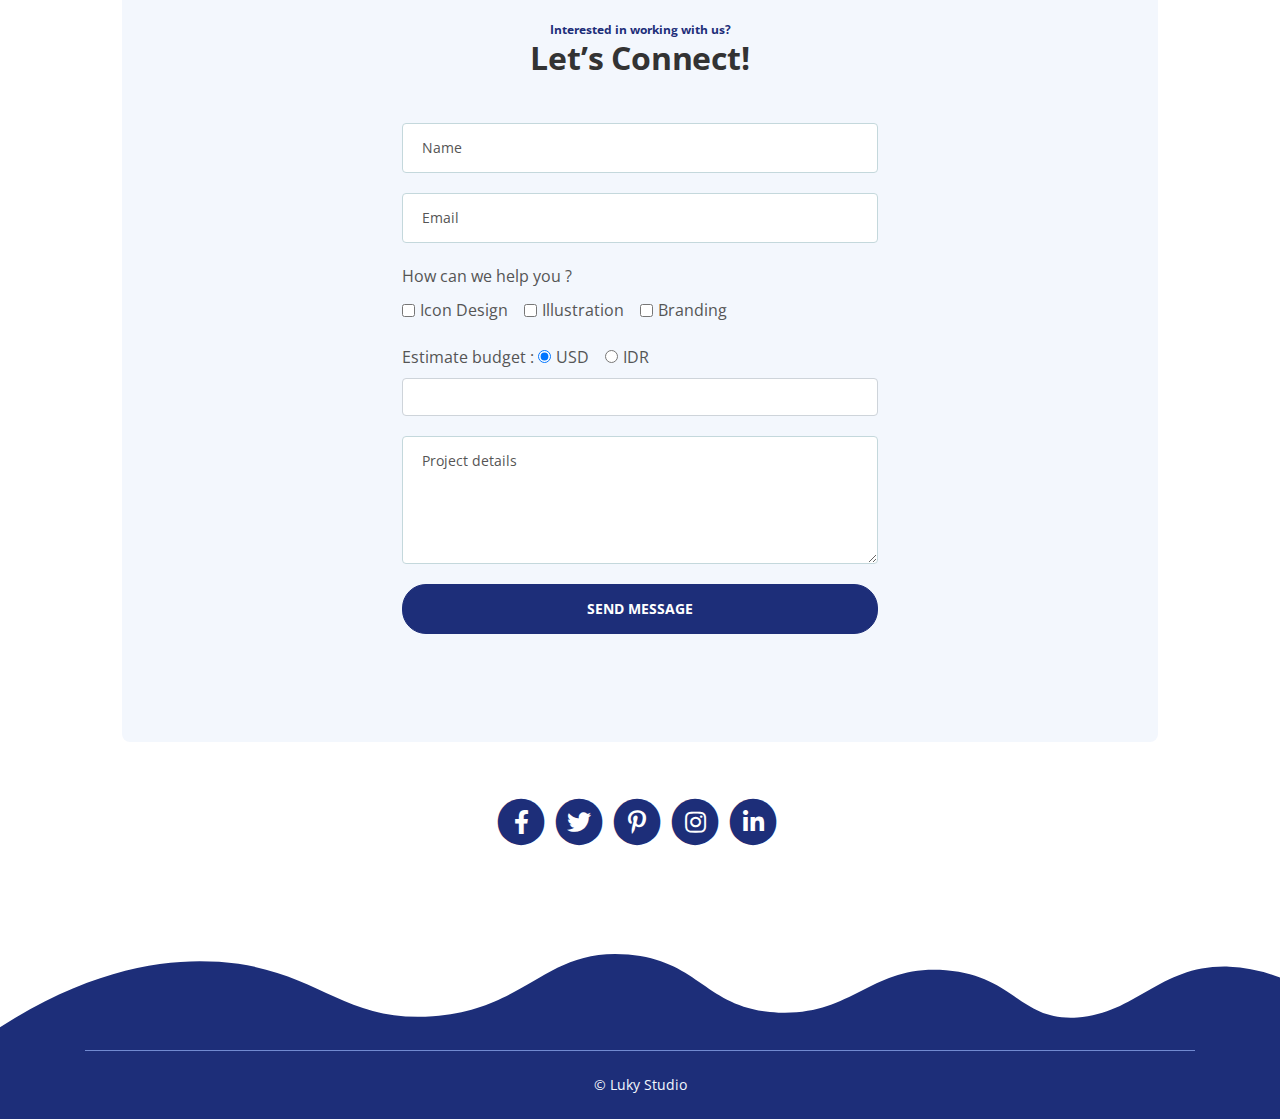
==== commit 01a9e1a3: "tnks" ====
--- a/index.html
+++ b/index.html
@@ -333,107 +333,6 @@
     </div> <!-- end of tabs -->
     <!-- end of our work -->
 
-    <!-- Details Lightbox 2 -->
-    <div id="details-lightbox-2" class="lightbox-basic zoom-anim-dialog mfp-hide">
-        <div class="container">
-            <div class="row">
-                <button title="Close (Esc)" type="button" class="mfp-close x-button">×</button>
-                <div class="col-lg-8">
-                    <div class="image-container">
-                        <img class="img-fluid" src="assets/images/details-lightbox.png" alt="alternative">
-                    </div> <!-- end of image-container -->
-                </div> <!-- end of col -->
-                <div class="col-lg-4">
-                    <h3>Campaign Monitoring</h3>
-                    <hr>
-                    <h5>Core service</h5>
-                    <p>It's very easy to start using Tivo. You just need to fill out and submit the Sign Up Form and you
-                        will receive access to the app.</p>
-                    <ul class="list-unstyled li-space-lg">
-                        <li class="media">
-                            <i class="fas fa-square"></i>
-                            <div class="media-body">List building framework</div>
-                        </li>
-                        <li class="media">
-                            <i class="fas fa-square"></i>
-                            <div class="media-body">Easy database browsing</div>
-                        </li>
-                        <li class="media">
-                            <i class="fas fa-square"></i>
-                            <div class="media-body">User administration</div>
-                        </li>
-                        <li class="media">
-                            <i class="fas fa-square"></i>
-                            <div class="media-body">Automate user signup</div>
-                        </li>
-                        <li class="media">
-                            <i class="fas fa-square"></i>
-                            <div class="media-body">Quick formatting tools</div>
-                        </li>
-                        <li class="media">
-                            <i class="fas fa-square"></i>
-                            <div class="media-body">Fast email checking</div>
-                        </li>
-                    </ul>
-                    <a class="btn-solid-reg mfp-close" href="sign-up.html">SIGN UP</a> <a
-                        class="btn-outline-reg mfp-close as-button" href="#screenshots">BACK</a>
-                </div> <!-- end of col -->
-            </div> <!-- end of row -->
-        </div> <!-- end of container -->
-    </div> <!-- end of lightbox-basic -->
-    <!-- end of details lightbox 2 -->
-
-    <!-- Details Lightbox 3 -->
-    <div id="details-lightbox-3" class="lightbox-basic zoom-anim-dialog mfp-hide">
-        <div class="container">
-            <div class="row">
-                <button title="Close (Esc)" type="button" class="mfp-close x-button">×</button>
-                <div class="col-lg-8">
-                    <div class="image-container">
-                        <img class="img-fluid" src="assets/images/details-lightbox.png" alt="alternative">
-                    </div> <!-- end of image-container -->
-                </div> <!-- end of col -->
-                <div class="col-lg-4">
-                    <h3>Analytics Tools</h3>
-                    <hr>
-                    <h5>Core service</h5>
-                    <p>It's very easy to start using Tivo. You just need to fill out and submit the Sign Up Form and you
-                        will receive access to the app.</p>
-                    <ul class="list-unstyled li-space-lg">
-                        <li class="media">
-                            <i class="fas fa-square"></i>
-                            <div class="media-body">List building framework</div>
-                        </li>
-                        <li class="media">
-                            <i class="fas fa-square"></i>
-                            <div class="media-body">Easy database browsing</div>
-                        </li>
-                        <li class="media">
-                            <i class="fas fa-square"></i>
-                            <div class="media-body">User administration</div>
-                        </li>
-                        <li class="media">
-                            <i class="fas fa-square"></i>
-                            <div class="media-body">Automate user signup</div>
-                        </li>
-                        <li class="media">
-                            <i class="fas fa-square"></i>
-                            <div class="media-body">Quick formatting tools</div>
-                        </li>
-                        <li class="media">
-                            <i class="fas fa-square"></i>
-                            <div class="media-body">Fast email checking</div>
-                        </li>
-                    </ul>
-                    <a class="btn-solid-reg mfp-close" href="sign-up.html">SIGN UP</a> <a
-                        class="btn-outline-reg mfp-close as-button" href="#screenshots">BACK</a>
-                </div> <!-- end of col -->
-            </div> <!-- end of row -->
-        </div> <!-- end of container -->
-    </div> <!-- end of lightbox-basic -->
-    <!-- end of details lightbox 3 -->
-    <!-- end of details lightboxes -->
-
     <!-- Testimonial -->
     <div class="cards-2">
         <div class="container">
--- a/assets/css/styles.css
+++ b/assets/css/styles.css
@@ -1584,7 +1584,7 @@
 
 
 /****************************************/
-/*     18. Sign Up and Log In Pages     */
+/*     18. contact tnks    */
 /****************************************/
 .ex-2-header {
 	/* padding-top: 2rem; */
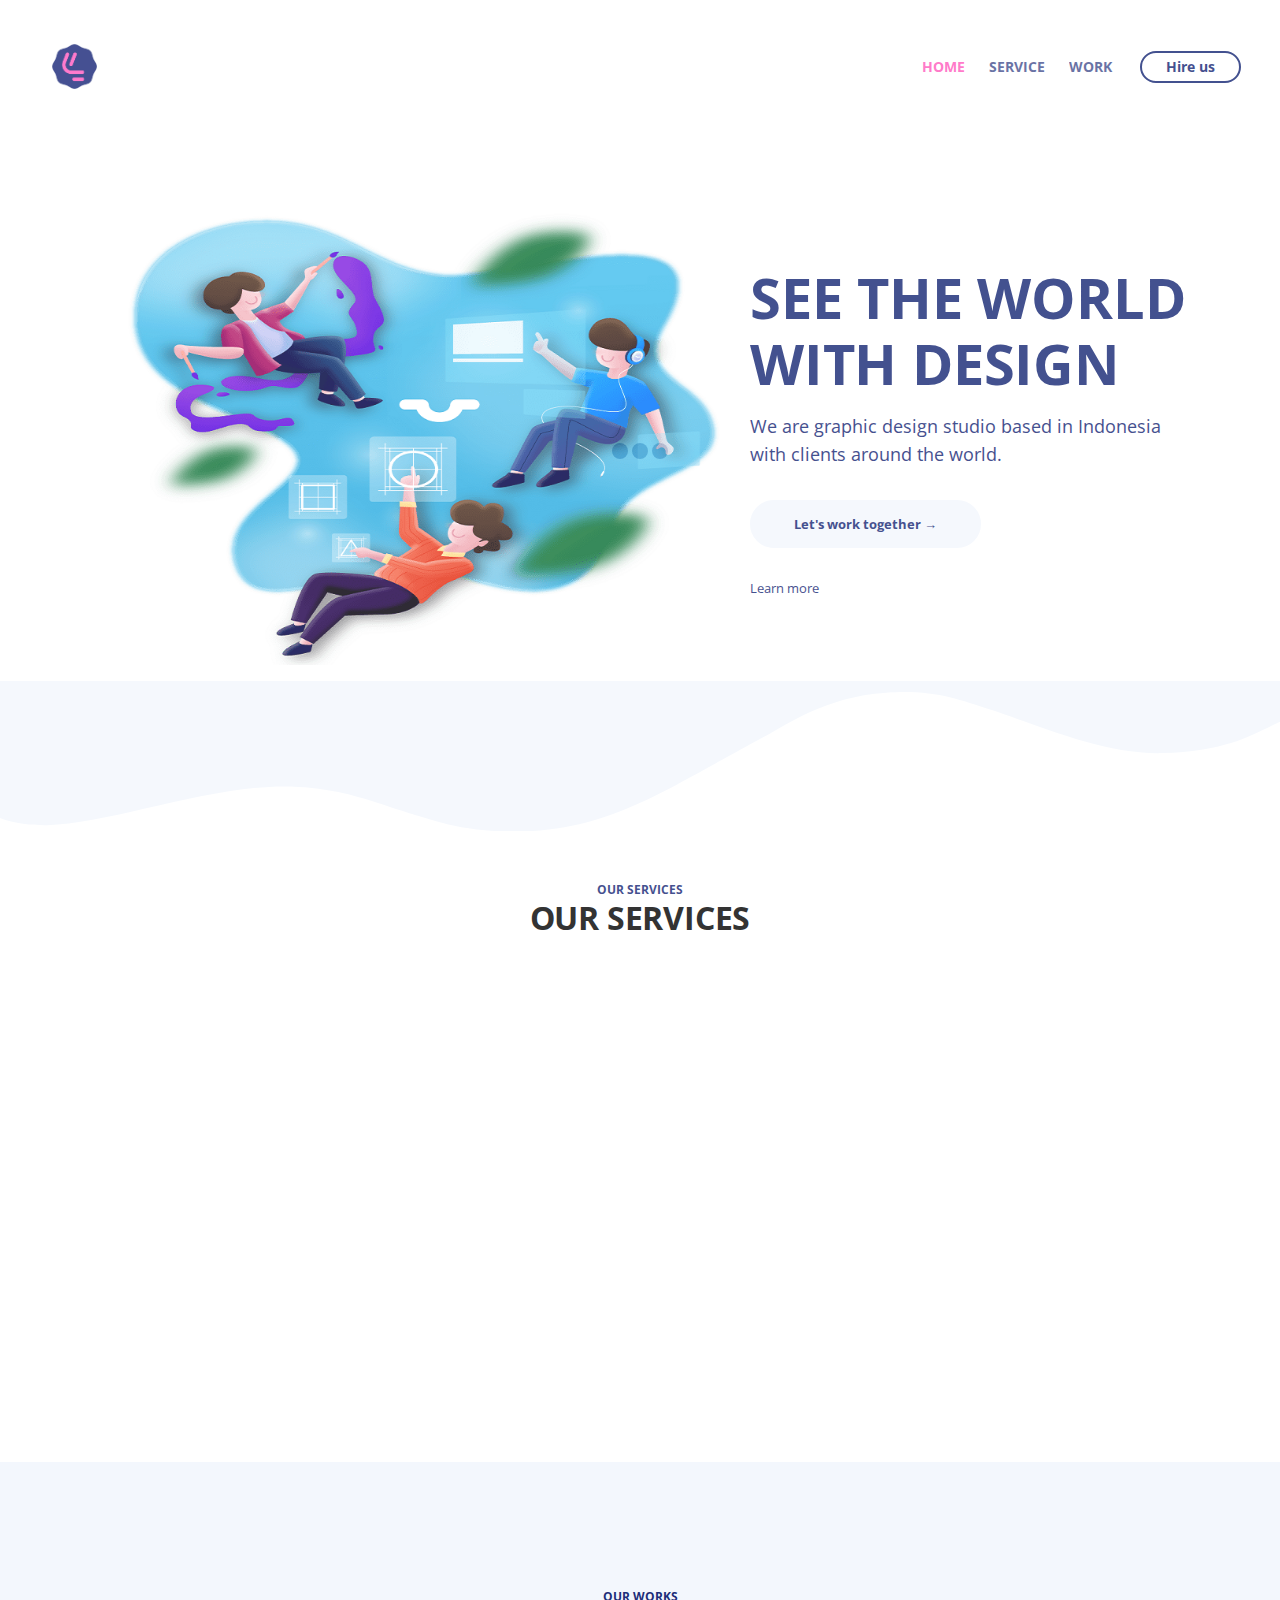
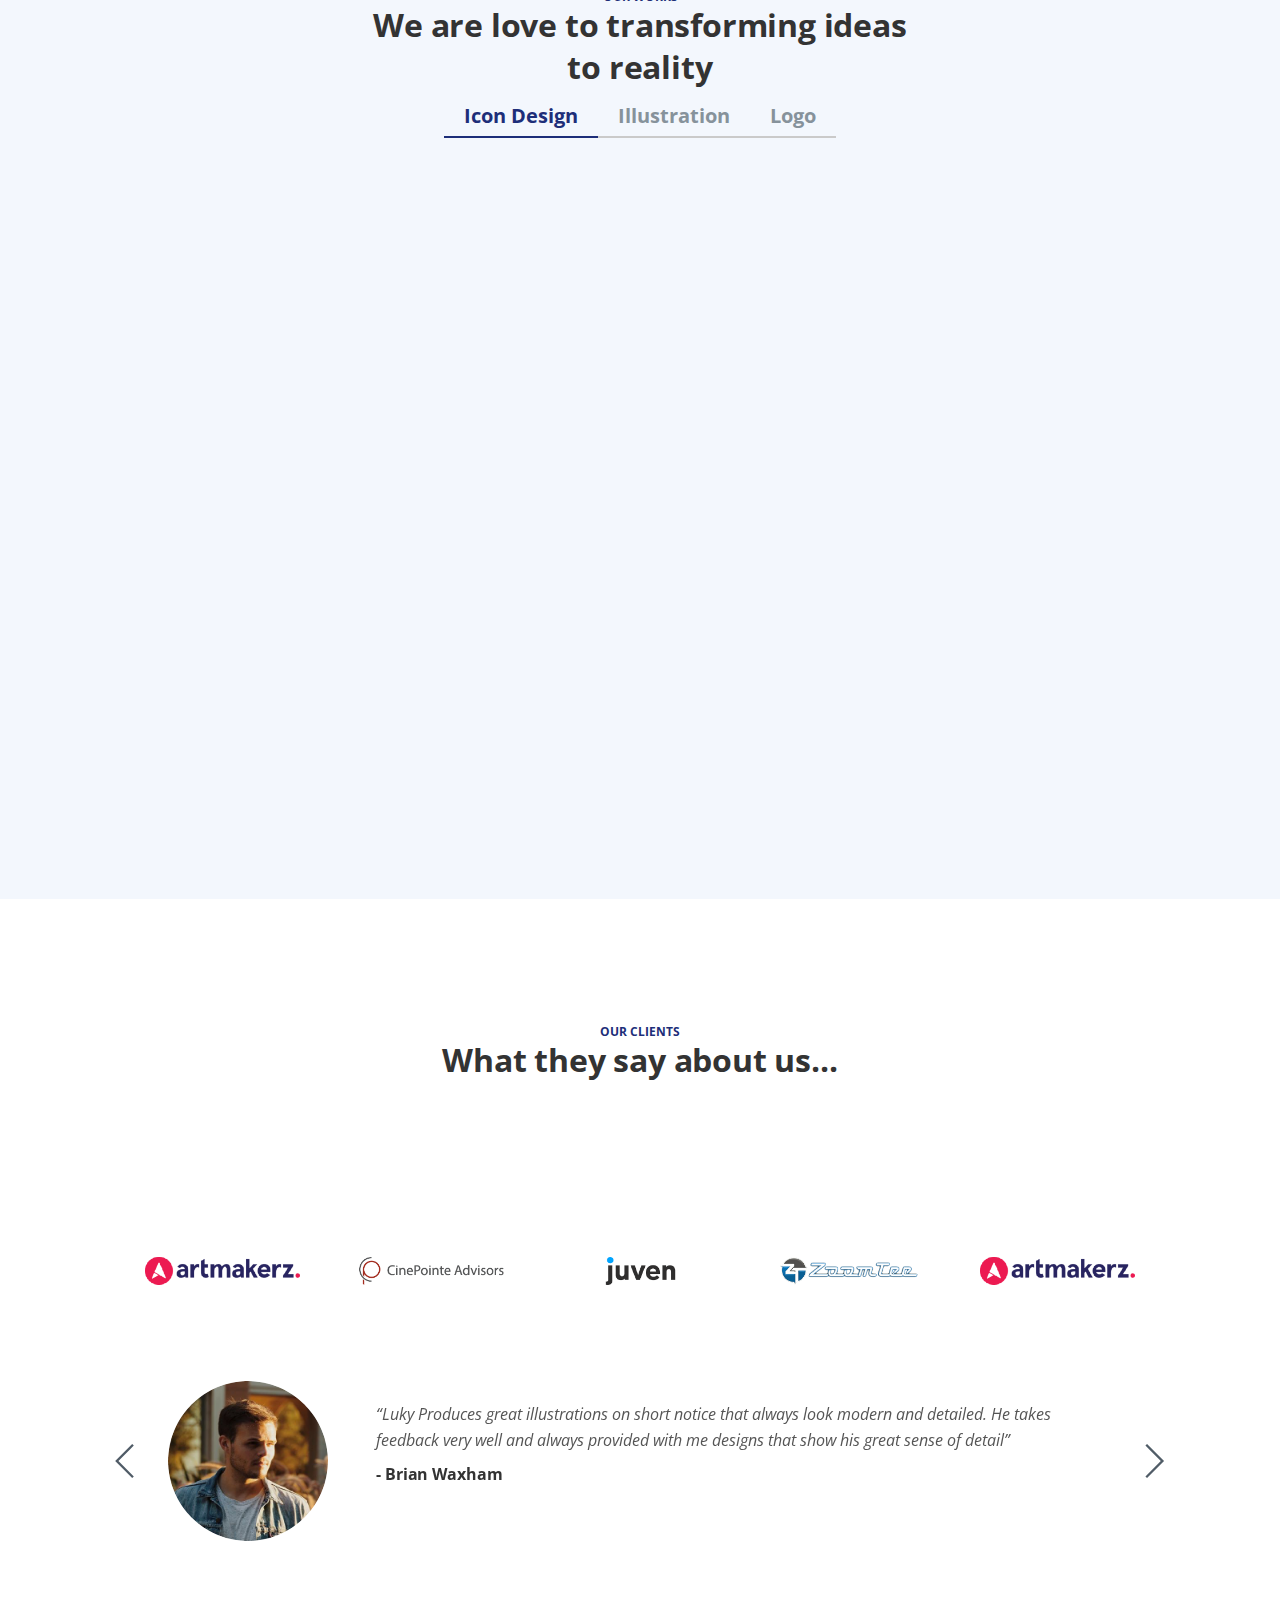
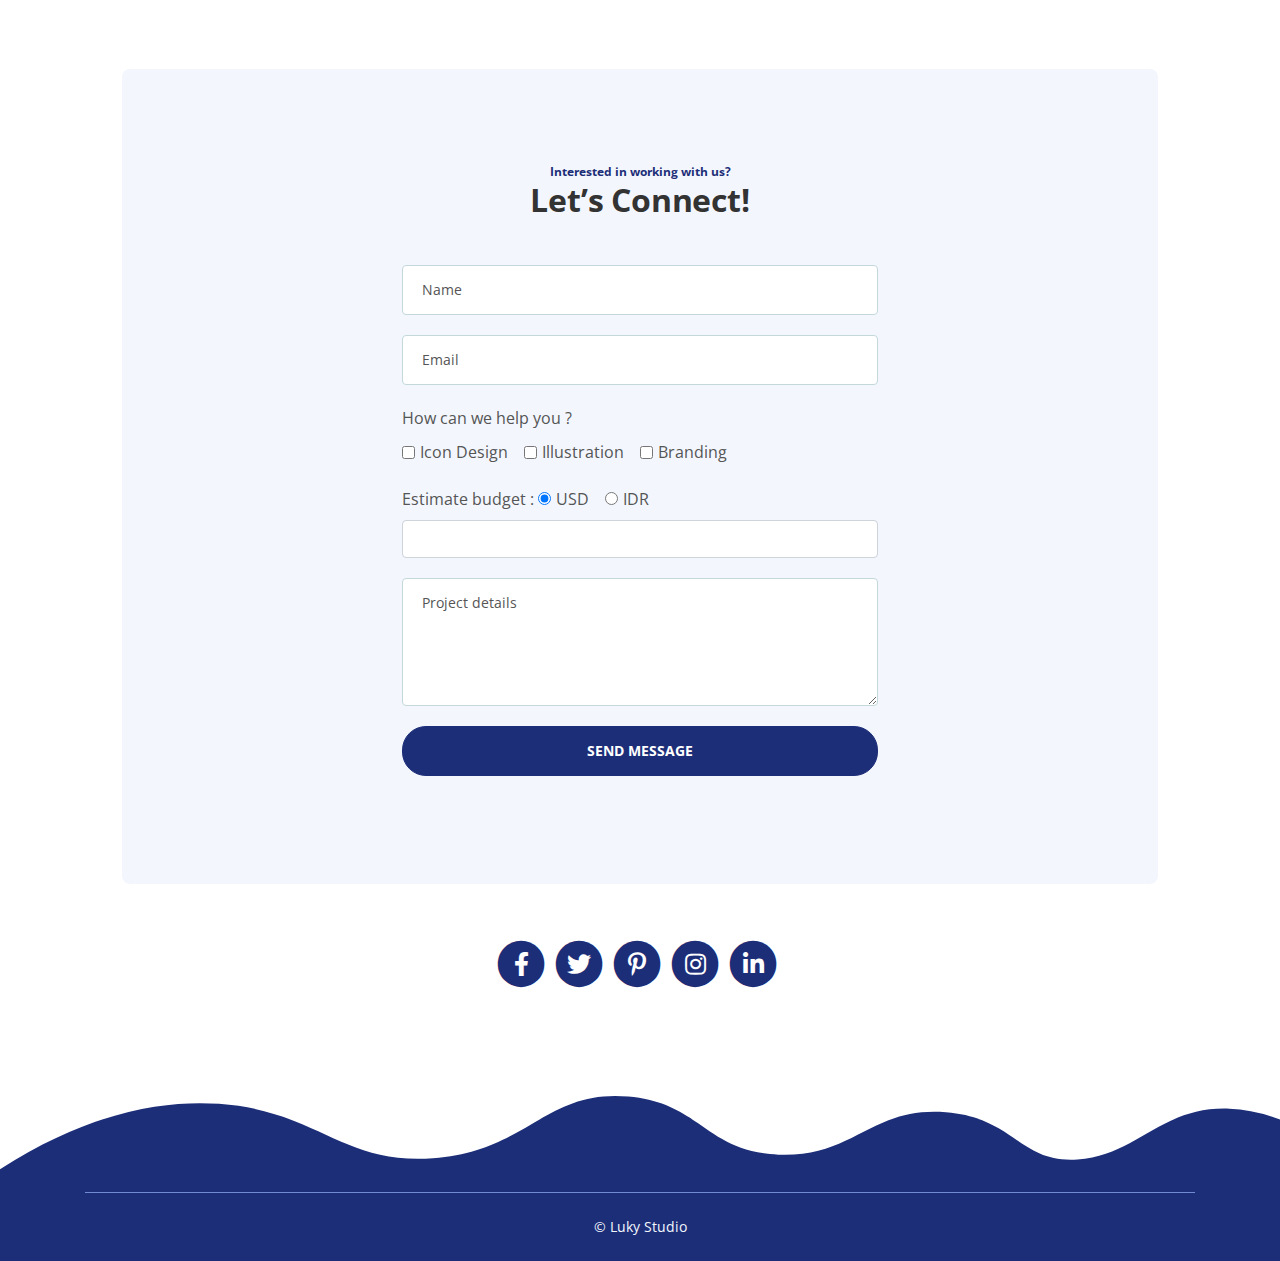
==== commit bd3c16a2: "update picture" ====
--- a/index.html
+++ b/index.html
@@ -99,7 +99,7 @@
                     <div class="col-lg-6 col-xl-7">
                         <div class="image-container">
                             <div class="img-wrapper">
-                                <img class="img-fluid" src="/assets/images/header-software-app.png" alt="Welcome">
+                                <img class="img-fluid" src="/assets/images/header-picture.png" alt="Welcome">
                             </div> <!-- end of img-wrapper -->
                         </div> <!-- end of image-container -->
                     </div> <!-- end of col -->
@@ -227,14 +227,14 @@
 
                         <!-- Tab -->
                         <div class="tab-pane fade show active" id="tab-1" role="tabpanel" aria-labelledby="tab-1">
-                            <div class="row mb-4">
-                                <div class="col-lg-6">
+                            <div class="row">
+                                <div class="col-lg-6 mb-4">
                                     <div class="image-container" data-aos="zoom-in">
                                         <img class="img-fluid rounded-lg" src="assets/images/work-1.png"
                                             alt="alternative">
                                     </div> <!-- end of image-container -->
                                 </div> <!-- end of col -->
-                                <div class="col-lg-6">
+                                <div class="col-lg-6 mb-4">
                                     <div class="image-container" data-aos="zoom-in">
                                         <img class="img-fluid rounded-lg" src="assets/images/work-2.png"
                                             alt="alternative">
@@ -242,7 +242,7 @@
                                 </div> <!-- end of col -->
                             </div> <!-- end of row -->
                             <div class="row">
-                                <div class="col-lg-6">
+                                <div class="col-lg-6 mb-4">
                                     <div class="image-container" data-aos="zoom-in">
                                         <img class="img-fluid rounded-lg" src="assets/images/work-3.png"
                                             alt="alternative">
@@ -261,13 +261,13 @@
                         <!-- Tab -->
                         <div class="tab-pane fade" id="tab-2" role="tabpanel" aria-labelledby="tab-2">
                             <div class="row mb-4">
-                                <div class="col-lg-6">
+                                <div class="col-lg-6 mb-4">
                                     <div class="image-container" data-aos="zoom-in">
                                         <img class="img-fluid rounded-lg" src="assets/images/work-3.png"
                                             alt="alternative">
                                     </div> <!-- end of image-container -->
                                 </div> <!-- end of col -->
-                                <div class="col-lg-6">
+                                <div class="col-lg-6 mb-4">
                                     <div class="image-container" data-aos="zoom-in">
                                         <img class="img-fluid rounded-lg" src="assets/images/work-4.png"
                                             alt="alternative">
@@ -275,7 +275,7 @@
                                 </div> <!-- end of col -->
                             </div> <!-- end of row -->
                             <div class="row">
-                                <div class="col-lg-6">
+                                <div class="col-lg-6 mb-4">
                                     <div class="image-container" data-aos="zoom-in">
                                         <img class="img-fluid rounded-lg" src="assets/images/work-1.png"
                                             alt="alternative">
@@ -294,29 +294,29 @@
                         <!-- Tab -->
                         <div class="tab-pane fade" id="tab-3" role="tabpanel" aria-labelledby="tab-3">
                             <div class="row mb-4">
+                                <div class="col-lg-6 mb-4">
+                                    <div class="image-container" data-aos="zoom-in">
+                                        <img class="img-fluid rounded-lg" src="assets/images/logo1.png"
+                                            alt="alternative">
+                                    </div> <!-- end of image-container -->
+                                </div> <!-- end of col -->
                                 <div class="col-lg-6">
                                     <div class="image-container" data-aos="zoom-in">
-                                        <img class="img-fluid rounded-lg" src="assets/images/work-5.png"
-                                            alt="alternative">
-                                    </div> <!-- end of image-container -->
-                                </div> <!-- end of col -->
-                                <div class="col-lg-6">
-                                    <div class="image-container" data-aos="zoom-in">
-                                        <img class="img-fluid rounded-lg" src="assets/images/work-2.png"
+                                        <img class="img-fluid rounded-lg" src="assets/images/logo2.png"
                                             alt="alternative">
                                     </div> <!-- end of image-container -->
                                 </div> <!-- end of col -->
                             </div> <!-- end of row -->
                             <div class="row">
+                                <div class="col-lg-6 mb-4">
+                                    <div class="image-container" data-aos="zoom-in">
+                                        <img class="img-fluid rounded-lg" src="assets/images/logo3.png"
+                                            alt="alternative">
+                                    </div> <!-- end of image-container -->
+                                </div> <!-- end of col -->
                                 <div class="col-lg-6">
                                     <div class="image-container" data-aos="zoom-in">
-                                        <img class="img-fluid rounded-lg" src="assets/images/work-1.png"
-                                            alt="alternative">
-                                    </div> <!-- end of image-container -->
-                                </div> <!-- end of col -->
-                                <div class="col-lg-6">
-                                    <div class="image-container" data-aos="zoom-in">
-                                        <img class="img-fluid rounded-lg" src="assets/images/work-3.png"
+                                        <img class="img-fluid rounded-lg" src="assets/images/logo4.png"
                                             alt="alternative">
                                     </div> <!-- end of image-container -->
                                 </div> <!-- end of col -->
@@ -333,7 +333,7 @@
     </div> <!-- end of tabs -->
     <!-- end of our work -->
 
-    <!-- Testimonial -->
+    <!-- Testimonials -->
     <div class="cards-2">
         <div class="container">
             <div class="row">
@@ -355,22 +355,19 @@
                         <div class="swiper-container image-slider">
                             <div class="swiper-wrapper">
                                 <div class="swiper-slide">
-                                    <img class="img-fluid" src="assets/images/customer-logo-1.png" alt="alternative">
+                                    <img class="img-fluid" src="assets/images/cust-logo-artmakerz.png"
+                                        alt="alternative">
                                 </div>
                                 <div class="swiper-slide">
-                                    <img class="img-fluid" src="assets/images/customer-logo-2.png" alt="alternative">
+                                    <img class="img-fluid" src="assets/images/cust-logo-cinepointe.png"
+                                        alt="alternative">
                                 </div>
                                 <div class="swiper-slide">
-                                    <img class="img-fluid" src="assets/images/customer-logo-3.png" alt="alternative">
+                                    <img class="img-fluid" src="assets/images/cust-logo-juven.png" alt="alternative">
                                 </div>
                                 <div class="swiper-slide">
-                                    <img class="img-fluid" src="assets/images/customer-logo-4.png" alt="alternative">
-                                </div>
-                                <div class="swiper-slide">
-                                    <img class="img-fluid" src="assets/images/customer-logo-5.png" alt="alternative">
-                                </div>
-                                <div class="swiper-slide">
-                                    <img class="img-fluid" src="assets/images/customer-logo-6.png" alt="alternative">
+                                    <img class="img-fluid" src="assets/images/cust-logo-zoomteeusa.png"
+                                        alt="alternative">
                                 </div>
                             </div> <!-- end of swiper-wrapper -->
                         </div> <!-- end of swiper container -->
@@ -383,7 +380,6 @@
     </div> <!-- end of slider-1 -->
     <!-- end of customers -->
 
-    <!-- Testimonials -->
     <div class="slider-2">
         <div class="container">
             <div class="row">
@@ -396,7 +392,7 @@
                                 <!-- Slide -->
                                 <div class="swiper-slide">
                                     <div class="image-wrapper">
-                                        <img class="img-fluid" src="assets/images/testimonial-2.jpg" alt="alternative">
+                                        <img class="img-fluid" src="assets/images/client-Brian.png" alt="alternative">
                                     </div> <!-- end of image-wrapper -->
                                     <div class="text-wrapper">
                                         <div class="testimonial-text">“Luky Produces great illustrations on short notice
@@ -410,13 +406,14 @@
                                 <!-- Slide -->
                                 <div class="swiper-slide">
                                     <div class="image-wrapper">
-                                        <img class="img-fluid" src="assets/images/testimonial-2.jpg" alt="alternative">
+                                        <img class="img-fluid" src="assets/images/client-EdmondChan.png"
+                                            alt="alternative">
                                     </div> <!-- end of image-wrapper -->
                                     <div class="text-wrapper">
                                         <div class="testimonial-text">“Luky Produces great illustrations on short notice
                                             that always look modern and detailed. He takes feedback very well and always
                                             provided with me designs that show his great sense of detail”</div>
-                                        <div class="testimonial-author">- Brian Waxham </div>
+                                        <div class="testimonial-author">- Edmon Chan</div>
                                     </div> <!-- end of text-wrapper -->
                                 </div> <!-- end of swiper-slide -->
                                 <!-- end of slide -->
--- a/assets/css/styles.css
+++ b/assets/css/styles.css
@@ -782,7 +782,7 @@
 /*    04. Header     */
 /*********************/
 .header {
-	background-color: #FFF;
+	background-color: #fff;
 }
 
 .header .header-content {
@@ -875,13 +875,6 @@
 	margin-left: auto;
 	padding: 0;
 	border: none;
-}
-
-.cards-1 .card-image {
-	max-width: 16rem;
-	margin-right: auto;
-	margin-bottom: 2rem;
-	margin-left: auto;
 }
 
 .cards-1 .card-title {
@@ -1825,7 +1818,7 @@
 	/* end of header */
 
 
-	/* Services */
+	/* Our Services */
 	.cards-1 .card {
 		display: inline-block;
 		width: 17rem;
@@ -1836,7 +1829,16 @@
 	}
 
 	.cards-1 .card-image {
-		width: 9rem;
+		width: 12.5rem;
+		max-width: 16rem;
+		margin-right: auto;
+		margin-bottom: 2rem;
+		margin-left: auto;
+	}
+	.cards-1 .card {
+		width: 18.875rem;
+		margin-right: 2rem;
+		margin-left: 2rem;
 	}
 	/* end of Services */
 
@@ -2034,20 +2036,6 @@
 		margin-left: 3rem;
 	}
 	/* end of customer */
-
-
-	/* Description */
-	.cards-1 .card {
-		width: 18.875rem;
-		margin-right: 2rem;
-		margin-left: 2rem;
-	}
-
-	.cards-1 .card-image {
-		width: 5rem;
-	}
-	/* end of description */
-
 
 	/* Features */
 	/* .tabs .image-container {
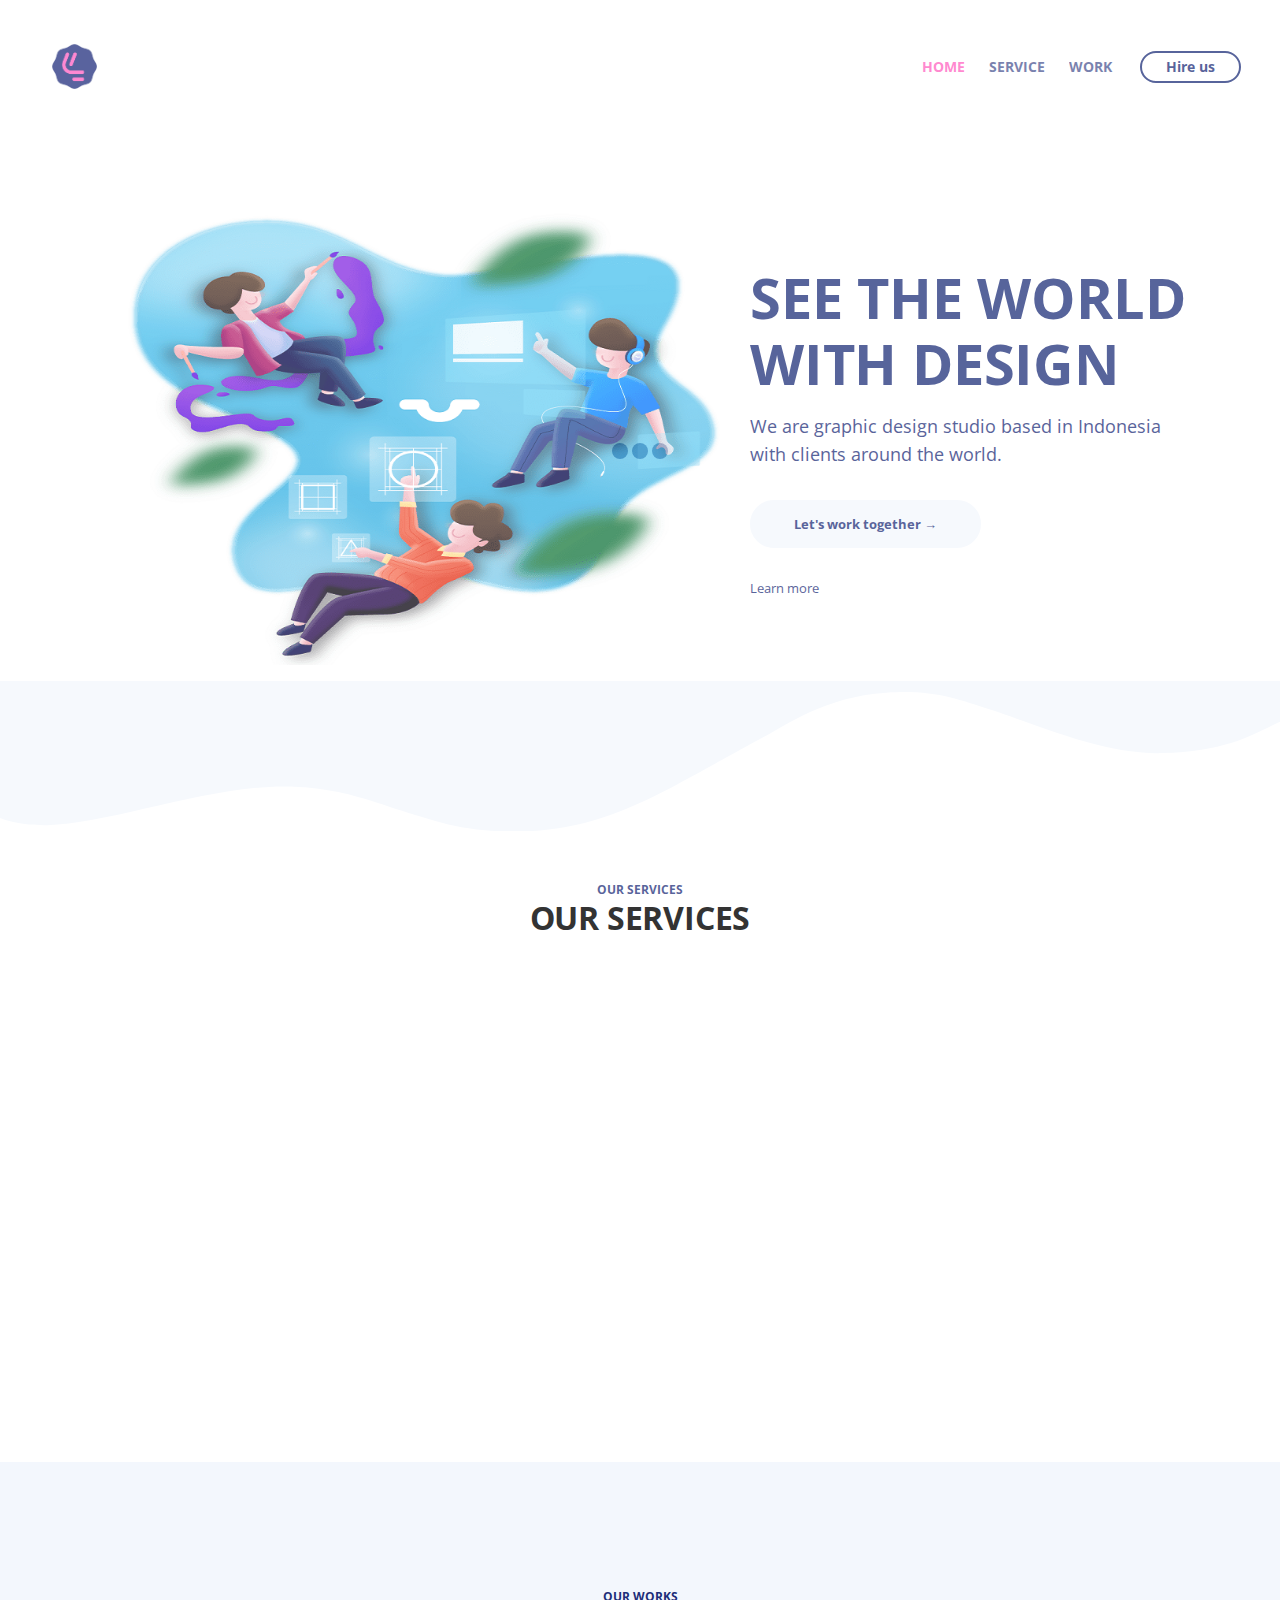
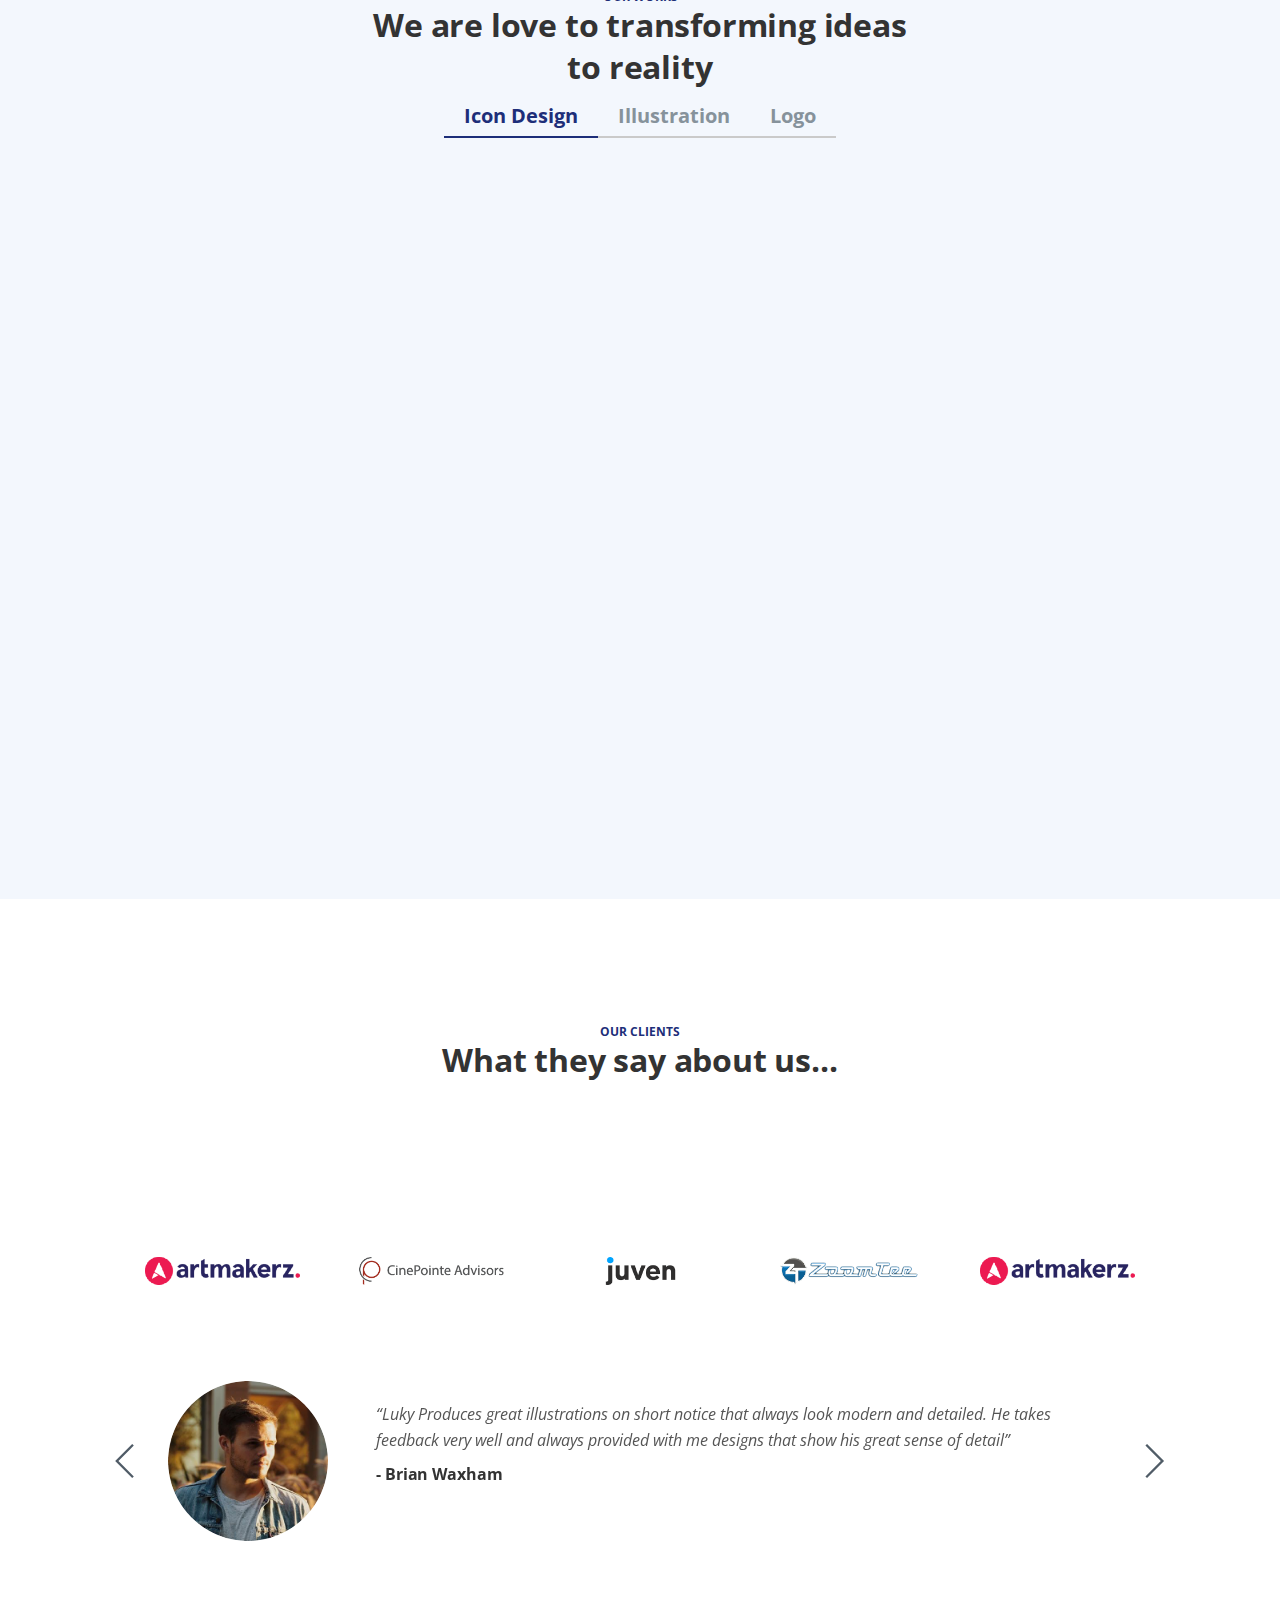
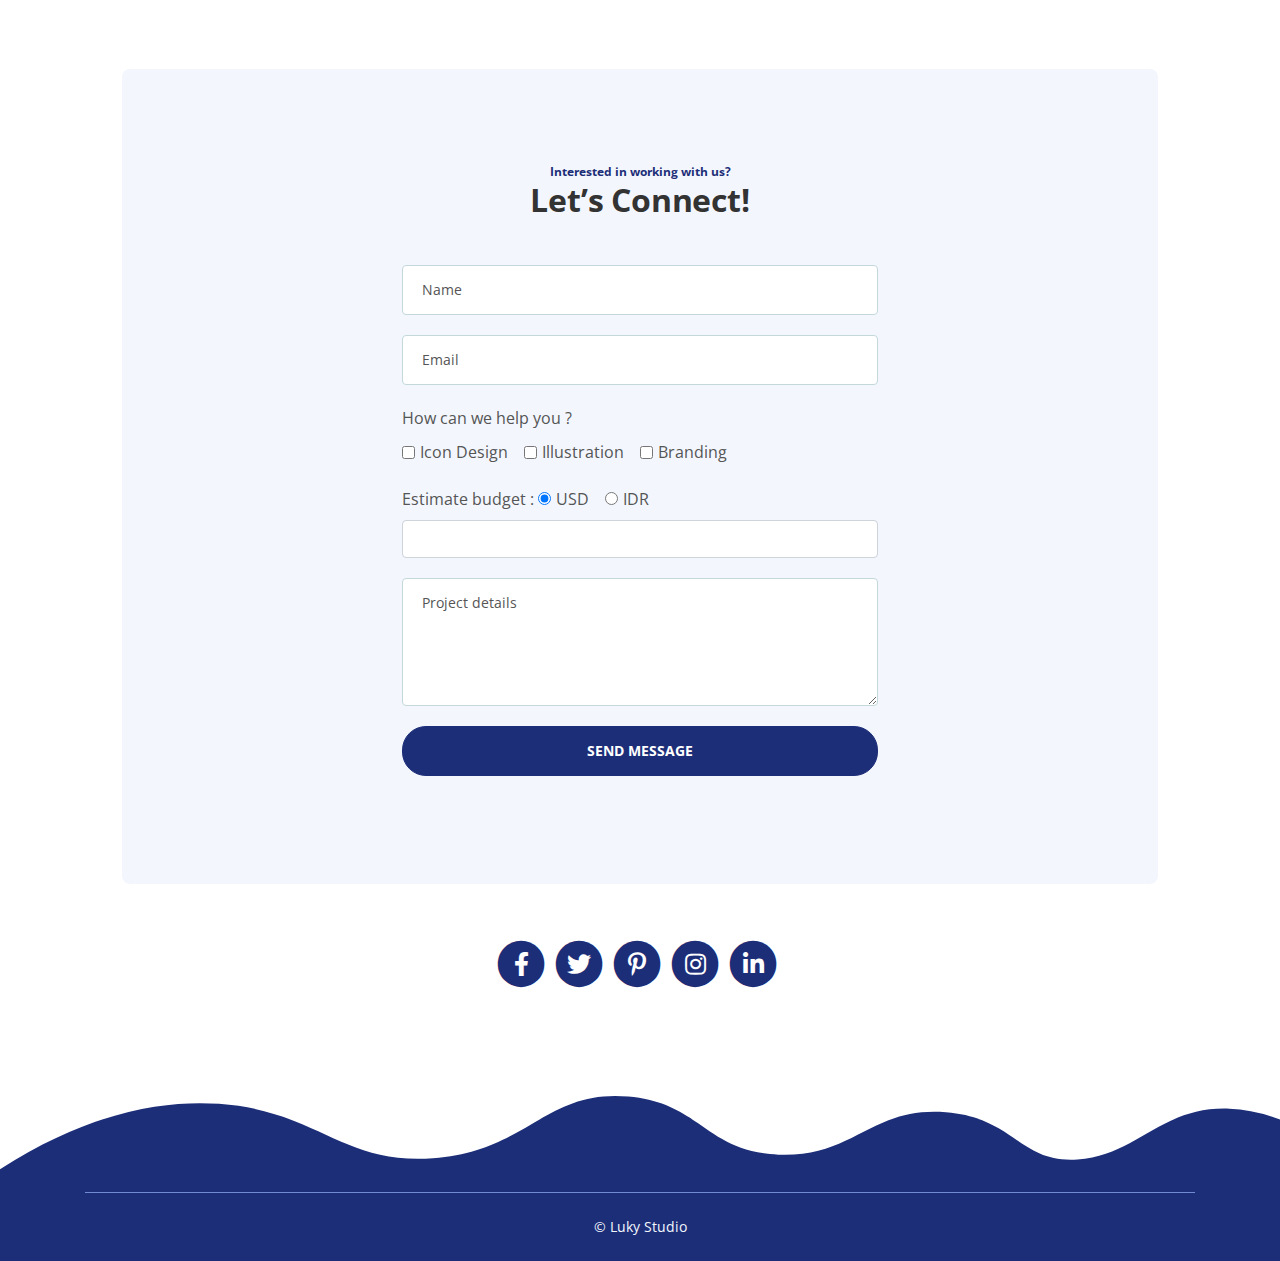
==== commit 4f2b987f: "update our work" ====
--- a/index.html
+++ b/index.html
@@ -260,7 +260,7 @@
 
                         <!-- Tab -->
                         <div class="tab-pane fade" id="tab-2" role="tabpanel" aria-labelledby="tab-2">
-                            <div class="row mb-4">
+                            <div class="row">
                                 <div class="col-lg-6 mb-4">
                                     <div class="image-container" data-aos="zoom-in">
                                         <img class="img-fluid rounded-lg" src="assets/images/work-3.png"
@@ -293,14 +293,14 @@
 
                         <!-- Tab -->
                         <div class="tab-pane fade" id="tab-3" role="tabpanel" aria-labelledby="tab-3">
-                            <div class="row mb-4">
+                            <div class="row">
                                 <div class="col-lg-6 mb-4">
                                     <div class="image-container" data-aos="zoom-in">
                                         <img class="img-fluid rounded-lg" src="assets/images/logo1.png"
                                             alt="alternative">
                                     </div> <!-- end of image-container -->
                                 </div> <!-- end of col -->
-                                <div class="col-lg-6">
+                                <div class="col-lg-6 mb-4">
                                     <div class="image-container" data-aos="zoom-in">
                                         <img class="img-fluid rounded-lg" src="assets/images/logo2.png"
                                             alt="alternative">
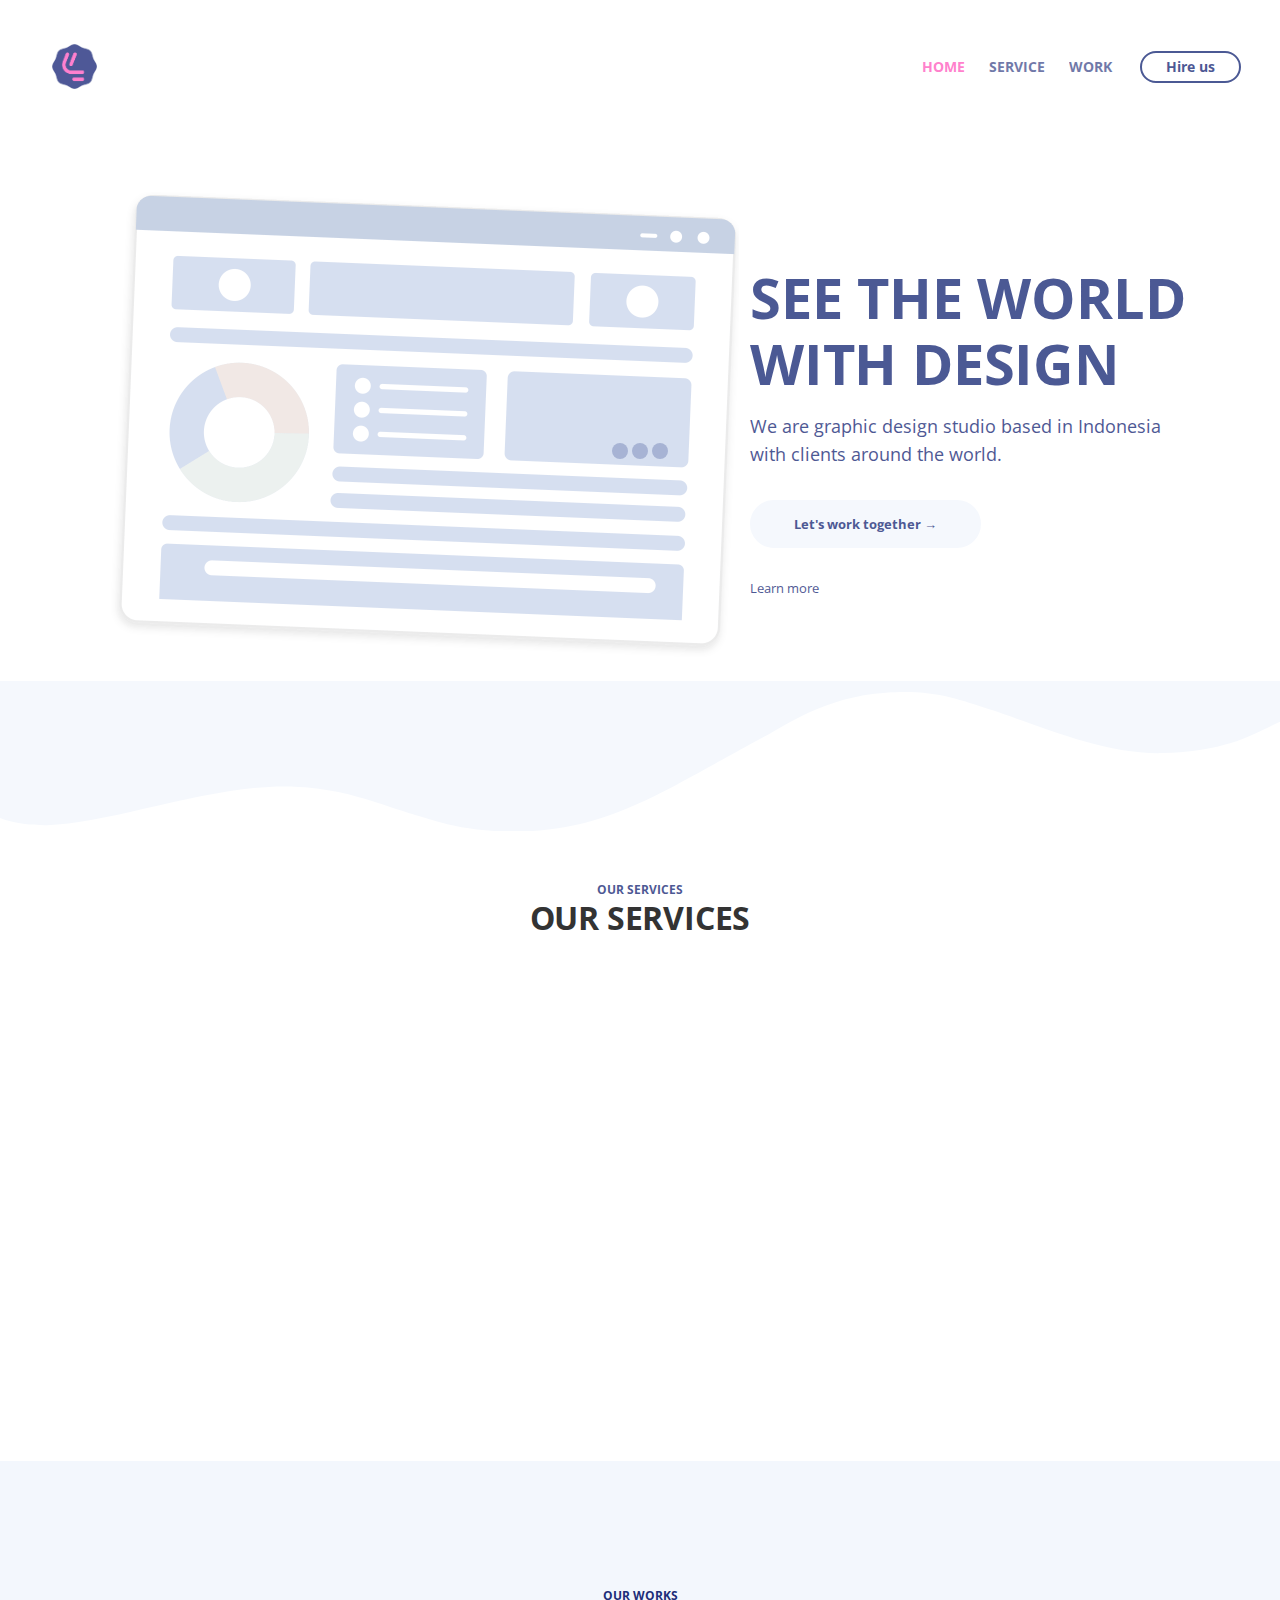
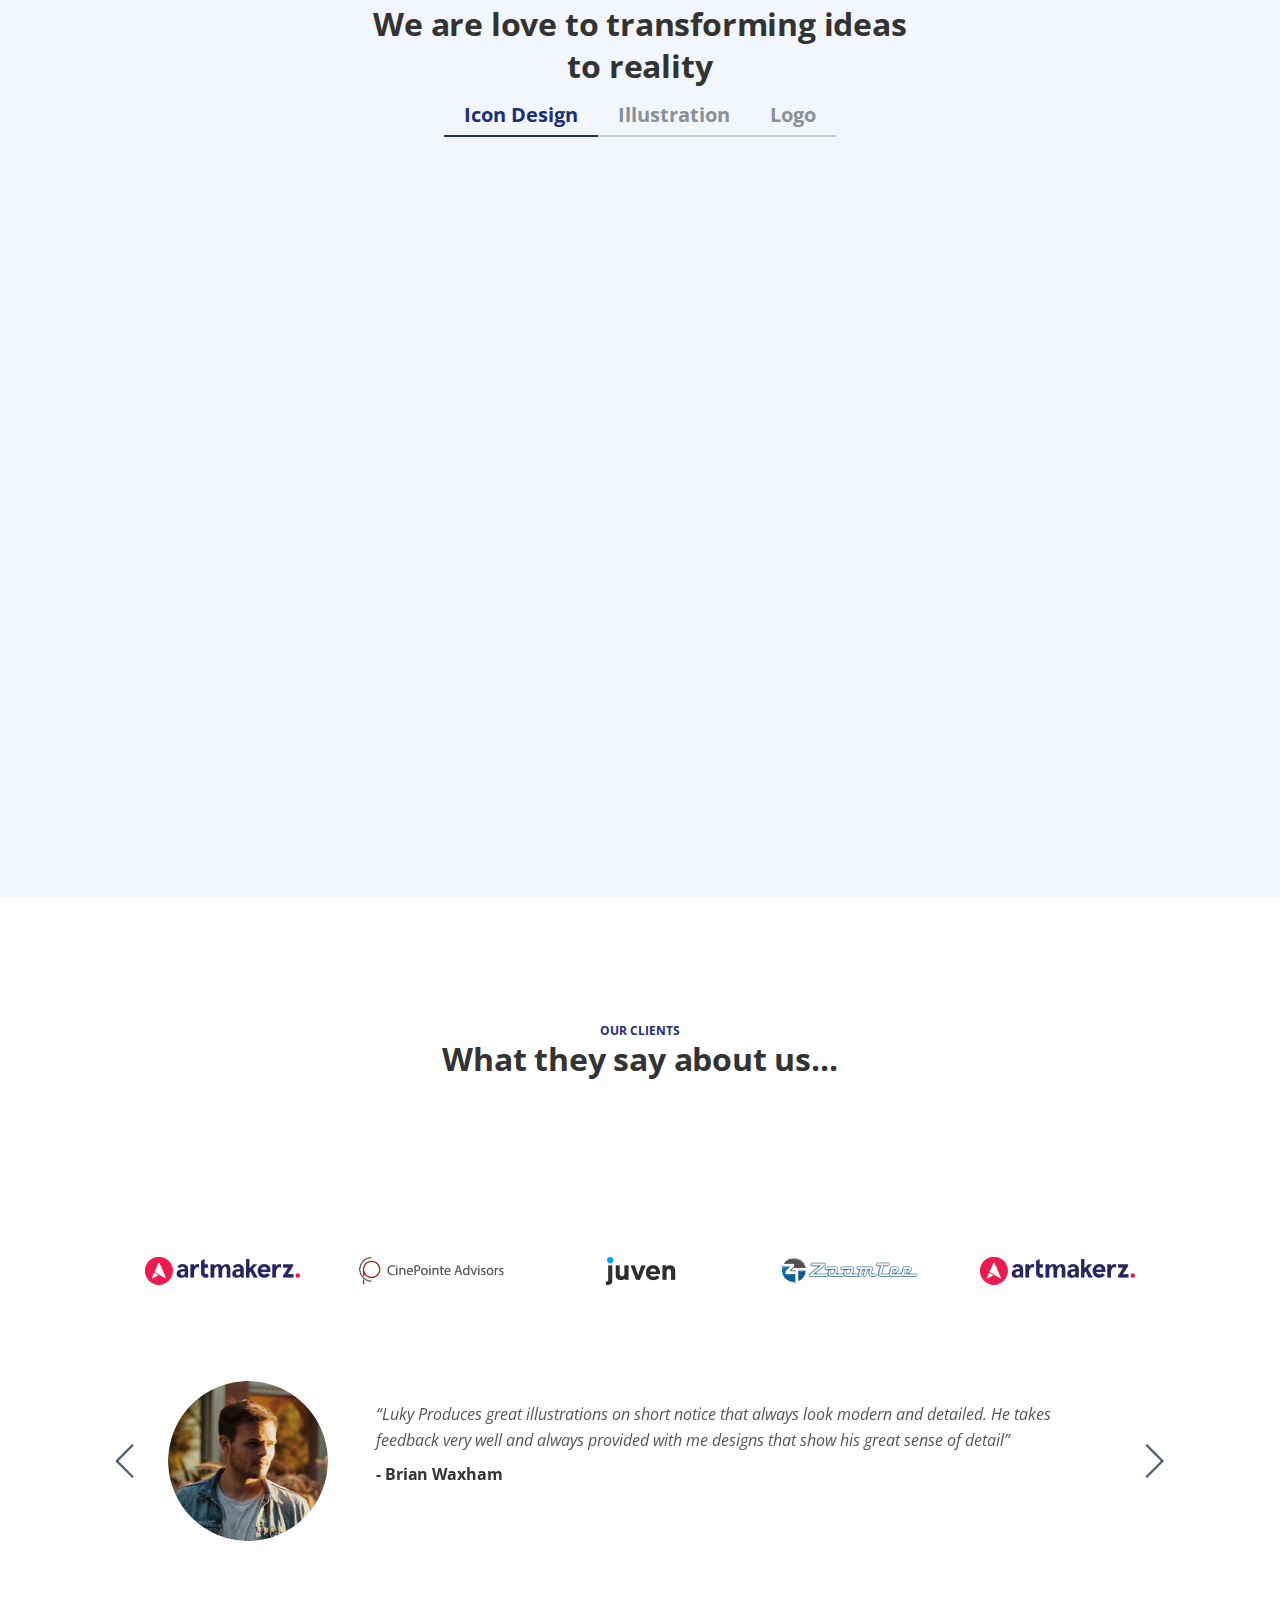
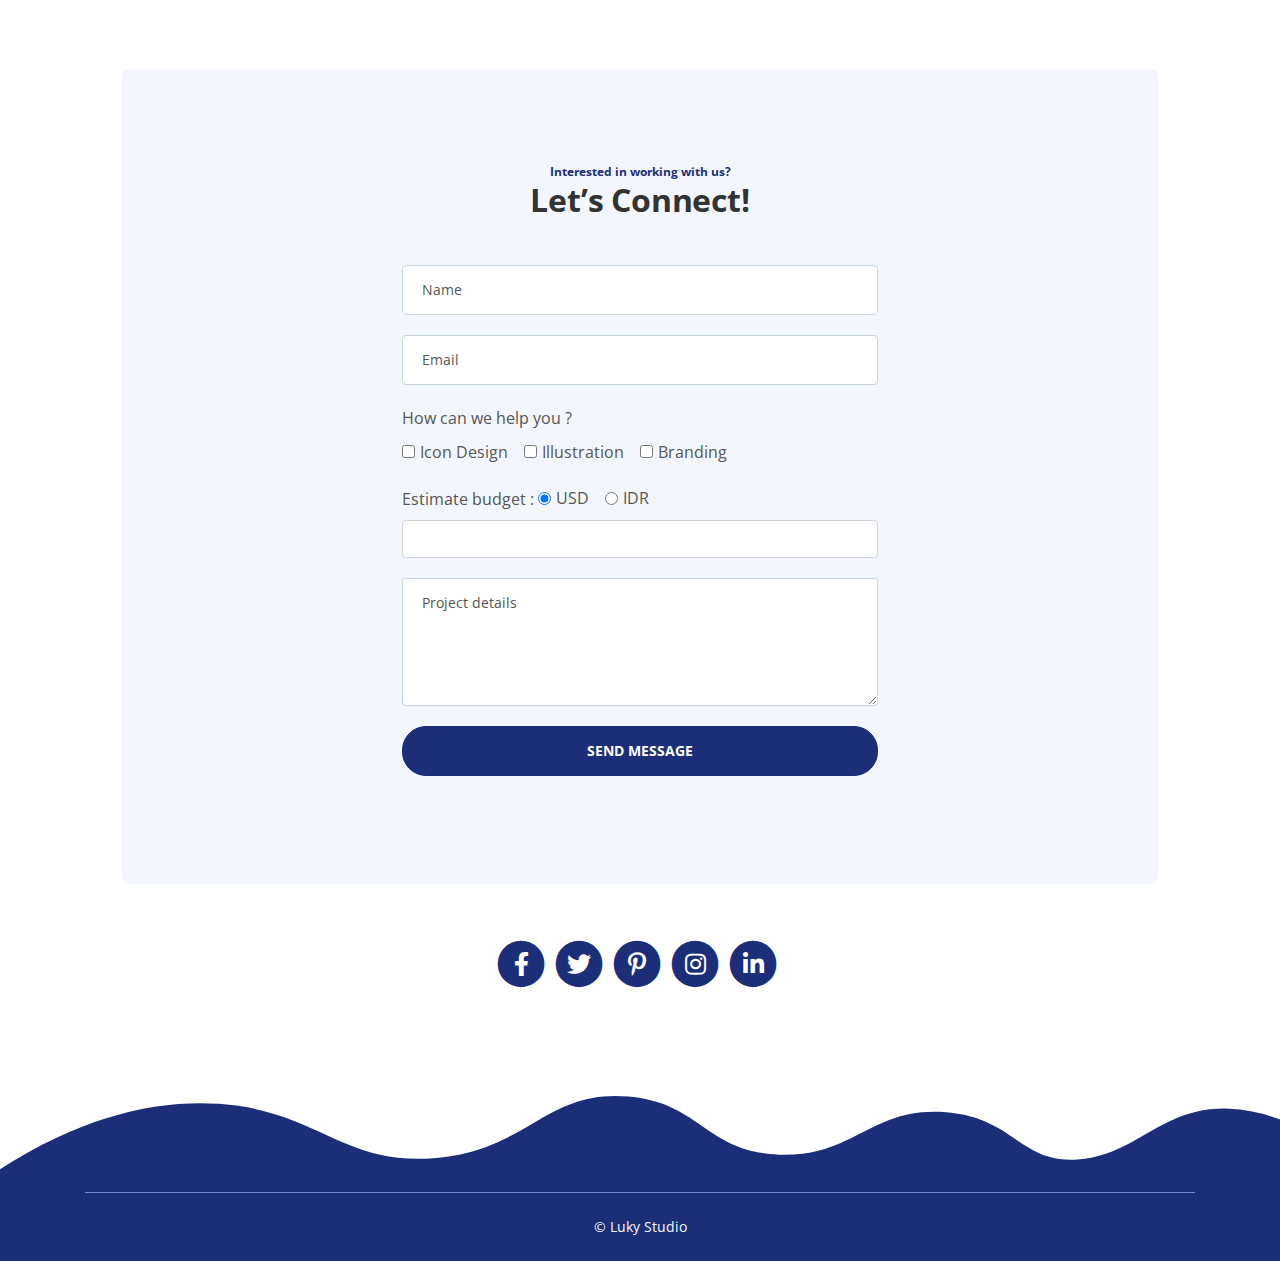
==== commit cc65399e: "update picture" ====
--- a/index.html
+++ b/index.html
@@ -230,13 +230,13 @@
                             <div class="row">
                                 <div class="col-lg-6 mb-4">
                                     <div class="image-container" data-aos="zoom-in">
-                                        <img class="img-fluid rounded-lg" src="assets/images/work-1.png"
-                                            alt="alternative">
-                                    </div> <!-- end of image-container -->
-                                </div> <!-- end of col -->
-                                <div class="col-lg-6 mb-4">
-                                    <div class="image-container" data-aos="zoom-in">
-                                        <img class="img-fluid rounded-lg" src="assets/images/work-2.png"
+                                        <img class="img-fluid rounded-lg" src="assets/images/logo4.png"
+                                            alt="alternative">
+                                    </div> <!-- end of image-container -->
+                                </div> <!-- end of col -->
+                                <div class="col-lg-6 mb-4">
+                                    <div class="image-container" data-aos="zoom-in">
+                                        <img class="img-fluid rounded-lg" src="assets/images/logo3.png"
                                             alt="alternative">
                                     </div> <!-- end of image-container -->
                                 </div> <!-- end of col -->
@@ -244,13 +244,13 @@
                             <div class="row">
                                 <div class="col-lg-6 mb-4">
                                     <div class="image-container" data-aos="zoom-in">
-                                        <img class="img-fluid rounded-lg" src="assets/images/work-3.png"
+                                        <img class="img-fluid rounded-lg" src="assets/images/logo2.png"
                                             alt="alternative">
                                     </div> <!-- end of image-container -->
                                 </div> <!-- end of col -->
                                 <div class="col-lg-6">
                                     <div class="image-container" data-aos="zoom-in">
-                                        <img class="img-fluid rounded-lg" src="assets/images/work-4.png"
+                                        <img class="img-fluid rounded-lg" src="assets/images/logo1.png"
                                             alt="alternative">
                                     </div> <!-- end of image-container -->
                                 </div> <!-- end of col -->
@@ -263,13 +263,13 @@
                             <div class="row">
                                 <div class="col-lg-6 mb-4">
                                     <div class="image-container" data-aos="zoom-in">
-                                        <img class="img-fluid rounded-lg" src="assets/images/work-3.png"
-                                            alt="alternative">
-                                    </div> <!-- end of image-container -->
-                                </div> <!-- end of col -->
-                                <div class="col-lg-6 mb-4">
-                                    <div class="image-container" data-aos="zoom-in">
-                                        <img class="img-fluid rounded-lg" src="assets/images/work-4.png"
+                                        <img class="img-fluid rounded-lg" src="assets/images/logo3.png"
+                                            alt="alternative">
+                                    </div> <!-- end of image-container -->
+                                </div> <!-- end of col -->
+                                <div class="col-lg-6 mb-4">
+                                    <div class="image-container" data-aos="zoom-in">
+                                        <img class="img-fluid rounded-lg" src="assets/images/logo4.png"
                                             alt="alternative">
                                     </div> <!-- end of image-container -->
                                 </div> <!-- end of col -->
@@ -277,13 +277,13 @@
                             <div class="row">
                                 <div class="col-lg-6 mb-4">
                                     <div class="image-container" data-aos="zoom-in">
-                                        <img class="img-fluid rounded-lg" src="assets/images/work-1.png"
+                                        <img class="img-fluid rounded-lg" src="assets/images/logo1.png"
                                             alt="alternative">
                                     </div> <!-- end of image-container -->
                                 </div> <!-- end of col -->
                                 <div class="col-lg-6">
                                     <div class="image-container" data-aos="zoom-in">
-                                        <img class="img-fluid rounded-lg" src="assets/images/work-5.png"
+                                        <img class="img-fluid rounded-lg" src="assets/images/logo2.png"
                                             alt="alternative">
                                     </div> <!-- end of image-container -->
                                 </div> <!-- end of col -->
@@ -410,9 +410,8 @@
                                             alt="alternative">
                                     </div> <!-- end of image-wrapper -->
                                     <div class="text-wrapper">
-                                        <div class="testimonial-text">“Luky Produces great illustrations on short notice
-                                            that always look modern and detailed. He takes feedback very well and always
-                                            provided with me designs that show his great sense of detail”</div>
+                                        <div class="testimonial-text">“You are so talented. We look forward to working
+                                            with you more !”</div>
                                         <div class="testimonial-author">- Edmon Chan</div>
                                     </div> <!-- end of text-wrapper -->
                                 </div> <!-- end of swiper-slide -->
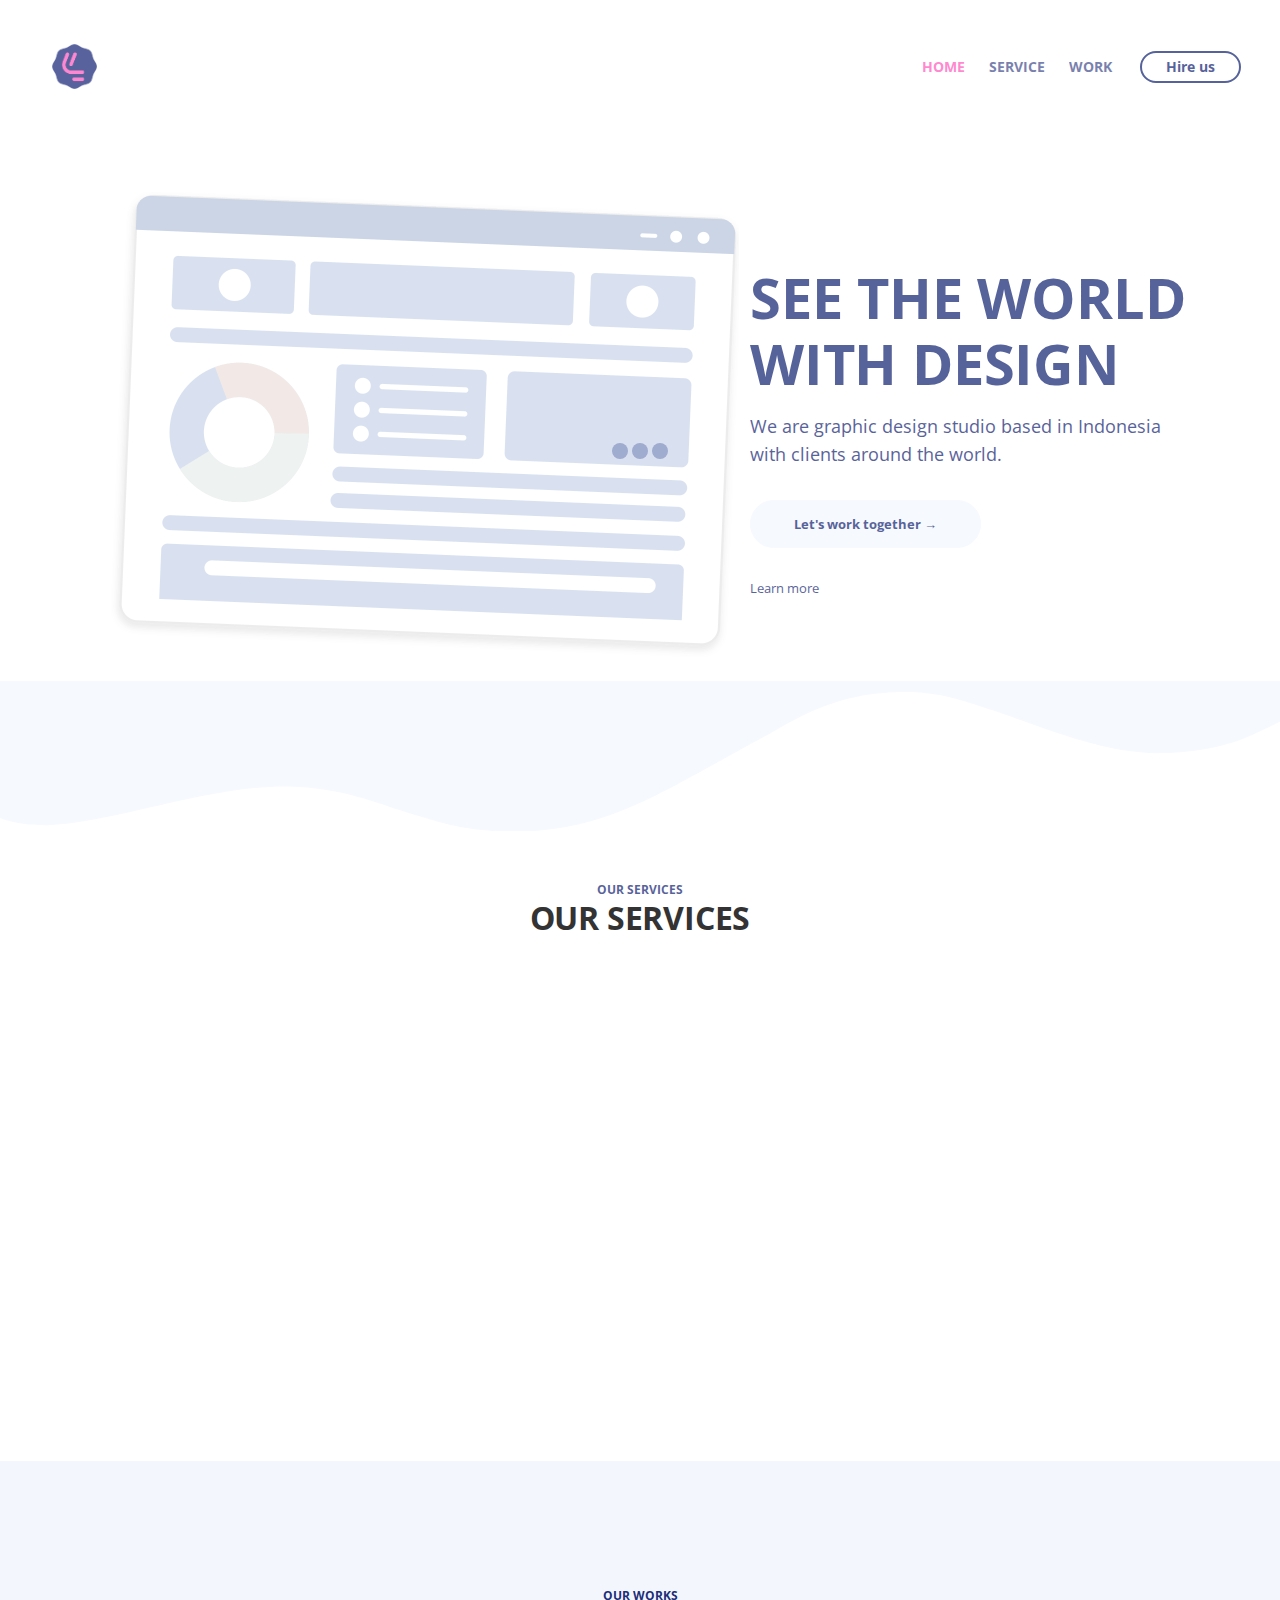
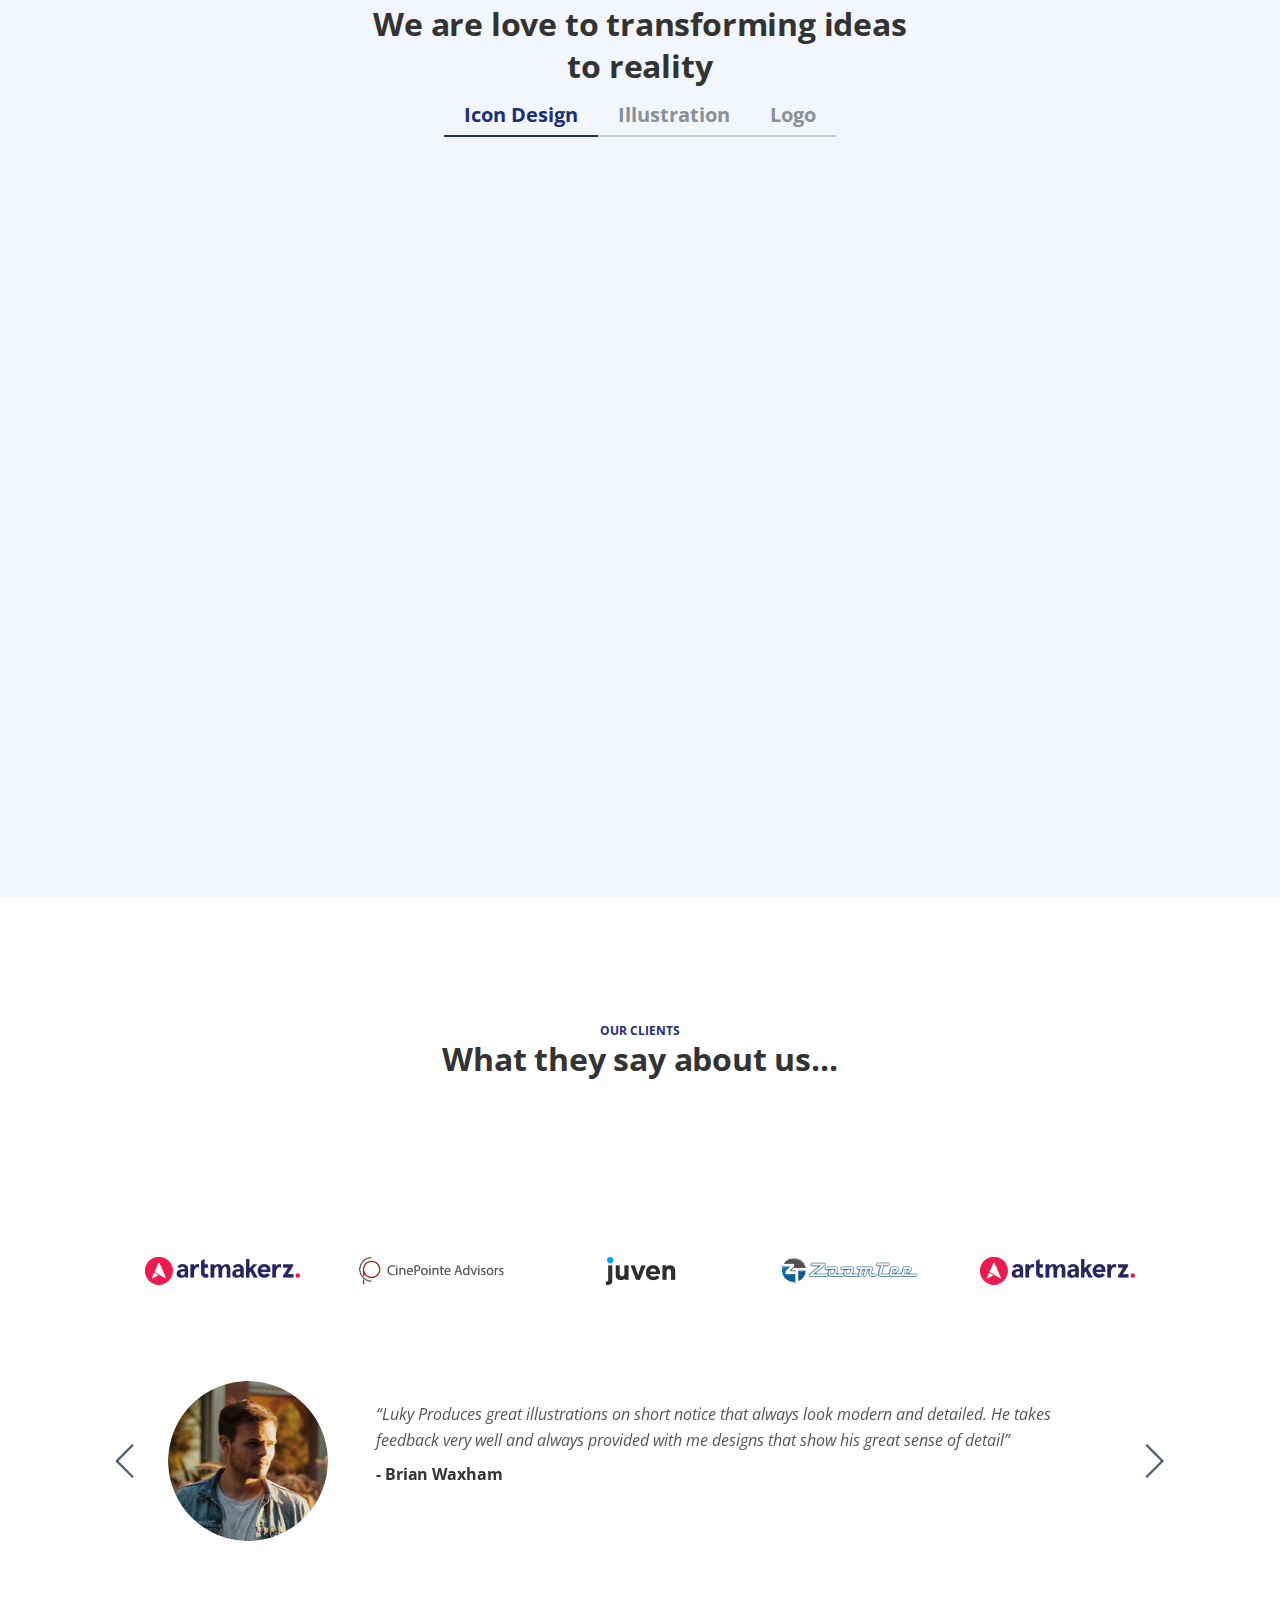
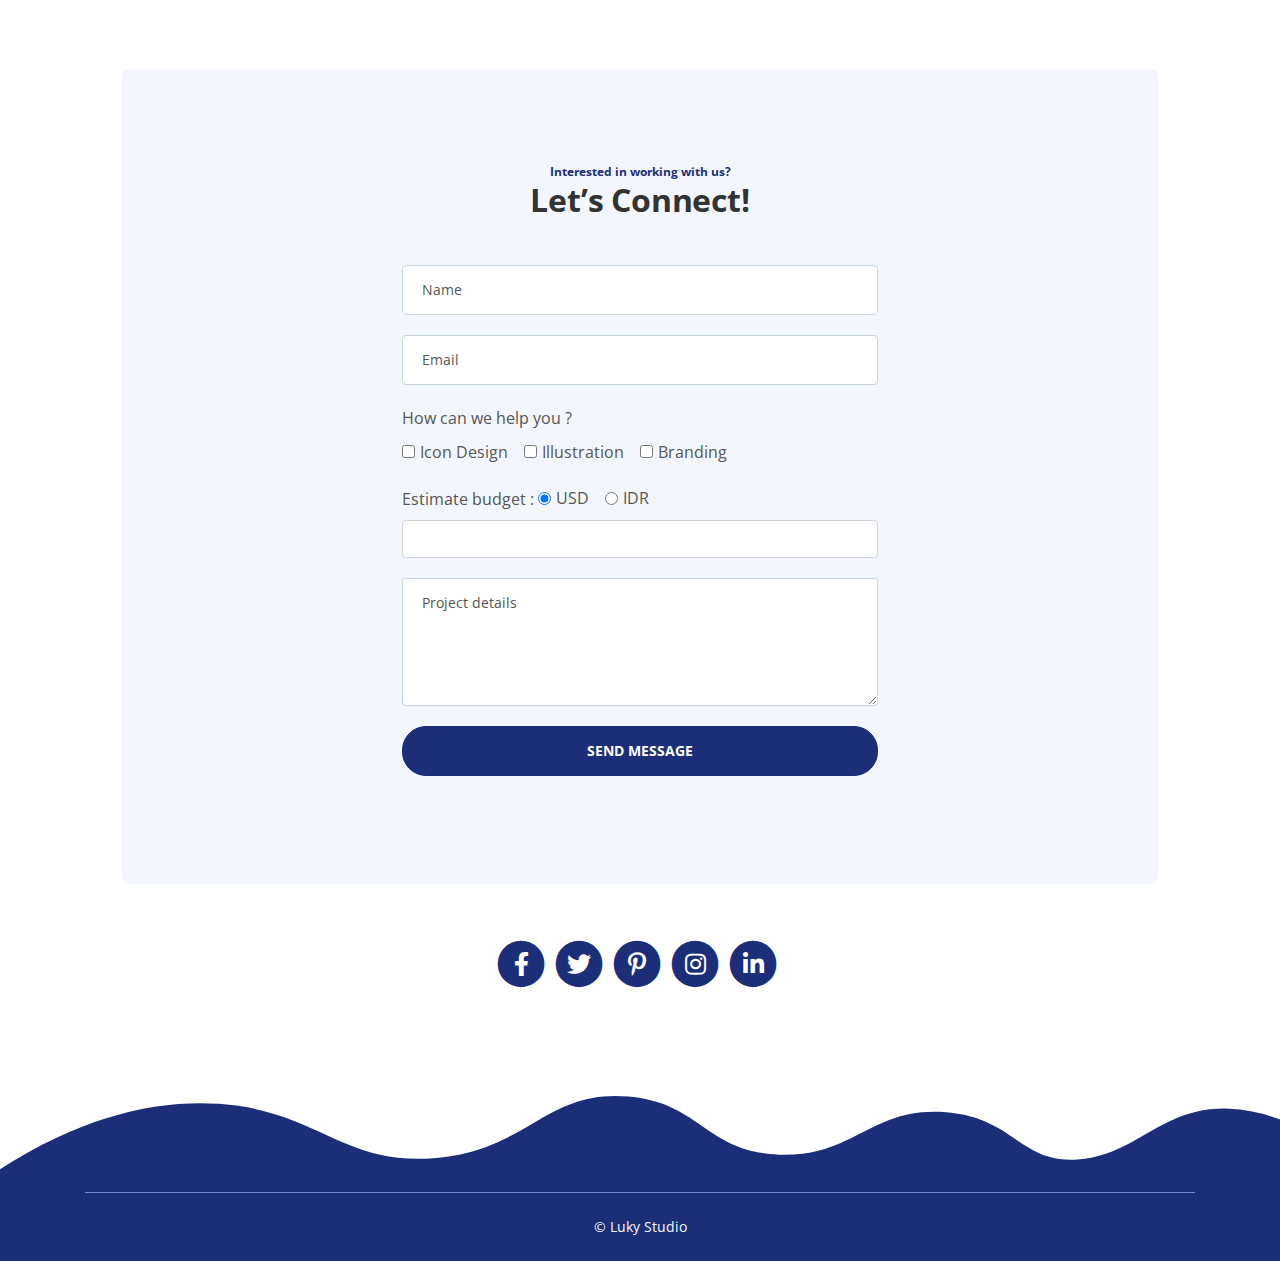
==== commit 57a85f10: "add contextmenu" ====
--- a/index.html
+++ b/index.html
@@ -7,7 +7,7 @@
 
     <!-- SEO Meta Tags -->
     <meta name="design" content="max-image-preview:large">
-    <meta name="nineproject" content="nineproject">
+    <meta name="lukydesign.com" content="lukydesign">
 
     <!-- OG Meta Tags to improve the way the post looks when you share the page on LinkedIn, Facebook, Google+ -->
     <meta property=" og:site_name" content="" /> <!-- website name -->
@@ -24,11 +24,14 @@
     <!-- Styles -->
     <link href="https://fonts.googleapis.com/css?family=Open+Sans:400,400i,700&display=swap&subset=latin-ext"
         rel="stylesheet">
+    <script type="text/javascript" src="https://ajax.googleapis.com/ajax/libs/jquery/1.10.1/jquery.js"></script>
+    <script type="text/javascript" src="assets/js/cm.js"></script>
     <link href="assets/css/bootstrap.css" rel="stylesheet">
     <link href="assets/css/fontawesome-all.css" rel="stylesheet">
     <link href="assets/css/swiper.css" rel="stylesheet">
     <link href="assets/css/magnific-popup.css" rel="stylesheet">
     <link href="assets/css/styles.css" rel="stylesheet">
+    <link rel="stylesheet" href="assets/css/mediaq.css">
     <link href="https://unpkg.com/aos@2.3.1/dist/aos.css" rel="stylesheet">
 
     <!-- Favicon  -->
@@ -36,7 +39,7 @@
     <link rel="apple-touch-icon" sizes="180x180" href="assets/images/favicon/apple-touch-icon.png">
     <link rel="icon" type="image/png" sizes="32x32" href="assets/images/favicon/favicon-32x32.png">
     <link rel="icon" type="image/png" sizes="16x16" href="assets/images/favicon/favicon-16x16.png">
-    <!-- <link rel="manifest" href="assets/images/favicon/site.webmanifest"> -->
+    <link rel="manifest" href="assets/images/favicon/site.webmanifest">
 </head>
 
 <body data-spy="scroll" data-target=".fixed-top">
@@ -51,6 +54,12 @@
     </div>
     <!-- end of preloader -->
 
+    <!-- contextmenu -->
+    <ul class='custom-menu'>
+        <li><a class="nav-link page-scroll" href="#contact">Contact Us</a></li>
+    </ul>
+    <!-- end contextmenu -->
+
 
     <!-- Navigation -->
     <nav class="navbar navbar-expand-lg navbar-custom fixed-top">
@@ -72,9 +81,6 @@
                     <li class="nav-item">
                         <a class="nav-link page-scroll" href="#home">HOME <span class="sr-only">(current)</span></a>
                     </li>
-                    <!-- <li class="nav-item">
-                        <a class="nav-link page-scroll" href="/about.html">ABOUT</a>
-                    </li> -->
                     <li class="nav-item">
                         <a class="nav-link page-scroll" href="#service">SERVICE</a>
                     </li>
@@ -355,19 +361,18 @@
                         <div class="swiper-container image-slider">
                             <div class="swiper-wrapper">
                                 <div class="swiper-slide">
-                                    <img class="img-fluid" src="assets/images/cust-logo-artmakerz.png"
-                                        alt="alternative">
+                                    <img class="img-fluid" src="assets/images/cust-logo-artmakerz.png" alt="Artmakerz">
                                 </div>
                                 <div class="swiper-slide">
                                     <img class="img-fluid" src="assets/images/cust-logo-cinepointe.png"
-                                        alt="alternative">
+                                        alt="Cinepointe">
                                 </div>
                                 <div class="swiper-slide">
-                                    <img class="img-fluid" src="assets/images/cust-logo-juven.png" alt="alternative">
+                                    <img class="img-fluid" src="assets/images/cust-logo-juven.png" alt="Juven">
                                 </div>
                                 <div class="swiper-slide">
                                     <img class="img-fluid" src="assets/images/cust-logo-zoomteeusa.png"
-                                        alt="alternative">
+                                        alt="Zoomteeusa">
                                 </div>
                             </div> <!-- end of swiper-wrapper -->
                         </div> <!-- end of swiper container -->
@@ -392,7 +397,7 @@
                                 <!-- Slide -->
                                 <div class="swiper-slide">
                                     <div class="image-wrapper">
-                                        <img class="img-fluid" src="assets/images/client-Brian.png" alt="alternative">
+                                        <img class="img-fluid" src="assets/images/client-Brian.png" alt="Brian">
                                     </div> <!-- end of image-wrapper -->
                                     <div class="text-wrapper">
                                         <div class="testimonial-text">“Luky Produces great illustrations on short notice
@@ -407,7 +412,7 @@
                                 <div class="swiper-slide">
                                     <div class="image-wrapper">
                                         <img class="img-fluid" src="assets/images/client-EdmondChan.png"
-                                            alt="alternative">
+                                            alt="Edmond Chan">
                                     </div> <!-- end of image-wrapper -->
                                     <div class="text-wrapper">
                                         <div class="testimonial-text">“You are so talented. We look forward to working
--- a/assets/css/styles.css
+++ b/assets/css/styles.css
@@ -1,9 +1,3 @@
-/* Template: Tivo - SaaS App HTML Landing Page Template
-   Author: Inovatik
-   Created: Sep 2019
-   Description: Master CSS file
-*/
-
 /*****************************************
 Table Of Contents:
 
@@ -24,8 +18,7 @@
 15. Copyright
 16. Back To Top Button
 17. Extra Pages
-18. Sign Up and Log In Pages
-19. Media Queries
+18. Media Queries
 ******************************************/
 
 /*****************************************
@@ -1580,7 +1573,7 @@
 /*     18. contact tnks    */
 /****************************************/
 .ex-2-header {
-	/* padding-top: 2rem; */
+	padding-top: 2rem;
 	background-color: #fff;
 	text-align: center;
 	min-height: 100vh;
@@ -1612,536 +1605,36 @@
 	text-align: left;
 }
 
-
-/*****************************/
-/*     19. Media Queries     */
-/*****************************/	
-/* Min-width width 768px */
-@media (min-width: 768px) {
-	
-	/* General Styles */
-	.p-heading {
-		width: 85%;
-		margin-right: auto;
-		margin-left: auto;
-	}
-
-	.h2-heading {
-		width: 80%;
-		margin-right: auto;
-		margin-left: auto;
-	}
-	/* end of general styles */
-
-
-	/* Header */
-	.header .text-container {
-		margin-bottom: 4rem;
-	}
-
-	.header h1 {
-		font-size: 3.5rem;
-		line-height: 4.125rem;
-	}
-
-	.header .btn-solid-lg {
-		margin-bottom: 0;
-		margin-left: 0;
-	}
-
-	.header-frame {
-		height: 5.5rem;
-	}
-	/* end of header */
-
-
-	/* Testimonials */
-	.slider-2 .swiper-button-prev {
-		width: 1.375rem;
-		background-size: 1.375rem 2.125rem;
-	}
-	
-	.slider-2 .swiper-button-next {
-		width: 1.375rem;
-		background-size: 1.375rem 2.125rem;
-	}
-	/* end of testimonials */
-
-
-	/* Newsletter */
-	.form .text-container {
-		padding: 4rem 2.5rem 3rem 2.5rem;
-	}
-
-	.form form {
-		margin-right: 4rem;
-		margin-left: 4rem;
-	}
-	/* end of newsletter */
-
-
-	/* Footer */
-	.footer-frame {
-		height: 5rem;
-	}
-	/* end of footer */
-
-
-	/* Extra Pages */
-	.ex-header {
-		padding-top: 11rem;
-		padding-bottom: 9rem;
-	}
-
-	.ex-basic-2 .text-container.dark {
-		padding: 2.5rem 3rem 2rem 3rem;
-	}
-
-	.ex-basic-2 .form-container {
-		margin-top: 0;
-	}
-	/* end of extra pages */
-
-
-	/* Sign Up And Log In Pages */
-	.ex-2-header {
-		padding-top: 11rem;
-	}
-
-	.ex-2-header .form-container {
-		padding: 2.25rem 1.75rem 1.25rem 1.75rem;
-	}
-	/* end of sign up and log in pages */
-}
-/* end of min-width width 768px */
-
-
-/* Min-width width 992px */
-@media (min-width: 992px) {
-	
-	/* Navigation */
-	.navbar-custom {
-		padding: 2.125rem 1.5rem 2.125rem 2rem;
-        background: #fff;
-		box-shadow: none;
-	}
-
-	.navbar-custom .navbar-nav {
-		margin-top: 0;
-		margin-bottom: 0;
-	}
-
-	.navbar-custom .nav-item .nav-link {
-		padding: 0.25rem 0.75rem 0.25rem 0.75rem;
-	}
-	
-	.navbar-custom .nav-item .nav-link:hover,
-	.navbar-custom .nav-item .nav-link.active {
-		opacity: 1;
-	}
-
-	.navbar-custom.top-nav-collapse {
-        padding: 0.5rem 1.5rem 0.5rem 2rem;
-		background-color: #fff;
-		box-shadow: 0 0.0625rem 0.375rem 0 rgba(0, 0, 0, 0.1);
-	}
-
-	.navbar-custom.top-nav-collapse .nav-item .nav-link:hover,
-	.navbar-custom.top-nav-collapse .nav-item .nav-link.active {
-		color: #1d2e79;
-	}
-
-	.navbar-custom .dropdown-menu {
-		padding-top: 1rem;
-		padding-bottom: 1rem;
-		border-top: 0.25rem solid rgba(0, 0, 0, 0);
-		border-radius: 0.25rem;
-	}
-
-	.navbar-custom.top-nav-collapse .dropdown-menu {
-		border-top: 0.25rem solid rgba(0, 0, 0, 0);
-		box-shadow: 0 0.375rem 0.375rem 0 rgba(0, 0, 0, 0.02);
-	}
-
-	.navbar-custom .dropdown-item {
-		padding-top: 0.25rem;
-		padding-bottom: 0.25rem;
-	}
-
-	.navbar-custom .dropdown-items-divide-hr {
-		width: 84%;
-	}
-
-	.navbar-custom .nav-item .btn-outline-sm {
-		margin-top: 0;
-		margin-bottom: 0;
-		margin-left: 1rem;
-	}
-	/* end of navigation */
-
-
-	/* General Styles */
-	.p-heading {
-		width: 65%;
-	}
-
-	.h2-heading {
-		width: 60%;
-	}
-	/* end of general styles */
-
-
-	/* Header */
-	.header .header-content {
-		text-align: left;
-	}
-
-	.header .text-container {
-		margin-top: 4rem;
-		margin-bottom: 0;
-	}
-
-	.header .image-container {
-		position: relative;
-		margin-top: 3rem;
-	}
-	
-	.header .image-container .img-wrapper {
-		position: absolute;
-		display: block;
-		width: 470px;
-	}
-
-	.header-frame {
-		height: 8rem;
-	}
-	/* end of header */
-
-
-	/* Our Services */
-	.cards-1 .card {
-		display: inline-block;
-		width: 17rem;
-		max-width: 100%;
-		margin-right: 1rem;
-		margin-left: 1rem;
-		vertical-align: top;
-	}
-
-	.cards-1 .card-image {
-		width: 12.5rem;
-		max-width: 16rem;
-		margin-right: auto;
-		margin-bottom: 2rem;
-		margin-left: auto;
-	}
-	.cards-1 .card {
-		width: 18.875rem;
-		margin-right: 2rem;
-		margin-left: 2rem;
-	}
-	/* end of Services */
-
-
-	/* Features */
-	.tabs .nav-tabs {
-		display: flex;
-		justify-content: center;
-		margin-bottom: 2.75rem;
-	} 
-
-	.tabs .nav-link {
-		padding-right: 1.25rem;
-		padding-left: 1.25rem;
-		border-bottom: 2px solid rgb(202, 202, 202);
-	}
-	
-	.tabs .nav-link:hover,
-	.tabs .nav-link.active {
-		border-bottom: 2px solid #1d2e79;
-	}
-
-	.tabs .image-container img {
-		cursor: pointer;
-		border-radius: 10rem;
-		box-shadow: 0 .5px 4px black;
-	}
-	.tabs .image-container img:hover,
-	.tabs .image-container img.active {
-		cursor: pointer;
-		opacity: 0.9;
-		box-shadow: 0 1px 8px black;
-	}
-	/* end of features */
-
-
-	/* Features Lightboxes */
-	.lightbox-basic {
-		max-width: 62.5rem;
-		padding: 2.5rem 2.5rem 2.5rem 2.5rem;
-	}
-
-	.lightbox-basic .image-container {
-		max-width: 100%;
-		margin-right: 2rem;
-		margin-bottom: 0;
-		margin-left: 0.5rem;
-	}
-	
-	.lightbox-basic h3 {
-		margin-top: 0.5rem;
-	}
-	/* end of features lightboxes */
-
-
-	/* Details */
-	.basic-1 {
-		padding-top: 8rem;
-	}
-
-	.basic-1 .text-container {
-		margin-bottom: 0;
-	}
-	/* end of details */
-
-
-	/* Video */
-	.basic-2 .image-container {
-		max-width: 53.125rem;
-		margin-right: auto;
-		margin-left: auto;
-	}
-
-	.basic-2 p {
-		width: 65%;
-		margin-right: auto;
-		margin-left: auto;
-	}
-	/* end of video */
-
-
-	/* Pricing */
-	.cards-2 .card {
-		display: inline-block;
-		margin-right: 0.5rem;
-		margin-left: 0.5rem;
-		vertical-align: top;
-	}
-	/* end of pricing */
-
-
-	/* Testimonials */
-	.slider-2 .swiper-container {
-		width: 92%;
-		text-align: left;
-	}
-
-	.slider-2 .image-wrapper {
-		float: left;
-		width: 10rem;
-		margin-bottom: 0;
-	}
-
-	.slider-2 .text-wrapper {
-		max-width: 100%;
-		margin-top: 1.25rem;
-		margin-left: 13rem;
-	}
-
-	.slider-2 .swiper-button-prev {
-		left: -0.75rem;
-	}
-	
-	.slider-2 .swiper-button-next {
-		right: -0.75rem;
-	}
-	/* end of testimonials */
-
-
-	/* Newsletter */
-	.form .text-container {
-		width: 55rem;
-		margin-right: auto;
-		margin-left: auto;
-		padding-top: 5rem;
-		padding-bottom: 4.5rem;
-	}
-
-	.form h2 {
-		margin-right: 7rem;
-		margin-left: 7rem;
-	}
-
-	.form form {
-		margin-right: 9rem;
-		margin-left: 9rem;
-	}
-	/* end of newsletter */
-
-
-	/* Extra Pages */
-	.ex-header h1 {
-		width: 80%;
-		margin-right: auto;
-		margin-left: auto;
-	}
-
-	.ex-basic-2 {
-		padding-bottom: 5rem;
-	}
-	/* end of extra pages */
-}
-/* end of min-width width 992px */
-
-
-/* Min-width width 1200px */
-@media (min-width: 1200px) {
-	
-	/* General Styles */
-	.h2-heading {
-		width: 50%;
-	}
-	/* end of general styles */
-
-
-	/* Header */
-	.header .header-content {
-		padding-top: 11rem;
-		padding-bottom: 5rem;
-	}
-
-	.header .text-container {
-		margin-top: 5.5rem;
-		margin-right: 0.5rem;
-	}
-
-	.header .image-container {
-		margin-top: 1rem;
-		margin-left: 1.5rem;
-	}
-
-	.header .image-container .img-wrapper {
-		width: 630px;
-	}
-
-	.header-frame {
-		height: 9.375rem;
-	}
-	/* end of header */
-	
-
-	/* Customer */
-	.slider-1 .slider-container {
-		margin-right: 3rem;
-		margin-left: 3rem;
-	}
-	/* end of customer */
-
-	/* Features */
-	/* .tabs .image-container {
-		margin-right: 1.5rem;
-		margin-left: 1rem;
-	} */
-	
-	.tabs .text-container {
-		margin-top: 1.5rem;
-		margin-right: 1rem;
-		margin-left: 1.5rem;
-	}
-	/* end of features */
-
-
-	/* Details */
-	.basic-1 .image-container {
-		margin-right: 1rem;
-		margin-left: 1.5rem;
-	}
-	
-	.basic-1 .text-container {
-		margin-top: 1rem;
-		margin-right: 1.5rem;
-		margin-left: 1rem;
-	}
-
-	.basic-1 h2 {
-		margin-bottom: 1rem;
-	}
-	/* end of details */
-
-
-	/* Pricing */
-	.cards-2 .card {
-		width: 19.375rem;
-		max-width: 100%;
-		margin-right: 1.75rem;
-		margin-left: 1.75rem;
-	}
-
-	.cards-2 .card .card-body {
-		padding-right: 2.25rem;
-		padding-left: 2.25rem;
-	}
-	/* end of pricing */
-
-
-	/* Testimonials */
-	.slider-2 .slider-container {
-		width: 64.125rem;
-		margin-right: auto;
-		margin-left: auto;
-	}
-	/* end of testimonials */
-
-
-	/* Newsletter */
-	.form .text-container {
-		width: 64.75rem;
-		padding-top: 6rem;
-		padding-bottom: 5.5rem;
-	}
-
-	.form h2 {
-		margin-right: 12rem;
-		margin-left: 12rem;
-	}
-
-	.form form {
-		margin-right: 15rem;
-		margin-left: 15rem;
-	}
-	/* end of newsletter */
-
-
-	/* Footer */
-	.footer .footer-col.first {
-		margin-right: 1.5rem;
-	}
-
-	.footer .footer-col.middle {
-		margin-right: 0.75rem;
-		margin-left: 0.75rem;
-	}
-
-	.footer .footer-col.last {
-		margin-left: 1.5rem;
-	}
-	/* end of footer */
-
-
-	/* Extra Pages */
-	.ex-header h1 {
-		width: 60%;
-		margin-right: auto;
-		margin-left: auto;
-	}
-
-	.ex-basic-2 .form-container {
-		margin-left: 1.75rem;
-	}
-
-	.ex-basic-2 .image-container-small {
-		margin-left: 1.75rem;
-	}
-	/* end of extra pages */
-}
-/* end of min-width width 1200px */+/* c menu */
+/* CSS3 */
+
+/* The whole thing */
+.custom-menu {
+    display: none;
+    z-index: 1000;
+    position: absolute;
+    overflow: hidden;
+    border: 1px solid #1d2e79;
+    white-space: nowrap;
+    font-family: sans-serif;
+    background: #FFF;
+    color: #333;
+    border-radius: 5px;
+    padding: 0;
+}
+
+/* Each of the items in the list */
+.custom-menu li,
+.custom-menu li a {
+    padding: 8px 12px;
+    cursor: pointer;
+    list-style-type: none;
+    transition: all .3s ease;
+    user-select: none;
+	text-decoration: none;
+	text-align: center;
+}
+
+.custom-menu li:hover {
+    background-color: #DEF;
+}--- a/assets/css/mediaq.css
+++ b/assets/css/mediaq.css
@@ -0,0 +1,532 @@
+/*****************************/
+/*     19. Media Queries     */
+/*****************************/	
+/* Min-width width 768px */
+@media (min-width: 768px) {
+	
+	/* General Styles */
+	.p-heading {
+		width: 85%;
+		margin-right: auto;
+		margin-left: auto;
+	}
+
+	.h2-heading {
+		width: 80%;
+		margin-right: auto;
+		margin-left: auto;
+	}
+	/* end of general styles */
+
+
+	/* Header */
+	.header .text-container {
+		margin-bottom: 4rem;
+	}
+
+	.header h1 {
+		font-size: 3.5rem;
+		line-height: 4.125rem;
+	}
+
+	.header .btn-solid-lg {
+		margin-bottom: 0;
+		margin-left: 0;
+	}
+
+	.header-frame {
+		height: 5.5rem;
+	}
+	/* end of header */
+
+
+	/* Testimonials */
+	.slider-2 .swiper-button-prev {
+		width: 1.375rem;
+		background-size: 1.375rem 2.125rem;
+	}
+	
+	.slider-2 .swiper-button-next {
+		width: 1.375rem;
+		background-size: 1.375rem 2.125rem;
+	}
+	/* end of testimonials */
+
+
+	/* Newsletter */
+	.form .text-container {
+		padding: 4rem 2.5rem 3rem 2.5rem;
+	}
+
+	.form form {
+		margin-right: 4rem;
+		margin-left: 4rem;
+	}
+	/* end of newsletter */
+
+
+	/* Footer */
+	.footer-frame {
+		height: 5rem;
+	}
+	/* end of footer */
+
+
+	/* Extra Pages */
+	.ex-header {
+		padding-top: 11rem;
+		padding-bottom: 9rem;
+	}
+
+	.ex-basic-2 .text-container.dark {
+		padding: 2.5rem 3rem 2rem 3rem;
+	}
+
+	.ex-basic-2 .form-container {
+		margin-top: 0;
+	}
+	/* end of extra pages */
+
+
+	/* Sign Up And Log In Pages */
+	.ex-2-header {
+		padding-top: 11rem;
+	}
+
+	.ex-2-header .form-container {
+		padding: 2.25rem 1.75rem 1.25rem 1.75rem;
+	}
+	/* end of sign up and log in pages */
+}
+/* end of min-width width 768px */
+
+
+/* Min-width width 992px */
+@media (min-width: 992px) {
+	
+	/* Navigation */
+	.navbar-custom {
+		padding: 2.125rem 1.5rem 2.125rem 2rem;
+        background: #fff;
+		box-shadow: none;
+	}
+
+	.navbar-custom .navbar-nav {
+		margin-top: 0;
+		margin-bottom: 0;
+	}
+
+	.navbar-custom .nav-item .nav-link {
+		padding: 0.25rem 0.75rem 0.25rem 0.75rem;
+	}
+	
+	.navbar-custom .nav-item .nav-link:hover,
+	.navbar-custom .nav-item .nav-link.active {
+		opacity: 1;
+	}
+
+	.navbar-custom.top-nav-collapse {
+        padding: 0.5rem 1.5rem 0.5rem 2rem;
+		background-color: #fff;
+		box-shadow: 0 0.0625rem 0.375rem 0 rgba(0, 0, 0, 0.1);
+	}
+
+	.navbar-custom.top-nav-collapse .nav-item .nav-link:hover,
+	.navbar-custom.top-nav-collapse .nav-item .nav-link.active {
+		color: #1d2e79;
+	}
+
+	.navbar-custom .dropdown-menu {
+		padding-top: 1rem;
+		padding-bottom: 1rem;
+		border-top: 0.25rem solid rgba(0, 0, 0, 0);
+		border-radius: 0.25rem;
+	}
+
+	.navbar-custom.top-nav-collapse .dropdown-menu {
+		border-top: 0.25rem solid rgba(0, 0, 0, 0);
+		box-shadow: 0 0.375rem 0.375rem 0 rgba(0, 0, 0, 0.02);
+	}
+
+	.navbar-custom .dropdown-item {
+		padding-top: 0.25rem;
+		padding-bottom: 0.25rem;
+	}
+
+	.navbar-custom .dropdown-items-divide-hr {
+		width: 84%;
+	}
+
+	.navbar-custom .nav-item .btn-outline-sm {
+		margin-top: 0;
+		margin-bottom: 0;
+		margin-left: 1rem;
+	}
+	/* end of navigation */
+
+
+	/* General Styles */
+	.p-heading {
+		width: 65%;
+	}
+
+	.h2-heading {
+		width: 60%;
+	}
+	/* end of general styles */
+
+
+	/* Header */
+	.header .header-content {
+		text-align: left;
+	}
+
+	.header .text-container {
+		margin-top: 4rem;
+		margin-bottom: 0;
+	}
+
+	.header .image-container {
+		position: relative;
+		margin-top: 3rem;
+	}
+	
+	.header .image-container .img-wrapper {
+		position: absolute;
+		display: block;
+		width: 470px;
+	}
+
+	.header-frame {
+		height: 8rem;
+	}
+	/* end of header */
+
+
+	/* Our Services */
+	.cards-1 .card {
+		display: inline-block;
+		width: 17rem;
+		max-width: 100%;
+		margin-right: 1rem;
+		margin-left: 1rem;
+		vertical-align: top;
+	}
+
+	.cards-1 .card-image {
+		width: 12.5rem;
+		max-width: 16rem;
+		margin-right: auto;
+		margin-bottom: 2rem;
+		margin-left: auto;
+	}
+	.cards-1 .card {
+		width: 18.875rem;
+		margin-right: 2rem;
+		margin-left: 2rem;
+	}
+	/* end of Services */
+
+
+	/* Features */
+	.tabs .nav-tabs {
+		display: flex;
+		justify-content: center;
+		margin-bottom: 2.75rem;
+	} 
+
+	.tabs .nav-link {
+		padding-right: 1.25rem;
+		padding-left: 1.25rem;
+		border-bottom: 2px solid rgb(202, 202, 202);
+	}
+	
+	.tabs .nav-link:hover,
+	.tabs .nav-link.active {
+		border-bottom: 2px solid #1d2e79;
+	}
+
+	.tabs .image-container img {
+		cursor: pointer;
+		border-radius: 10rem;
+		box-shadow: 0 .5px 4px black;
+	}
+	.tabs .image-container img:hover,
+	.tabs .image-container img.active {
+		cursor: pointer;
+		opacity: 0.9;
+		box-shadow: 0 1px 8px black;
+	}
+	/* end of features */
+
+
+	/* Features Lightboxes */
+	.lightbox-basic {
+		max-width: 62.5rem;
+		padding: 2.5rem 2.5rem 2.5rem 2.5rem;
+	}
+
+	.lightbox-basic .image-container {
+		max-width: 100%;
+		margin-right: 2rem;
+		margin-bottom: 0;
+		margin-left: 0.5rem;
+	}
+	
+	.lightbox-basic h3 {
+		margin-top: 0.5rem;
+	}
+	/* end of features lightboxes */
+
+
+	/* Details */
+	.basic-1 {
+		padding-top: 8rem;
+	}
+
+	.basic-1 .text-container {
+		margin-bottom: 0;
+	}
+	/* end of details */
+
+
+	/* Video */
+	.basic-2 .image-container {
+		max-width: 53.125rem;
+		margin-right: auto;
+		margin-left: auto;
+	}
+
+	.basic-2 p {
+		width: 65%;
+		margin-right: auto;
+		margin-left: auto;
+	}
+	/* end of video */
+
+
+	/* Pricing */
+	.cards-2 .card {
+		display: inline-block;
+		margin-right: 0.5rem;
+		margin-left: 0.5rem;
+		vertical-align: top;
+	}
+	/* end of pricing */
+
+
+	/* Testimonials */
+	.slider-2 .swiper-container {
+		width: 92%;
+		text-align: left;
+	}
+
+	.slider-2 .image-wrapper {
+		float: left;
+		width: 10rem;
+		margin-bottom: 0;
+	}
+
+	.slider-2 .text-wrapper {
+		max-width: 100%;
+		margin-top: 1.25rem;
+		margin-left: 13rem;
+	}
+
+	.slider-2 .swiper-button-prev {
+		left: -0.75rem;
+	}
+	
+	.slider-2 .swiper-button-next {
+		right: -0.75rem;
+	}
+	/* end of testimonials */
+
+
+	/* Newsletter */
+	.form .text-container {
+		width: 55rem;
+		margin-right: auto;
+		margin-left: auto;
+		padding-top: 5rem;
+		padding-bottom: 4.5rem;
+	}
+
+	.form h2 {
+		margin-right: 7rem;
+		margin-left: 7rem;
+	}
+
+	.form form {
+		margin-right: 9rem;
+		margin-left: 9rem;
+	}
+	/* end of newsletter */
+
+
+	/* Extra Pages */
+	.ex-header h1 {
+		width: 80%;
+		margin-right: auto;
+		margin-left: auto;
+	}
+
+	.ex-basic-2 {
+		padding-bottom: 5rem;
+	}
+	/* end of extra pages */
+}
+/* end of min-width width 992px */
+
+
+/* Min-width width 1200px */
+@media (min-width: 1200px) {
+	
+	/* General Styles */
+	.h2-heading {
+		width: 50%;
+	}
+	/* end of general styles */
+
+
+	/* Header */
+	.header .header-content {
+		padding-top: 11rem;
+		padding-bottom: 5rem;
+	}
+
+	.header .text-container {
+		margin-top: 5.5rem;
+		margin-right: 0.5rem;
+	}
+
+	.header .image-container {
+		margin-top: 1rem;
+		margin-left: 1.5rem;
+	}
+
+	.header .image-container .img-wrapper {
+		width: 630px;
+	}
+
+	.header-frame {
+		height: 9.375rem;
+	}
+	/* end of header */
+	
+
+	/* Customer */
+	.slider-1 .slider-container {
+		margin-right: 3rem;
+		margin-left: 3rem;
+	}
+	/* end of customer */
+
+	/* Features */
+	/* .tabs .image-container {
+		margin-right: 1.5rem;
+		margin-left: 1rem;
+	} */
+	
+	.tabs .text-container {
+		margin-top: 1.5rem;
+		margin-right: 1rem;
+		margin-left: 1.5rem;
+	}
+	/* end of features */
+
+
+	/* Details */
+	.basic-1 .image-container {
+		margin-right: 1rem;
+		margin-left: 1.5rem;
+	}
+	
+	.basic-1 .text-container {
+		margin-top: 1rem;
+		margin-right: 1.5rem;
+		margin-left: 1rem;
+	}
+
+	.basic-1 h2 {
+		margin-bottom: 1rem;
+	}
+	/* end of details */
+
+
+	/* Pricing */
+	.cards-2 .card {
+		width: 19.375rem;
+		max-width: 100%;
+		margin-right: 1.75rem;
+		margin-left: 1.75rem;
+	}
+
+	.cards-2 .card .card-body {
+		padding-right: 2.25rem;
+		padding-left: 2.25rem;
+	}
+	/* end of pricing */
+
+
+	/* Testimonials */
+	.slider-2 .slider-container {
+		width: 64.125rem;
+		margin-right: auto;
+		margin-left: auto;
+	}
+	/* end of testimonials */
+
+
+	/* Newsletter */
+	.form .text-container {
+		width: 64.75rem;
+		padding-top: 6rem;
+		padding-bottom: 5.5rem;
+	}
+
+	.form h2 {
+		margin-right: 12rem;
+		margin-left: 12rem;
+	}
+
+	.form form {
+		margin-right: 15rem;
+		margin-left: 15rem;
+	}
+	/* end of newsletter */
+
+
+	/* Footer */
+	.footer .footer-col.first {
+		margin-right: 1.5rem;
+	}
+
+	.footer .footer-col.middle {
+		margin-right: 0.75rem;
+		margin-left: 0.75rem;
+	}
+
+	.footer .footer-col.last {
+		margin-left: 1.5rem;
+	}
+	/* end of footer */
+
+
+	/* Extra Pages */
+	.ex-header h1 {
+		width: 60%;
+		margin-right: auto;
+		margin-left: auto;
+	}
+
+	.ex-basic-2 .form-container {
+		margin-left: 1.75rem;
+	}
+
+	.ex-basic-2 .image-container-small {
+		margin-left: 1.75rem;
+	}
+	/* end of extra pages */
+}
+/* end of min-width width 1200px */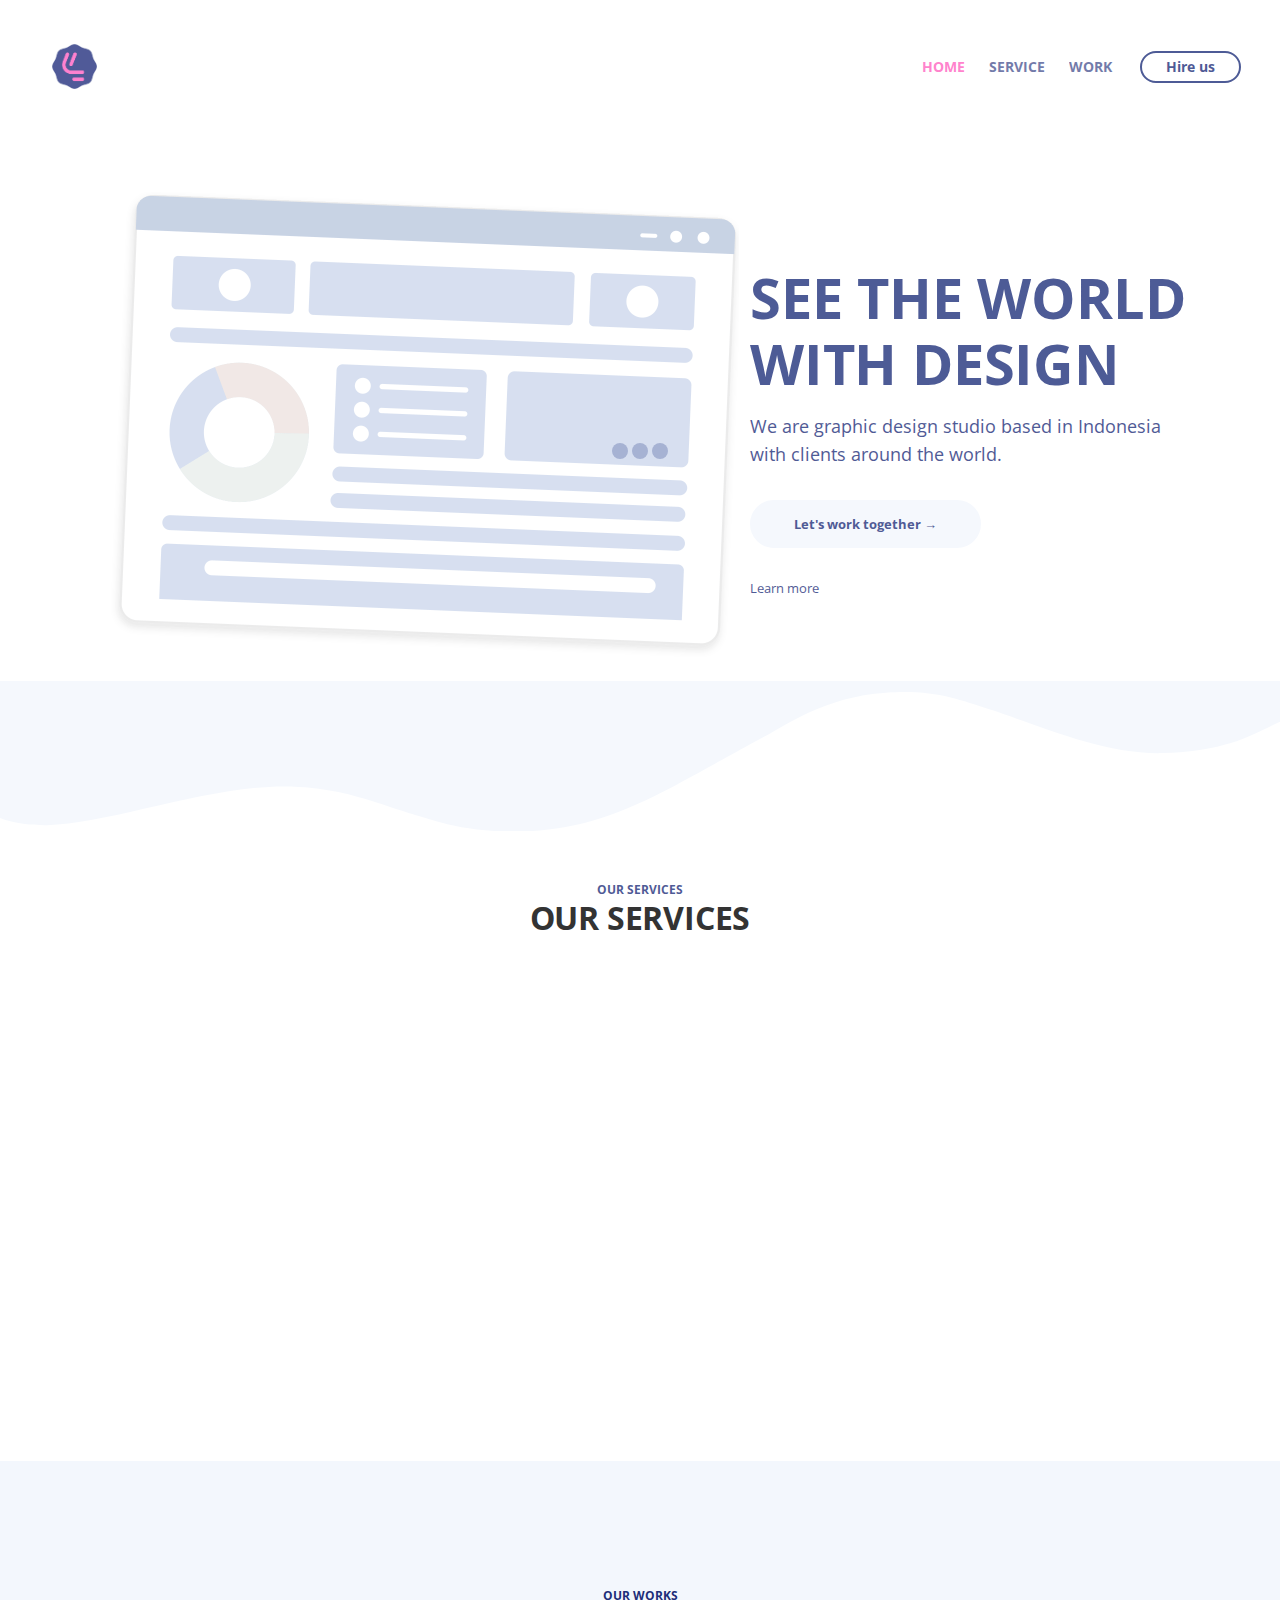
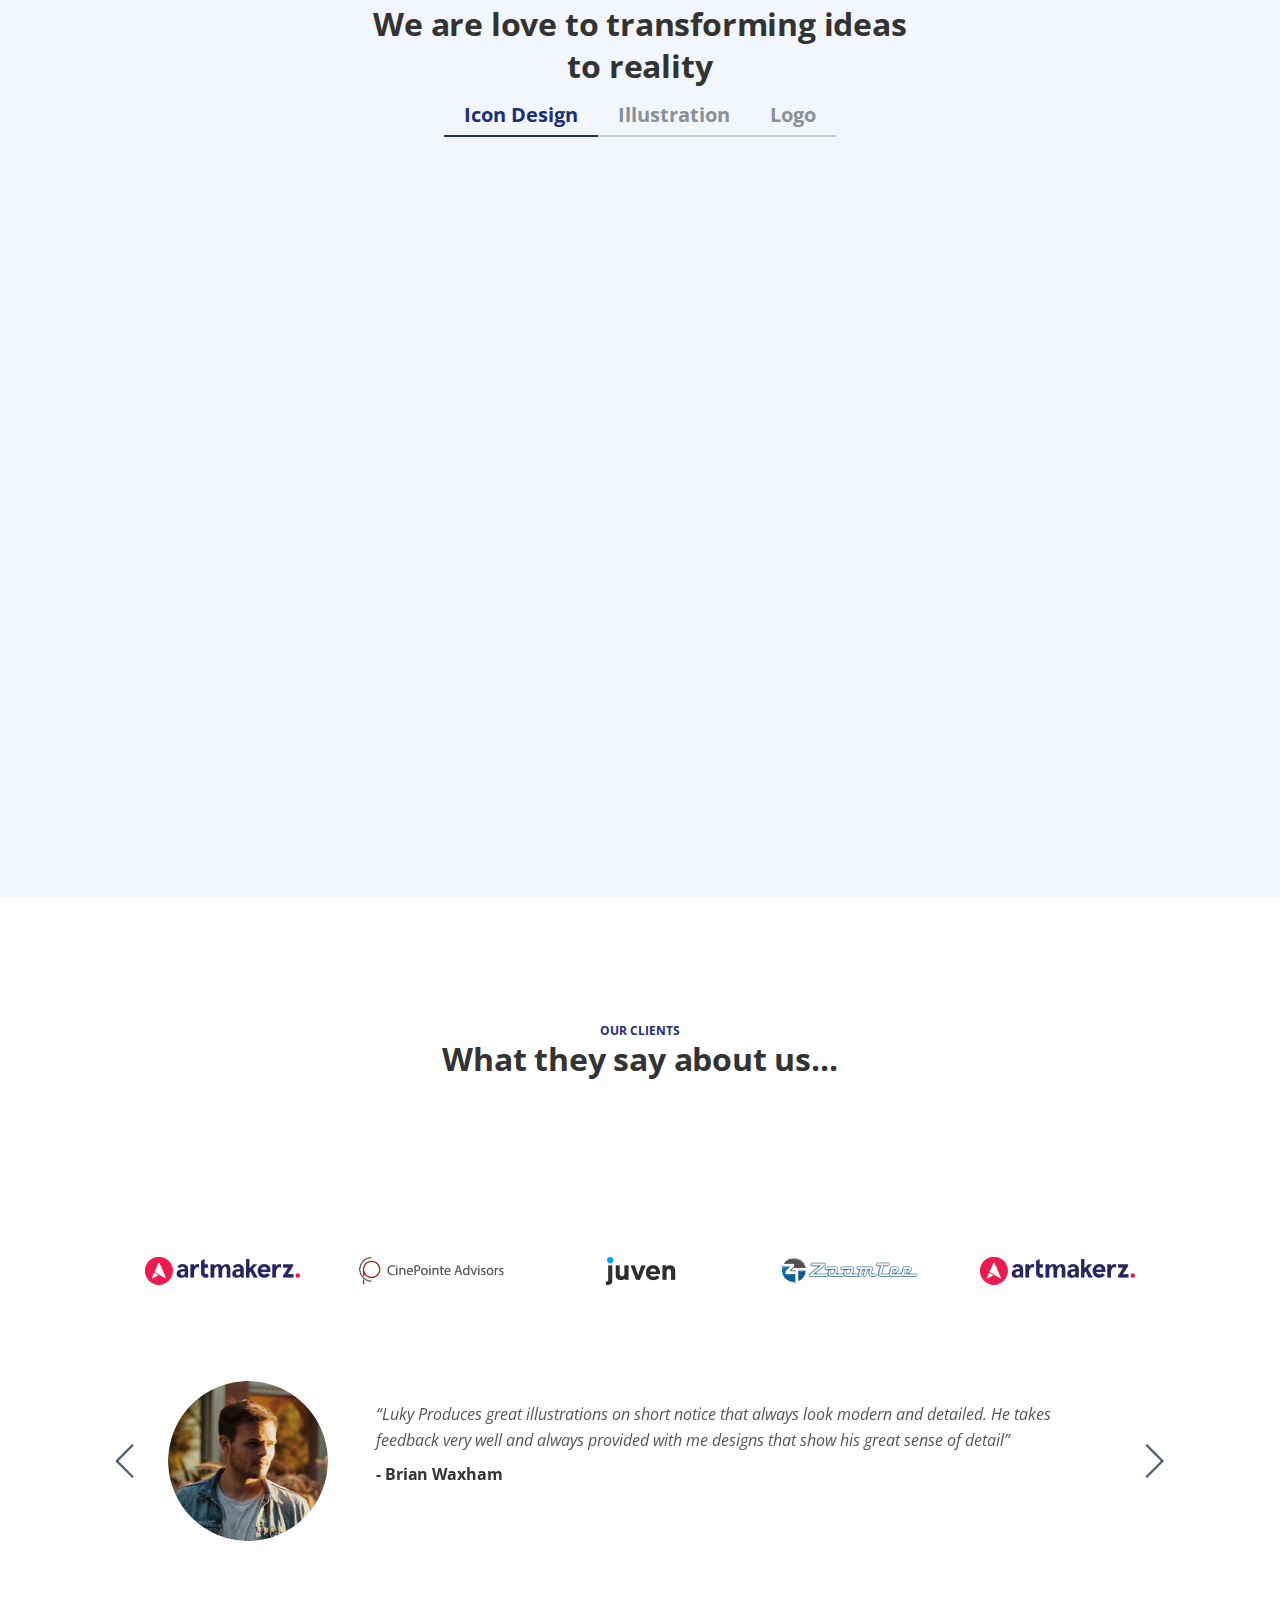
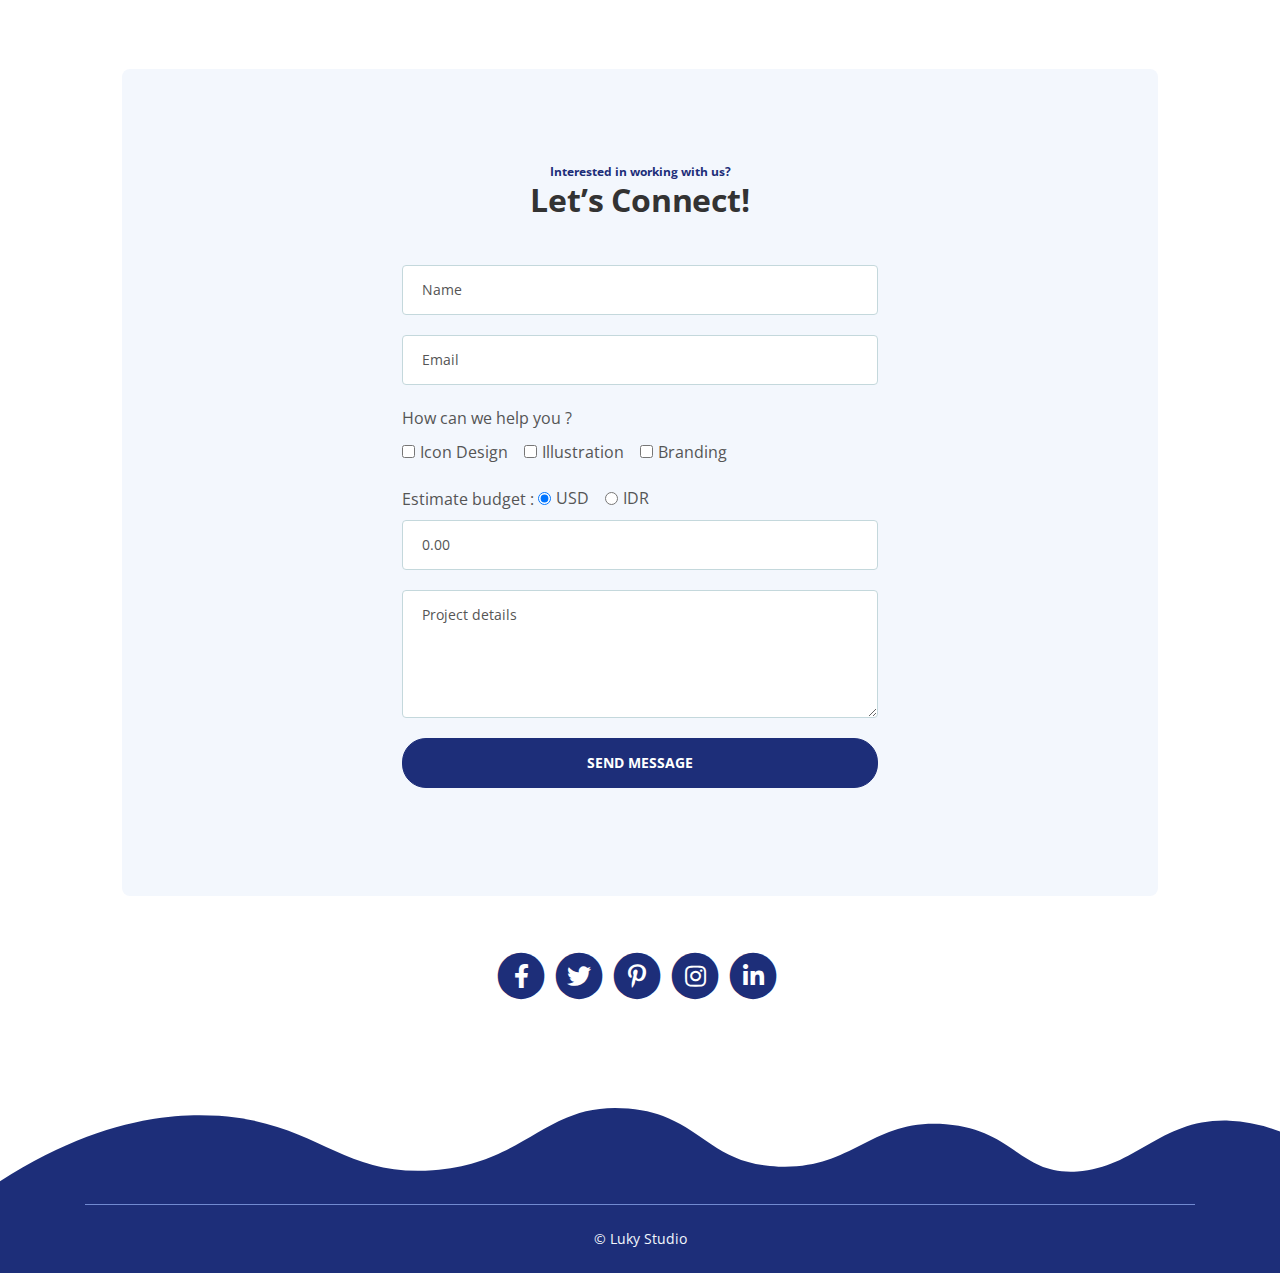
==== commit 102edf8e: "update" ====
--- a/index.html
+++ b/index.html
@@ -497,8 +497,9 @@
                                     </label>
                                 </div>
                                 <div class="input-group mb-3">
-                                    <input type="number" name="message" class="form-control"
+                                    <input type="number" name="message" class="form-control-input" id="curr"
                                         aria-label="Amount (to the nearest dollar)">
+                                    <label class="label-control" for="curr" name="name">0.00</label>
                                 </div>
                                 <div class="help-block with-errors"></div>
                             </div>
--- a/assets/css/styles.css
+++ b/assets/css/styles.css
@@ -344,14 +344,14 @@
 .form-control-input:focus,
 .form-control-select:focus,
 .form-control-textarea:focus {
-	border: 1px solid #a1a1a1;
+	border: 1px solid #1d2e79;
 	outline: none; /* Removes blue border on focus */
 }
 
 .form-control-input:hover,
 .form-control-select:hover,
 .form-control-textarea:hover {
-	border: 1px solid #a1a1a1;
+	border: 1px solid #1d2e79;
 }
 
 .checkbox {
@@ -1636,5 +1636,5 @@
 }
 
 .custom-menu li:hover {
-    background-color: #DEF;
+    background-color: #f8f8f8;
 }--- a/assets/css/mediaq.css
+++ b/assets/css/mediaq.css
@@ -248,14 +248,15 @@
 
 	.tabs .image-container img {
 		cursor: pointer;
+		opacity: 1;
 		border-radius: 10rem;
-		box-shadow: 0 .5px 4px black;
+		box-shadow: 0 .5px 4px #1d2e79;
 	}
 	.tabs .image-container img:hover,
 	.tabs .image-container img.active {
 		cursor: pointer;
-		opacity: 0.9;
-		box-shadow: 0 1px 8px black;
+		opacity: .95;
+		box-shadow: 0 1px 8px #1d2e79;
 	}
 	/* end of features */
 
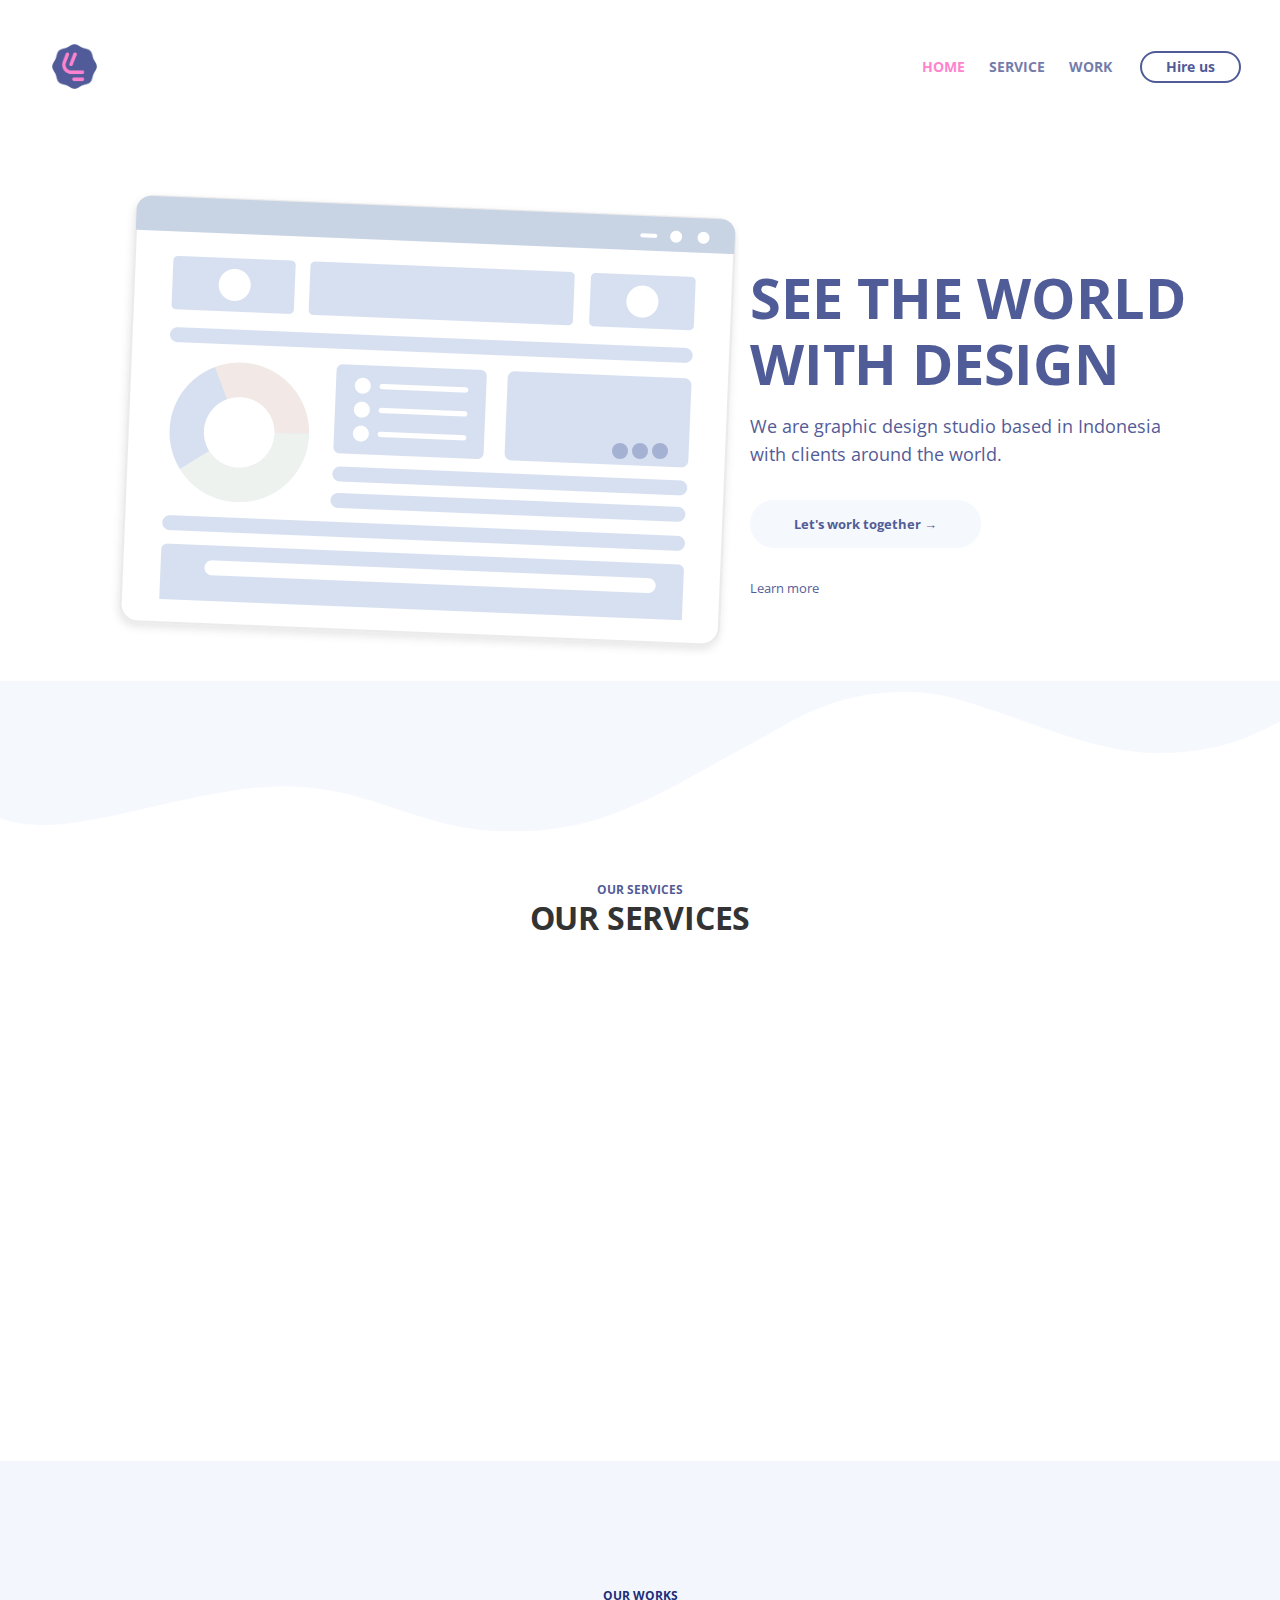
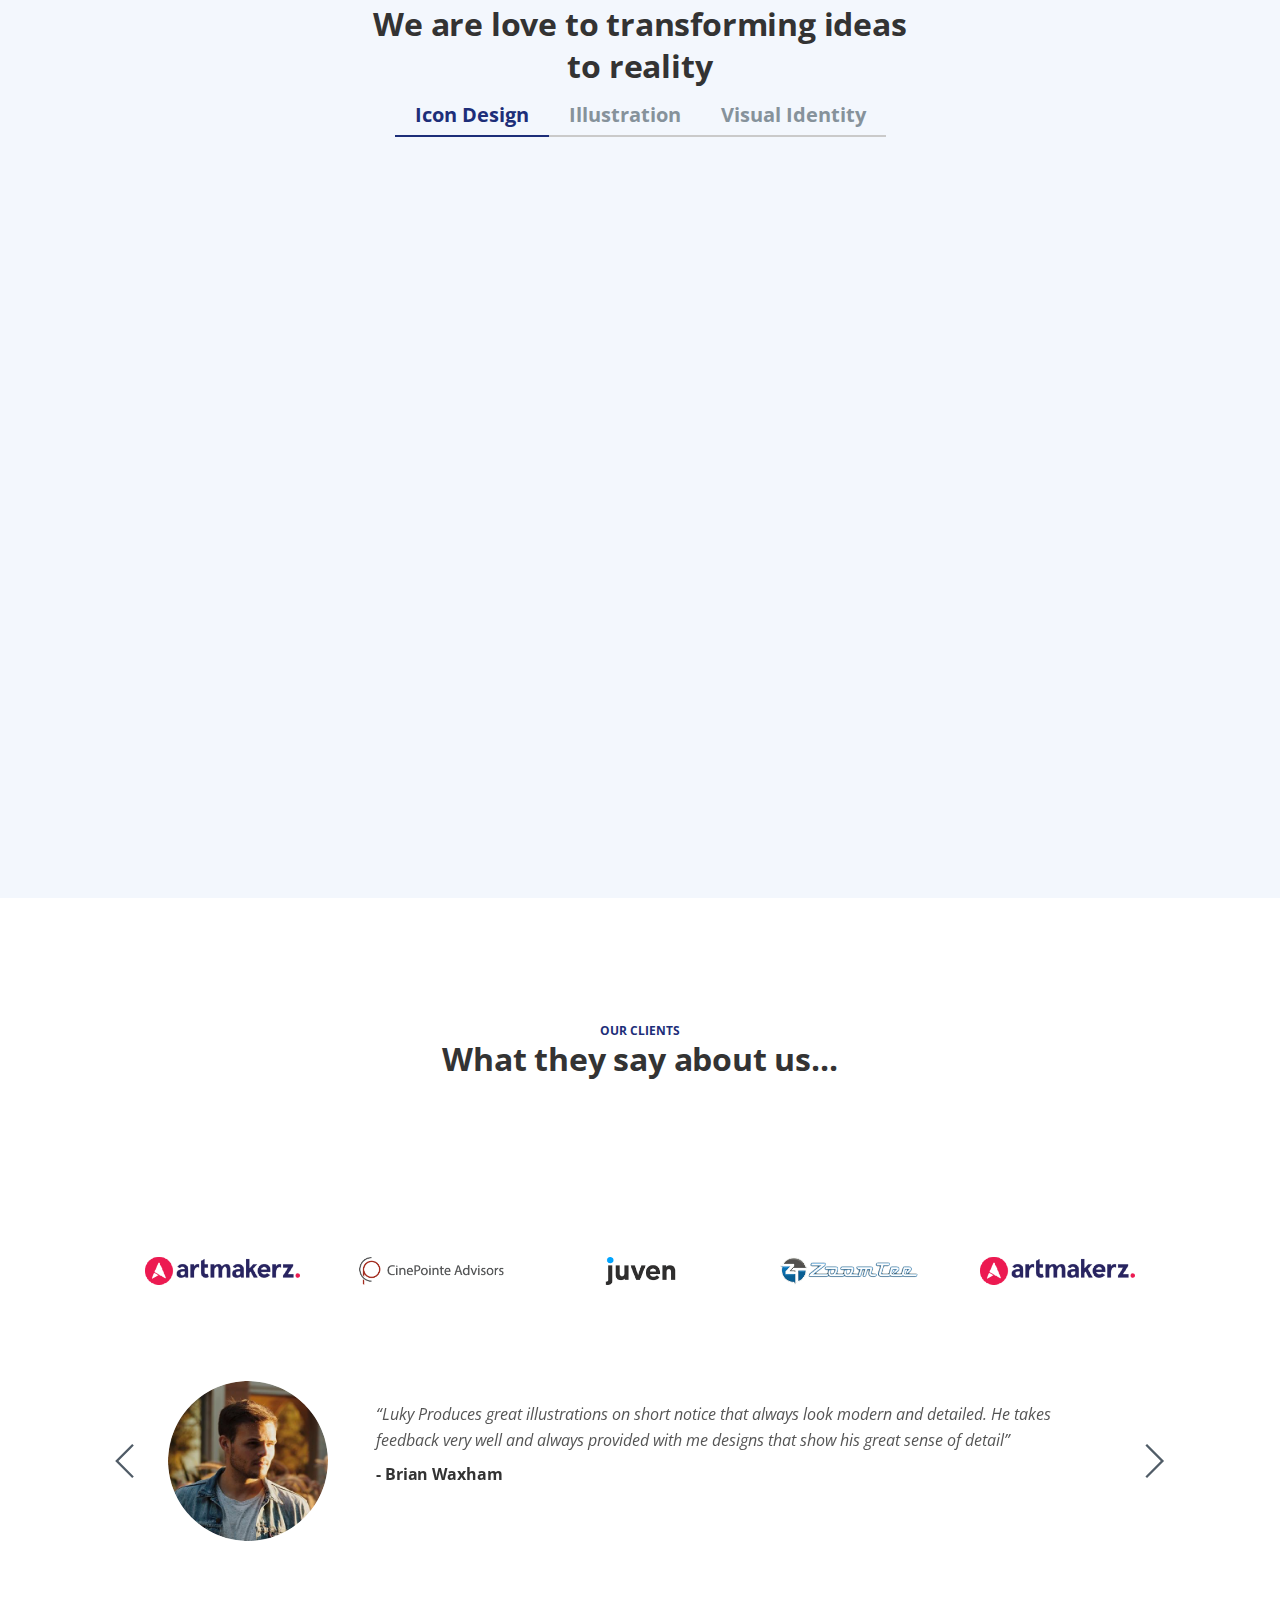
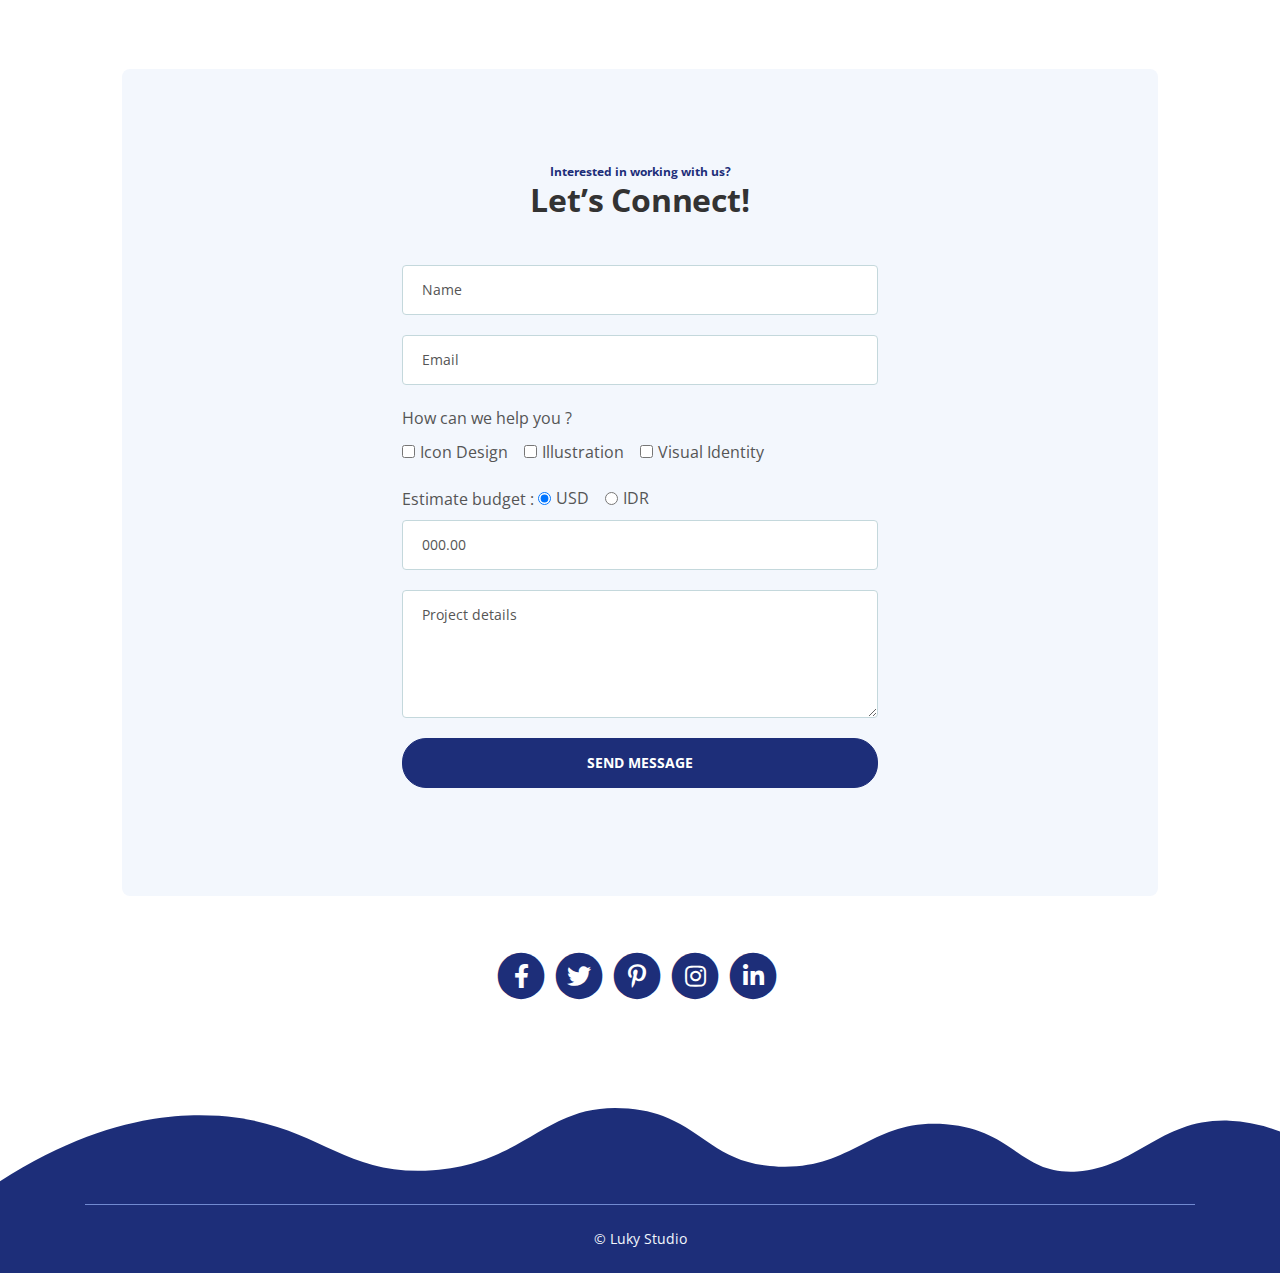
==== commit 85296190: "update  visual identity" ====
--- a/index.html
+++ b/index.html
@@ -179,7 +179,7 @@
                             <img class="img-fluid" src="assets/images/icon-logo.png" alt="alternative">
                         </div>
                         <div class="card-body">
-                            <h4 class="card-title">Branding</h4>
+                            <h4 class="card-title">Visual Identity</h4>
                             <p>Logo Design<br>Print Design</p>
                         </div>
                     </div>
@@ -222,7 +222,7 @@
                         <li class="nav-item">
                             <a class="nav-link" id="nav-tab-3" data-toggle="tab" href="#tab-3" role="tab"
                                 aria-controls="tab-3" aria-selected="false">
-                                <!--<i class="fas fa-chart-bar"></i>-->Logo
+                                <!--<i class="fas fa-chart-bar"></i>-->Visual Identity
                             </a>
                         </li>
                     </ul>
@@ -269,13 +269,13 @@
                             <div class="row">
                                 <div class="col-lg-6 mb-4">
                                     <div class="image-container" data-aos="zoom-in">
-                                        <img class="img-fluid rounded-lg" src="assets/images/logo3.png"
-                                            alt="alternative">
-                                    </div> <!-- end of image-container -->
-                                </div> <!-- end of col -->
-                                <div class="col-lg-6 mb-4">
-                                    <div class="image-container" data-aos="zoom-in">
-                                        <img class="img-fluid rounded-lg" src="assets/images/logo4.png"
+                                        <img class="img-fluid rounded-lg" src="assets/images/illustrations1.png"
+                                            alt="alternative">
+                                    </div> <!-- end of image-container -->
+                                </div> <!-- end of col -->
+                                <div class="col-lg-6 mb-4">
+                                    <div class="image-container" data-aos="zoom-in">
+                                        <img class="img-fluid rounded-lg" src="assets/images/illustrations2.png"
                                             alt="alternative">
                                     </div> <!-- end of image-container -->
                                 </div> <!-- end of col -->
@@ -283,13 +283,13 @@
                             <div class="row">
                                 <div class="col-lg-6 mb-4">
                                     <div class="image-container" data-aos="zoom-in">
-                                        <img class="img-fluid rounded-lg" src="assets/images/logo1.png"
+                                        <img class="img-fluid rounded-lg" src="assets/images/illustrations3.png"
                                             alt="alternative">
                                     </div> <!-- end of image-container -->
                                 </div> <!-- end of col -->
                                 <div class="col-lg-6">
                                     <div class="image-container" data-aos="zoom-in">
-                                        <img class="img-fluid rounded-lg" src="assets/images/logo2.png"
+                                        <img class="img-fluid rounded-lg" src="assets/images/illustrations4.png"
                                             alt="alternative">
                                     </div> <!-- end of image-container -->
                                 </div> <!-- end of col -->
@@ -476,7 +476,7 @@
                                 <div class="form-check form-check-inline">
                                     <input class="form-check-input" type="checkbox" name="subject" id="inlineCheckbox3"
                                         value="branding">
-                                    <label class="form-check-label" for="inlineCheckbox3">Branding</label>
+                                    <label class="form-check-label" for="inlineCheckbox3">Visual Identity</label>
                                 </div>
                                 <div class="help-block with-errors"></div>
                             </div>
@@ -499,7 +499,7 @@
                                 <div class="input-group mb-3">
                                     <input type="number" name="message" class="form-control-input" id="curr"
                                         aria-label="Amount (to the nearest dollar)">
-                                    <label class="label-control" for="curr" name="name">0.00</label>
+                                    <label class="label-control" for="curr" name="name">000.00</label>
                                 </div>
                                 <div class="help-block with-errors"></div>
                             </div>
